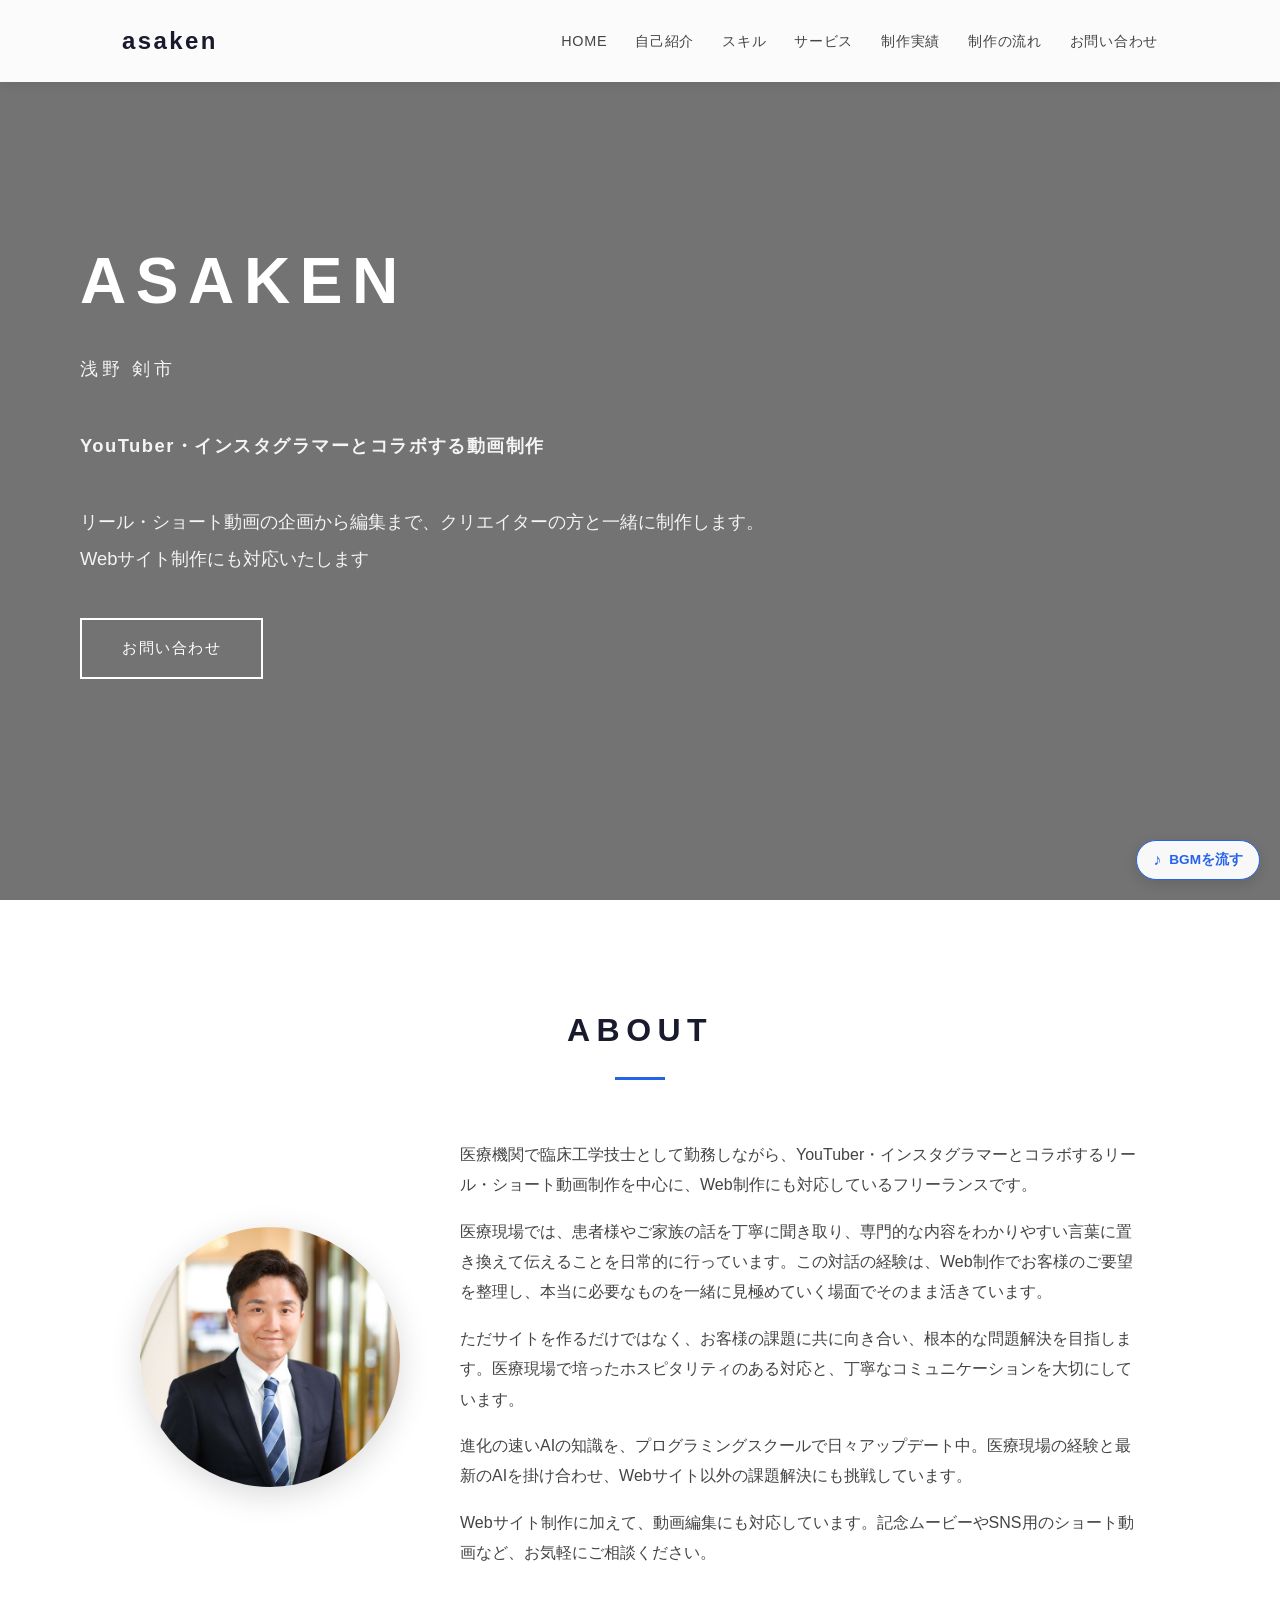
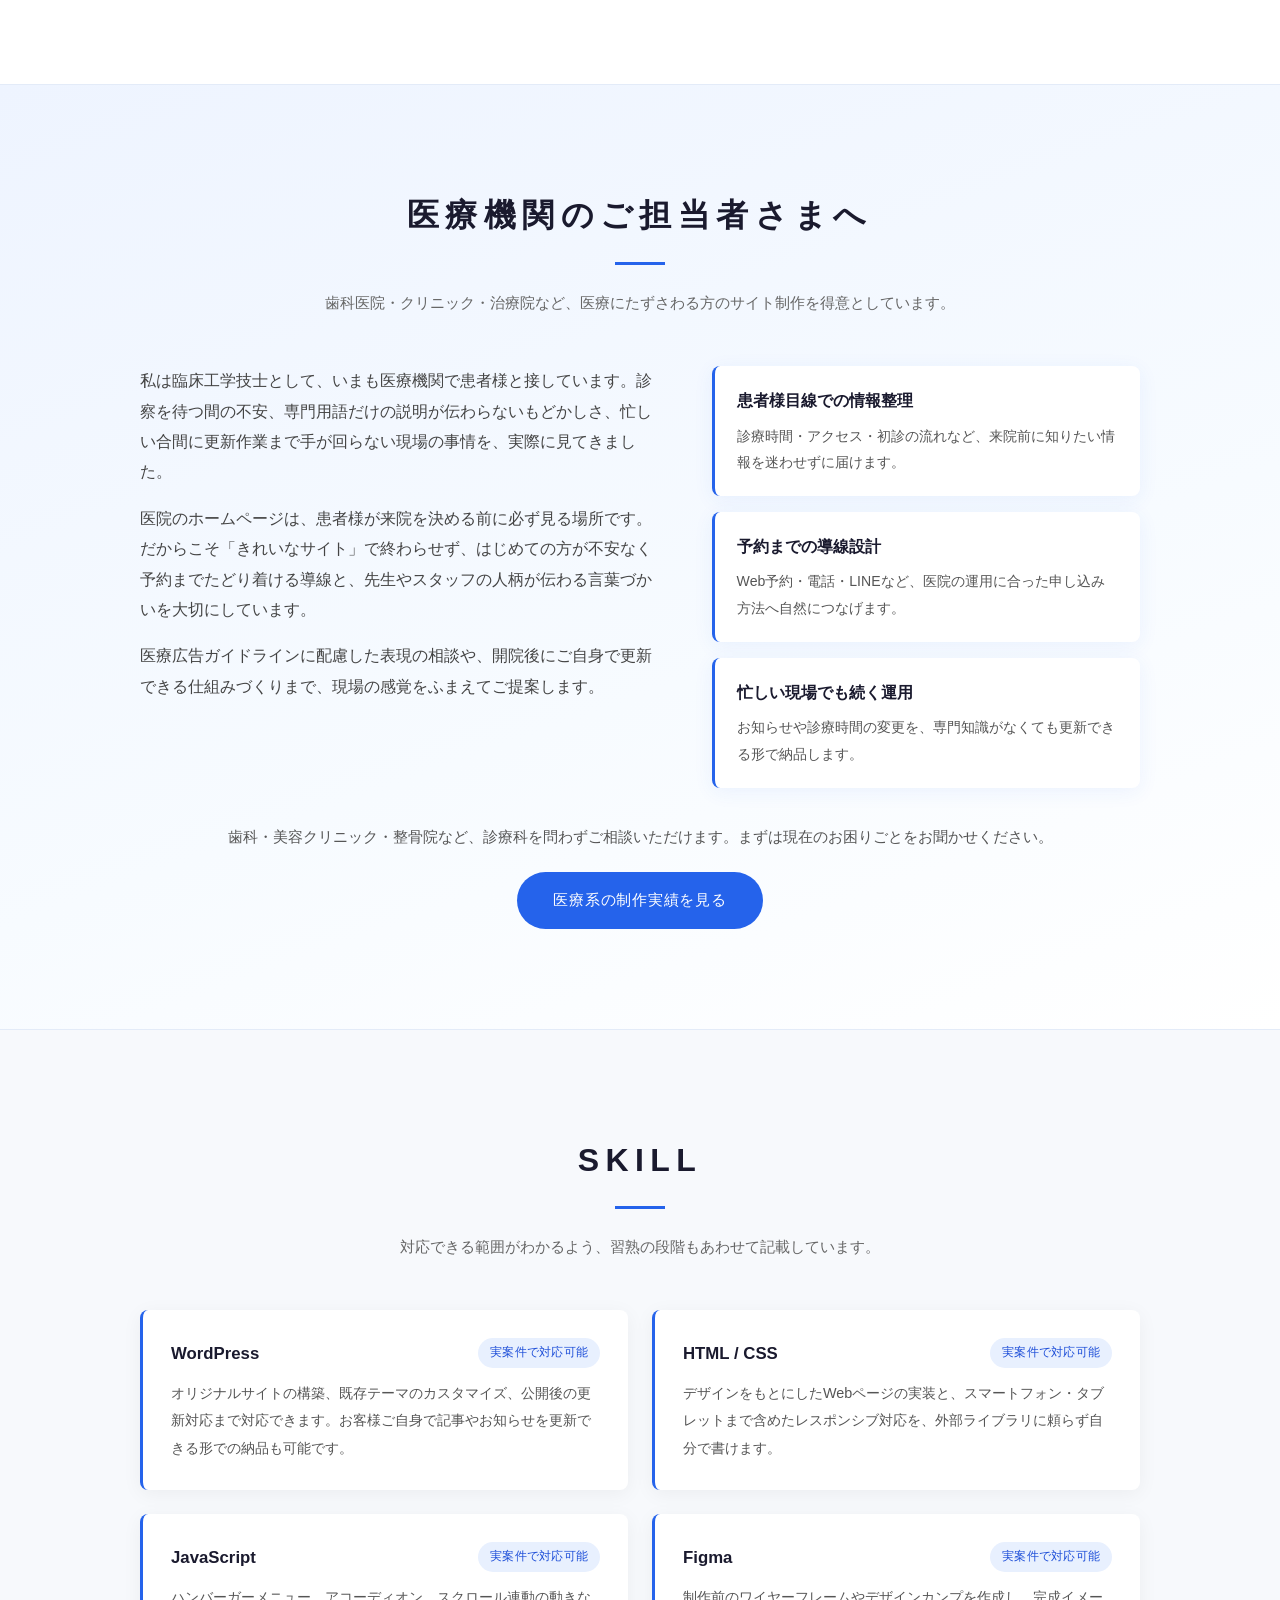
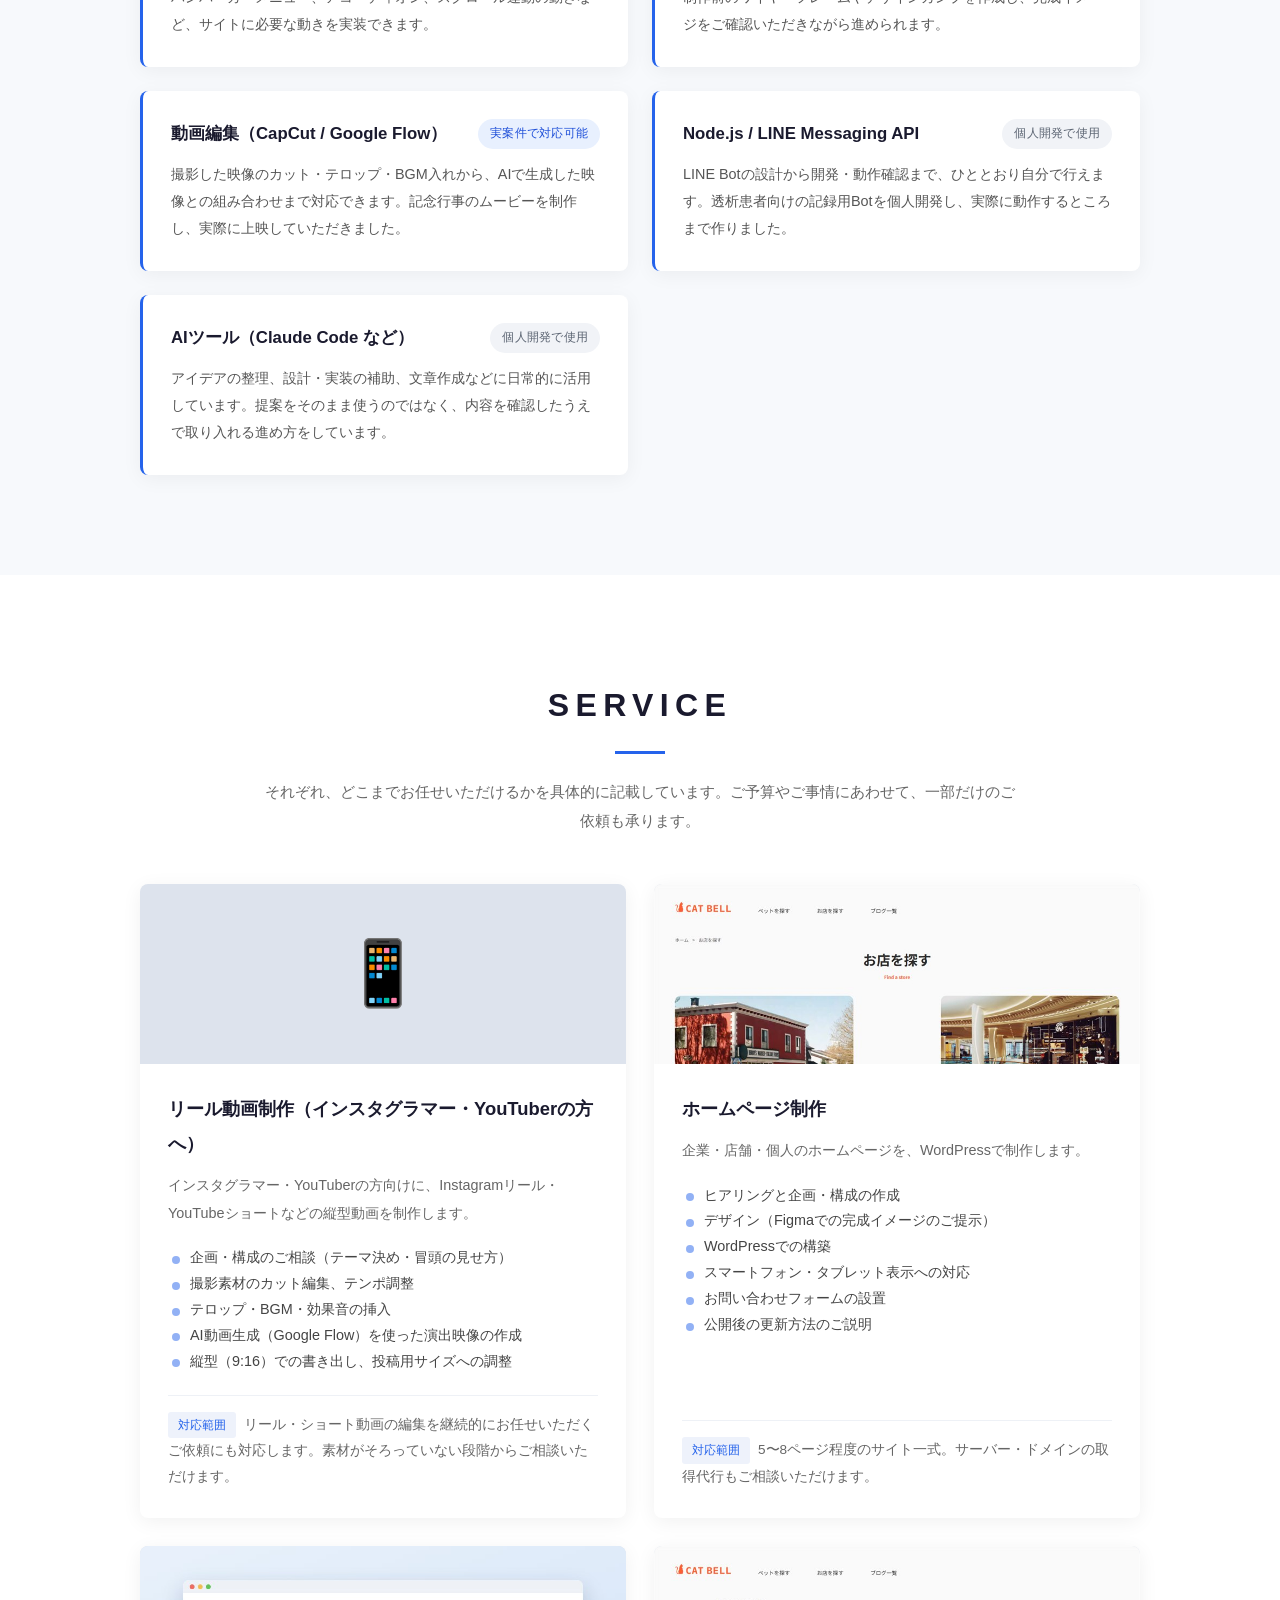
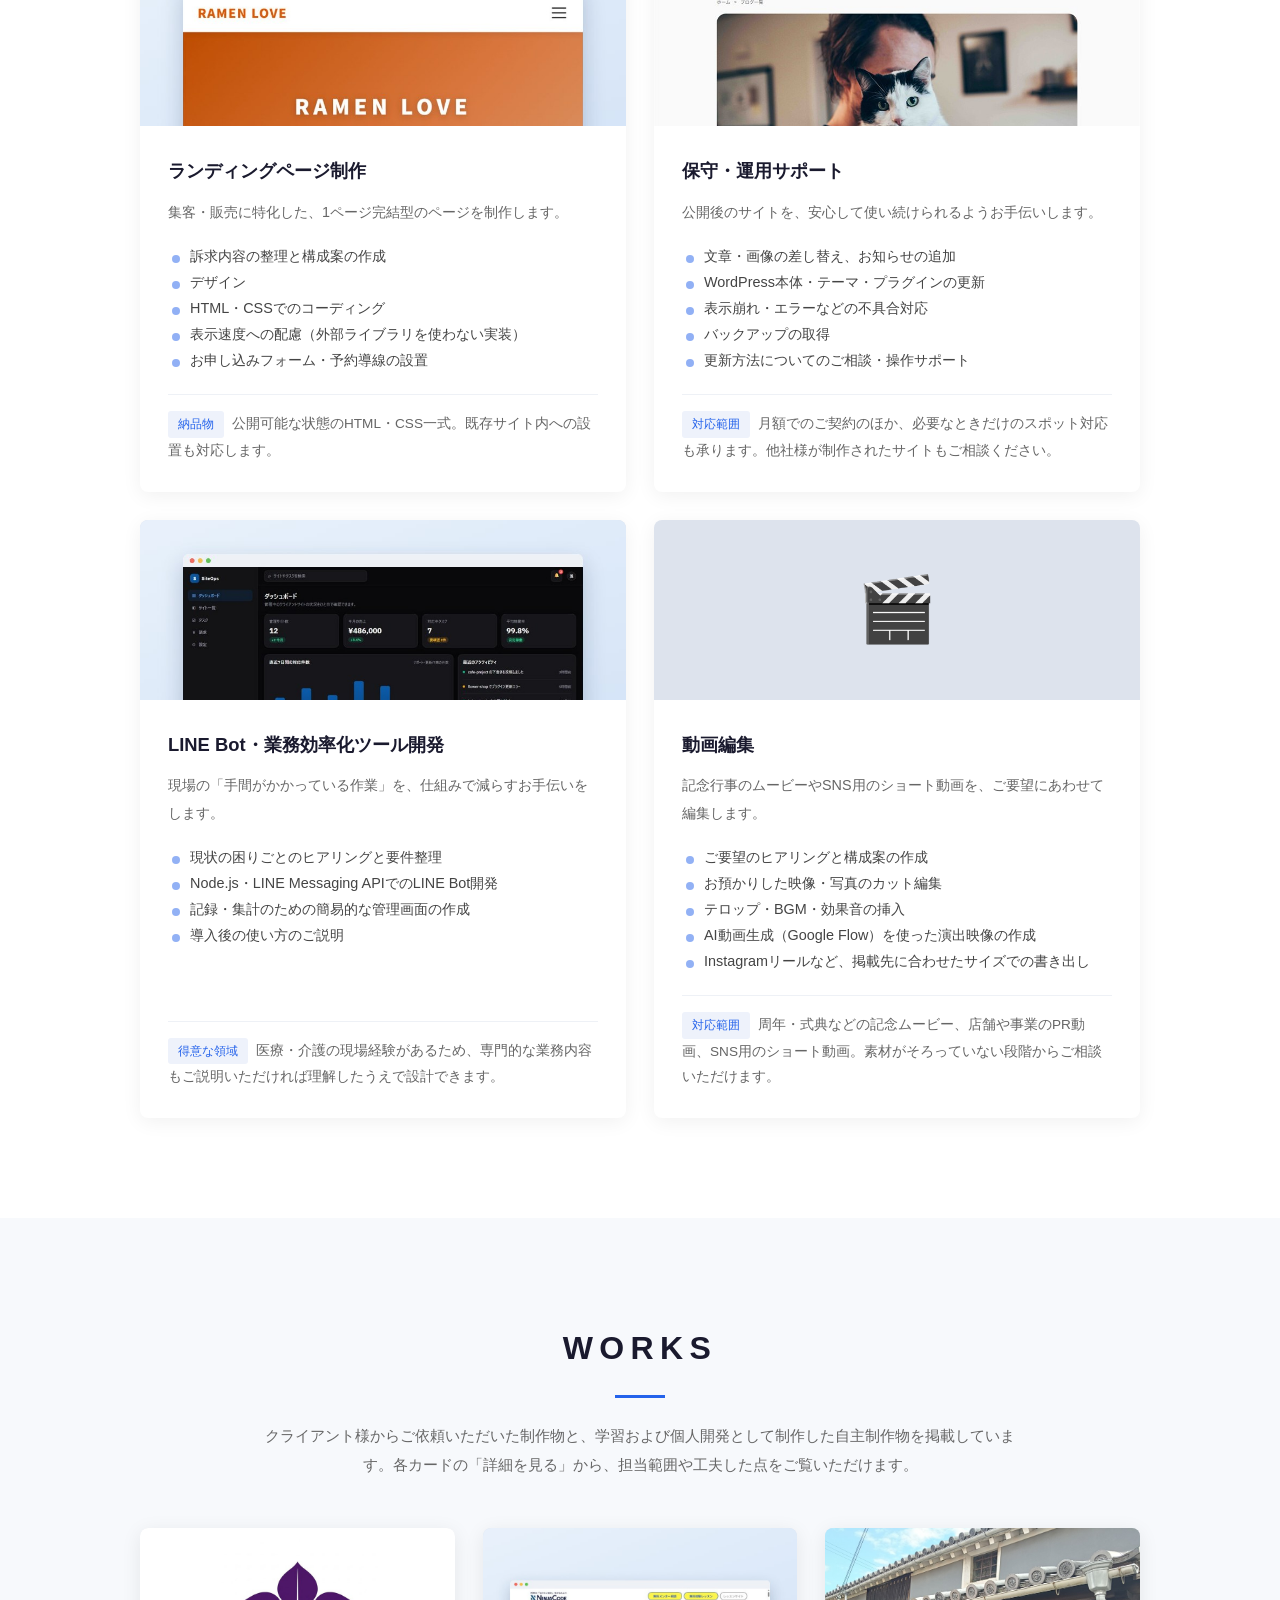
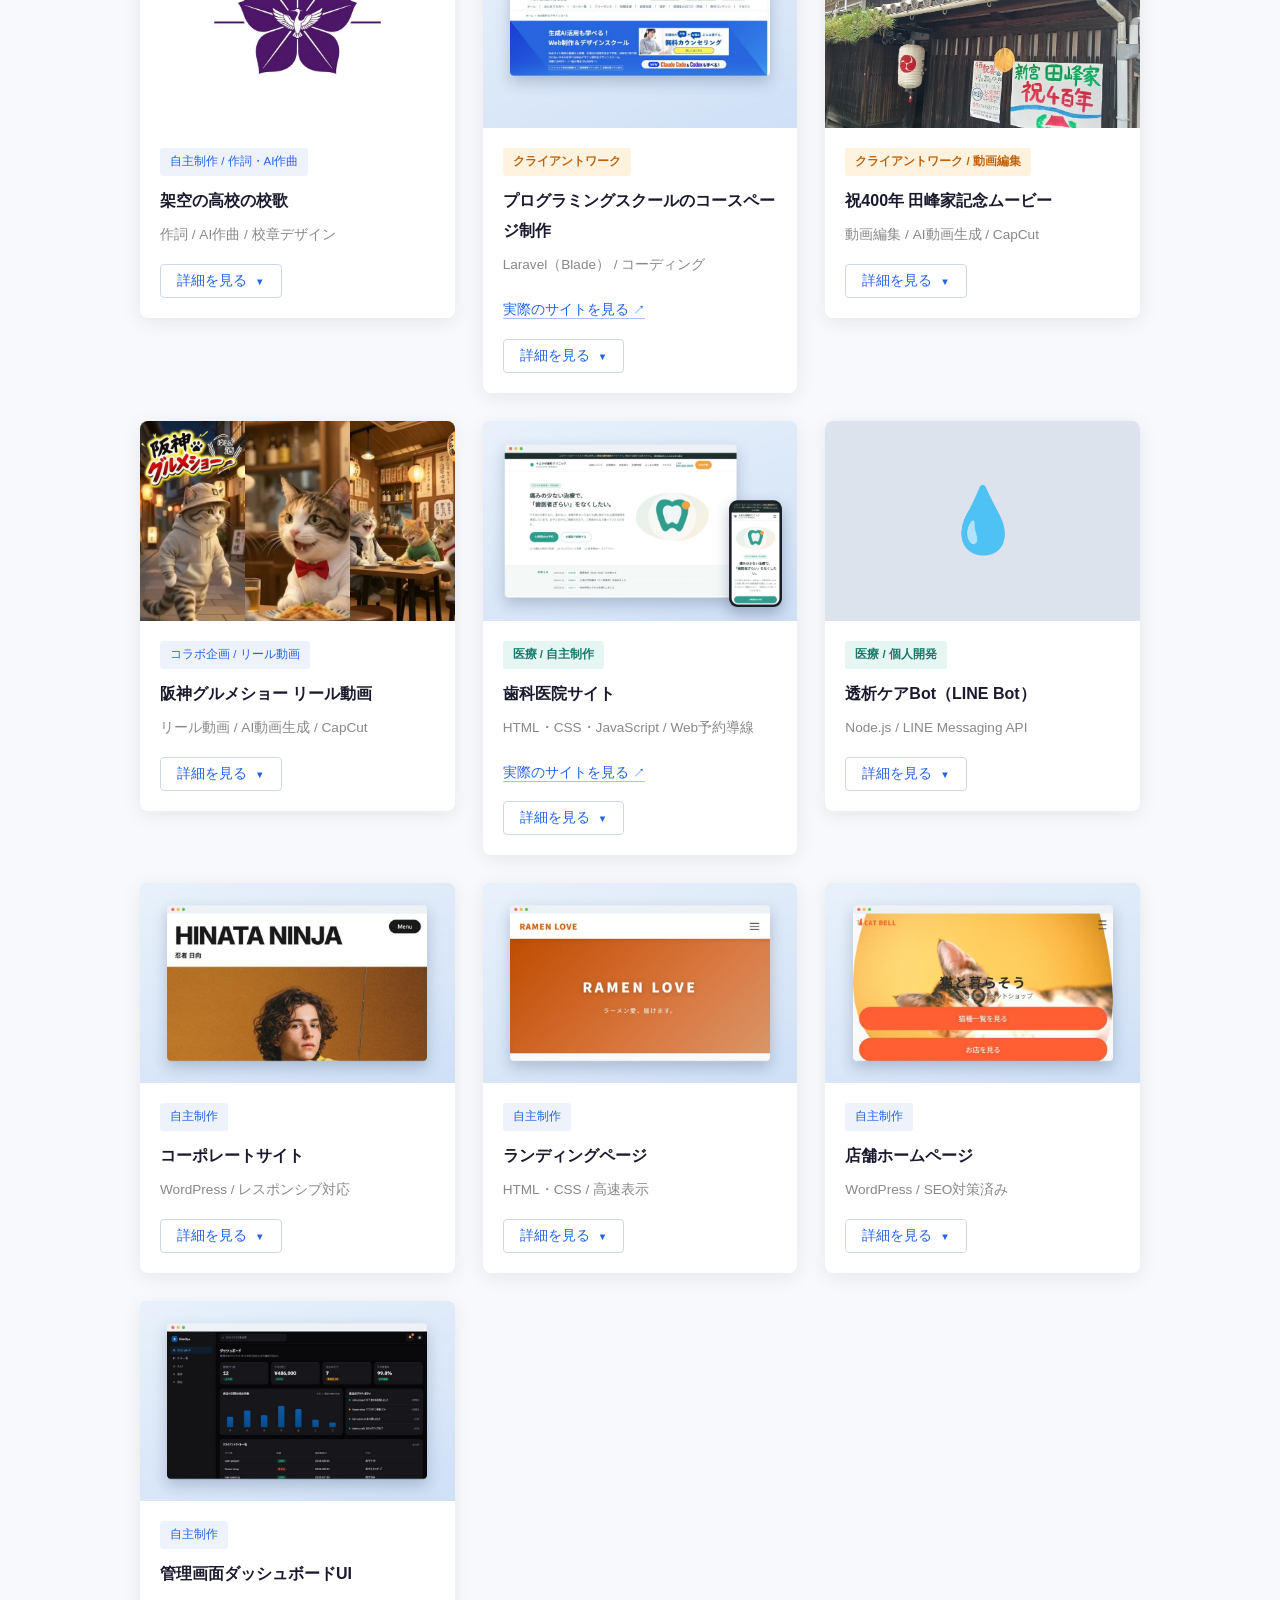
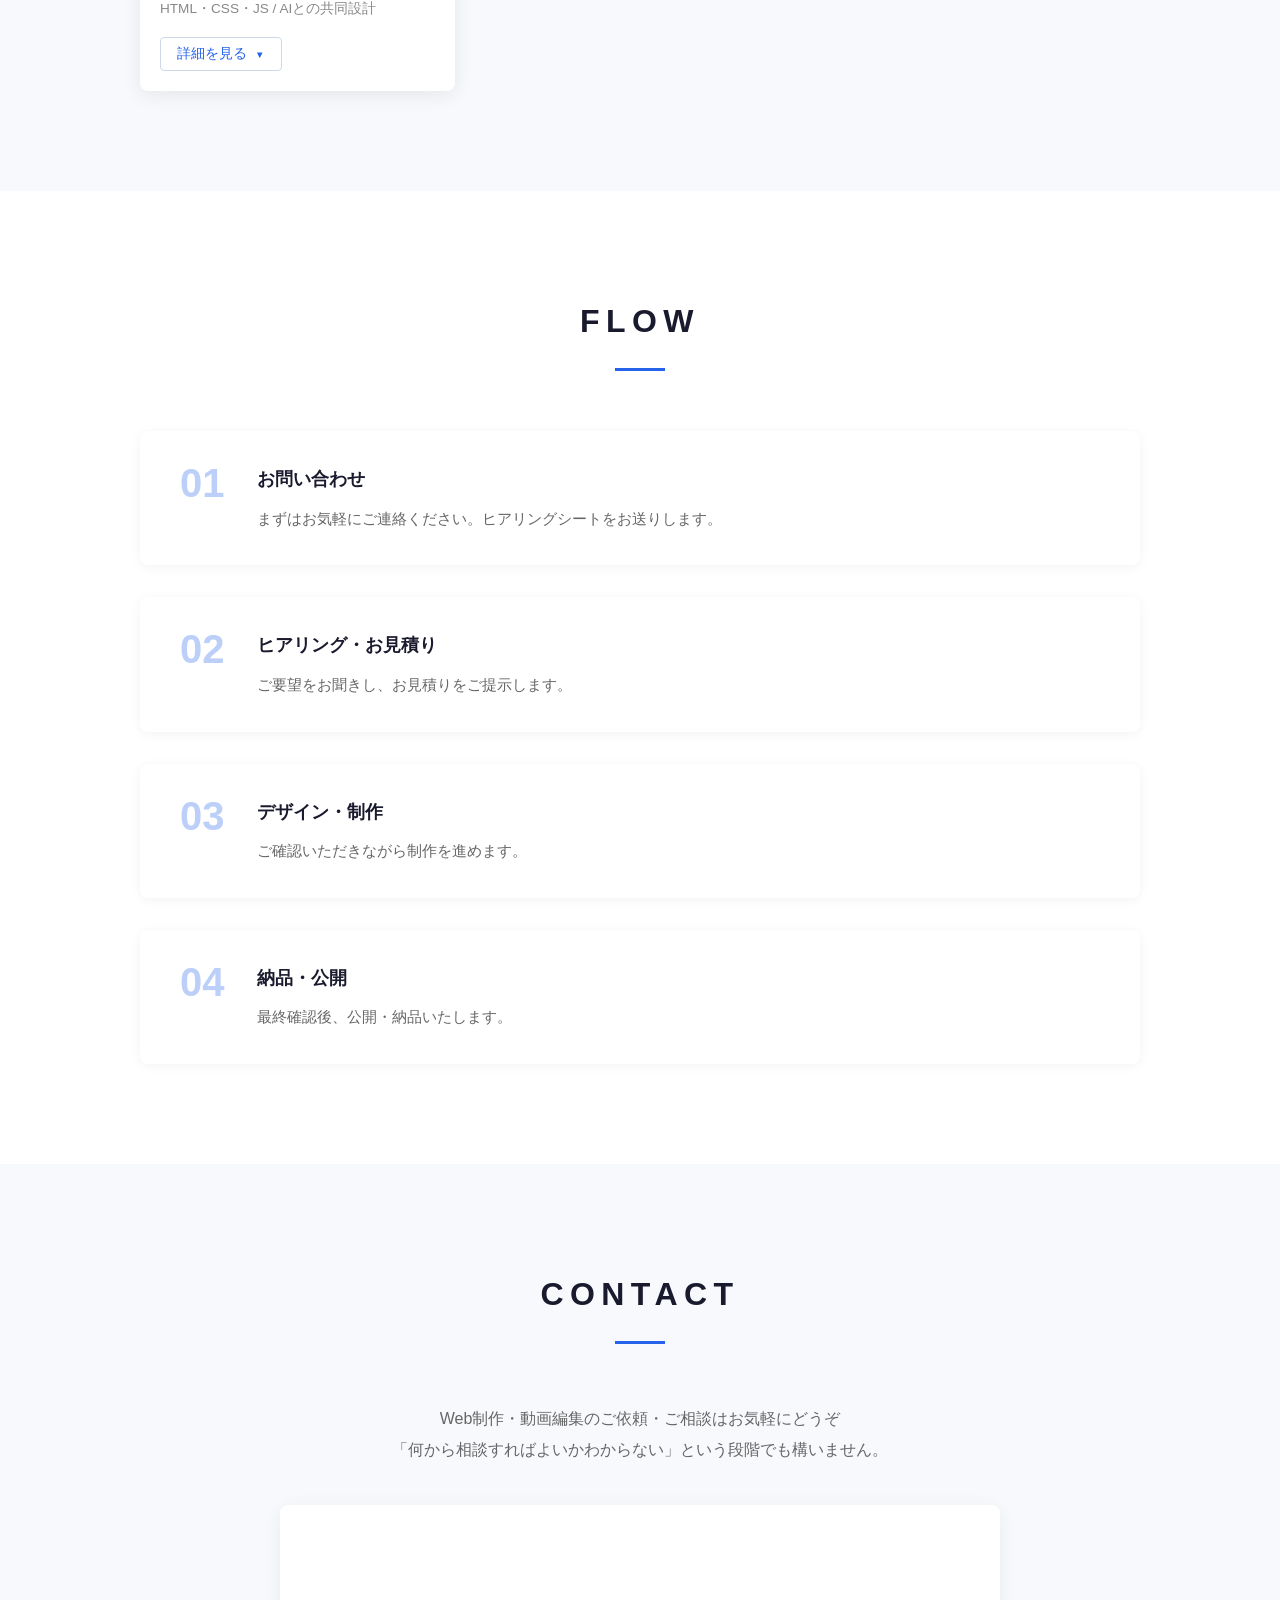
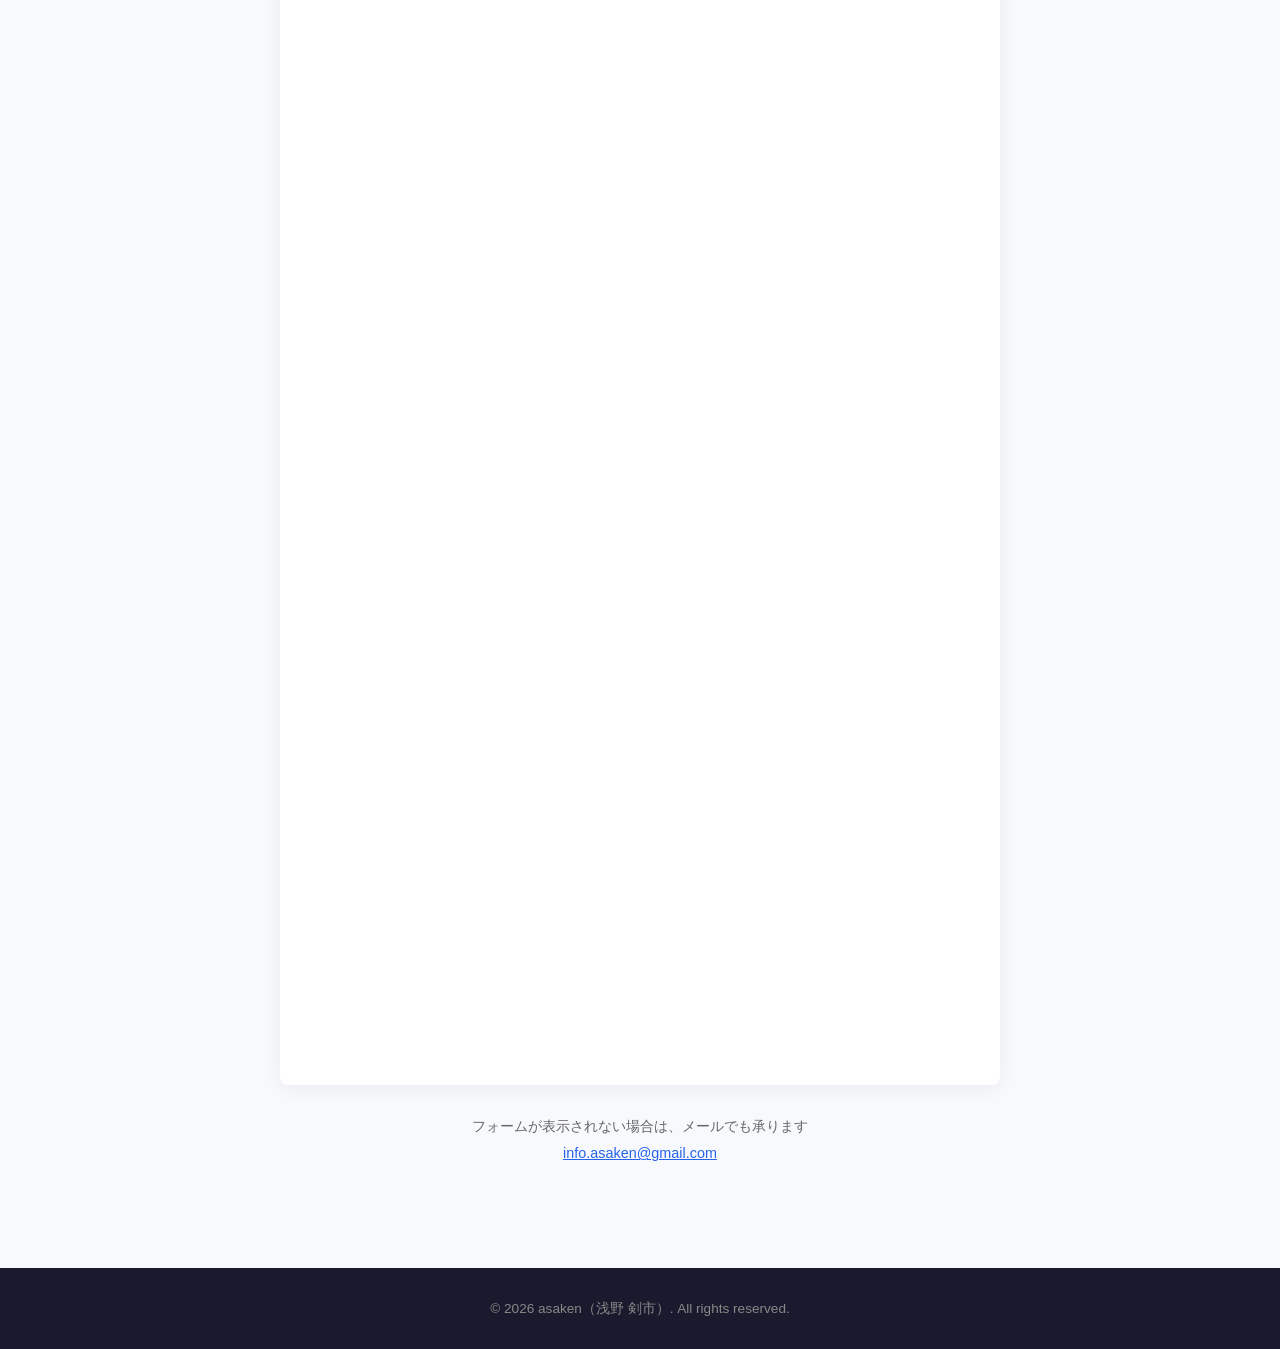
==== index.html @ fbce8a3a "画面右下に「BGMを流す」ボタンを追加(押した人にだけ校歌が流れる) - 音源は works/kiben/kouka.m4a(試合シミュレーターと共用) - もう一度押すと停止。実績の動画を再生すると" ====
<!DOCTYPE html>
<html lang="ja">
<head>
  <meta charset="UTF-8">
  <meta name="viewport" content="width=device-width, initial-scale=1.0">
  <title>asaken | Webサイト制作・動画編集（浅野 剣市）</title>
  <meta name="description" content="YouTuber・インスタグラマーの方とコラボして、リール・ショート動画を制作しています。企画から編集、AI動画生成まで対応します。臨床工学技士として働きながら活動するフリーランスで、Webサイト制作も承ります。">
  <meta name="theme-color" content="#2563eb">
  <link rel="canonical" href="https://kendoyasa-tech.github.io/portfolio/">
  <link rel="icon" href="data:image/svg+xml,<svg xmlns='http://www.w3.org/2000/svg' viewBox='0 0 64 64'><rect width='64' height='64' rx='12' fill='%232563eb'/><text x='50%25' y='52%25' dominant-baseline='middle' text-anchor='middle' font-family='sans-serif' font-size='38' font-weight='bold' fill='white'>A</text></svg>">
  <meta property="og:type" content="website">
  <meta property="og:title" content="asaken | Webサイト制作・動画編集（浅野 剣市）">
  <meta property="og:description" content="YouTuber・インスタグラマーとコラボするリール動画制作。企画から編集まで対応します。Webサイト制作も承ります。">
  <meta property="og:url" content="https://kendoyasa-tech.github.io/portfolio/">
  <meta property="og:image" content="https://kendoyasa-tech.github.io/portfolio/photo.jpg">
  <meta name="twitter:card" content="summary">
  <link rel="stylesheet" href="style.css">
</head>
<body>

  <!-- ナビゲーション -->
  <header id="header">
    <nav>
      <div class="logo">asaken</div>
      <button class="nav-toggle" id="navToggle" aria-label="メニュー">
        <span></span><span></span><span></span>
      </button>
      <ul class="nav-links" id="navLinks">
        <li><a href="#home">HOME</a></li>
        <li><a href="#about">自己紹介</a></li>
        <li><a href="#skill">スキル</a></li>
        <li><a href="#service">サービス</a></li>
        <li><a href="#works">制作実績</a></li>
        <li><a href="#flow">制作の流れ</a></li>
        <li><a href="#contact">お問い合わせ</a></li>
      </ul>
    </nav>
  </header>

  <!-- ヒーロー -->
  <section id="home" class="hero">
    <div class="hero-content">
      <h1>ASAKEN</h1>
      <p class="hero-sub">浅野 剣市</p>
      <p class="hero-catch">YouTuber・インスタグラマーとコラボする動画制作</p>
      <p>リール・ショート動画の企画から編集まで、クリエイターの方と一緒に制作します。<br>Webサイト制作にも対応いたします</p>
      <a href="#contact" class="btn-hero">お問い合わせ</a>
    </div>
  </section>

  <!-- 自己紹介 -->
  <section id="about" class="section">
    <div class="container">
      <h2 class="section-title">ABOUT</h2>
      <div class="about-inner">
        <div class="about-photo">
          <img src="photo.jpg" alt="浅野 剣市" class="photo-circle">
        </div>
        <div class="about-text">
          <p>
            医療機関で臨床工学技士として勤務しながら、YouTuber・インスタグラマーとコラボするリール・ショート動画制作を中心に、Web制作にも対応しているフリーランスです。
          </p>
          <p>
            医療現場では、患者様やご家族の話を丁寧に聞き取り、専門的な内容をわかりやすい言葉に置き換えて伝えることを日常的に行っています。この対話の経験は、Web制作でお客様のご要望を整理し、本当に必要なものを一緒に見極めていく場面でそのまま活きています。
          </p>
          <p>
            ただサイトを作るだけではなく、お客様の課題に共に向き合い、根本的な問題解決を目指します。医療現場で培ったホスピタリティのある対応と、丁寧なコミュニケーションを大切にしています。
          </p>
          <p>
            進化の速いAIの知識を、プログラミングスクールで日々アップデート中。医療現場の経験と最新のAIを掛け合わせ、Webサイト以外の課題解決にも挑戦しています。
          </p>
          <p>
            Webサイト制作に加えて、動画編集にも対応しています。記念ムービーやSNS用のショート動画など、お気軽にご相談ください。
          </p>
        </div>
      </div>
    </div>
  </section>

  <!-- 医療機関の方へ -->
  <section id="medical" class="section medical">
    <div class="container">
      <h2 class="section-title">医療機関のご担当者さまへ</h2>
      <p class="section-lead">歯科医院・クリニック・治療院など、医療にたずさわる方のサイト制作を得意としています。</p>
      <div class="medical-inner">
        <div class="medical-text">
          <p>
            私は臨床工学技士として、いまも医療機関で患者様と接しています。診察を待つ間の不安、専門用語だけの説明が伝わらないもどかしさ、忙しい合間に更新作業まで手が回らない現場の事情を、実際に見てきました。
          </p>
          <p>
            医院のホームページは、患者様が来院を決める前に必ず見る場所です。だからこそ「きれいなサイト」で終わらせず、はじめての方が不安なく予約までたどり着ける導線と、先生やスタッフの人柄が伝わる言葉づかいを大切にしています。
          </p>
          <p>
            医療広告ガイドラインに配慮した表現の相談や、開院後にご自身で更新できる仕組みづくりまで、現場の感覚をふまえてご提案します。
          </p>
        </div>
        <ul class="medical-points">
          <li>
            <h3>患者様目線での情報整理</h3>
            <p>診療時間・アクセス・初診の流れなど、来院前に知りたい情報を迷わせずに届けます。</p>
          </li>
          <li>
            <h3>予約までの導線設計</h3>
            <p>Web予約・電話・LINEなど、医院の運用に合った申し込み方法へ自然につなげます。</p>
          </li>
          <li>
            <h3>忙しい現場でも続く運用</h3>
            <p>お知らせや診療時間の変更を、専門知識がなくても更新できる形で納品します。</p>
          </li>
        </ul>
      </div>
      <p class="medical-note">歯科・美容クリニック・整骨院など、診療科を問わずご相談いただけます。まずは現在のお困りごとをお聞かせください。</p>
      <div class="medical-cta">
        <a href="#works" class="btn-medical">医療系の制作実績を見る</a>
      </div>
    </div>
  </section>

  <!-- スキル -->
  <section id="skill" class="section gray">
    <div class="container">
      <h2 class="section-title">SKILL</h2>
      <p class="section-lead">対応できる範囲がわかるよう、習熟の段階もあわせて記載しています。</p>
      <div class="skill-grid">

        <div class="skill-item">
          <div class="skill-head">
            <h3>WordPress</h3>
            <span class="skill-level level-work">実案件で対応可能</span>
          </div>
          <p>オリジナルサイトの構築、既存テーマのカスタマイズ、公開後の更新対応まで対応できます。お客様ご自身で記事やお知らせを更新できる形での納品も可能です。</p>
        </div>

        <div class="skill-item">
          <div class="skill-head">
            <h3>HTML / CSS</h3>
            <span class="skill-level level-work">実案件で対応可能</span>
          </div>
          <p>デザインをもとにしたWebページの実装と、スマートフォン・タブレットまで含めたレスポンシブ対応を、外部ライブラリに頼らず自分で書けます。</p>
        </div>

        <div class="skill-item">
          <div class="skill-head">
            <h3>JavaScript</h3>
            <span class="skill-level level-work">実案件で対応可能</span>
          </div>
          <p>ハンバーガーメニュー、アコーディオン、スクロール連動の動きなど、サイトに必要な動きを実装できます。</p>
        </div>

        <div class="skill-item">
          <div class="skill-head">
            <h3>Figma</h3>
            <span class="skill-level level-work">実案件で対応可能</span>
          </div>
          <p>制作前のワイヤーフレームやデザインカンプを作成し、完成イメージをご確認いただきながら進められます。</p>
        </div>

        <div class="skill-item">
          <div class="skill-head">
            <h3>動画編集（CapCut / Google Flow）</h3>
            <span class="skill-level level-work">実案件で対応可能</span>
          </div>
          <p>撮影した映像のカット・テロップ・BGM入れから、AIで生成した映像との組み合わせまで対応できます。記念行事のムービーを制作し、実際に上映していただきました。</p>
        </div>

        <div class="skill-item">
          <div class="skill-head">
            <h3>Node.js / LINE Messaging API</h3>
            <span class="skill-level level-personal">個人開発で使用</span>
          </div>
          <p>LINE Botの設計から開発・動作確認まで、ひととおり自分で行えます。透析患者向けの記録用Botを個人開発し、実際に動作するところまで作りました。</p>
        </div>

        <div class="skill-item">
          <div class="skill-head">
            <h3>AIツール（Claude Code など）</h3>
            <span class="skill-level level-personal">個人開発で使用</span>
          </div>
          <p>アイデアの整理、設計・実装の補助、文章作成などに日常的に活用しています。提案をそのまま使うのではなく、内容を確認したうえで取り入れる進め方をしています。</p>
        </div>

      </div>
      <div class="skill-dots" id="skillDots"></div>
      <p class="skill-swipe-hint">横にスワイプするとすべてのスキルをご覧いただけます</p>
    </div>
  </section>

  <!-- サービス -->
  <section id="service" class="section">
    <div class="container">
      <h2 class="section-title">SERVICE</h2>
      <p class="section-lead">それぞれ、どこまでお任せいただけるかを具体的に記載しています。ご予算やご事情にあわせて、一部だけのご依頼も承ります。</p>
      <div class="service-grid">

        <div class="service-card">
          <div class="service-img work-img-emoji">
            <span style="font-size:64px;" aria-hidden="true">📱</span>
          </div>
          <div class="service-body">
            <h3>リール動画制作（インスタグラマー・YouTuberの方へ）</h3>
            <p class="service-lead-text">インスタグラマー・YouTuberの方向けに、Instagramリール・YouTubeショートなどの縦型動画を制作します。</p>
            <ul class="service-list">
              <li>企画・構成のご相談（テーマ決め・冒頭の見せ方）</li>
              <li>撮影素材のカット編集、テンポ調整</li>
              <li>テロップ・BGM・効果音の挿入</li>
              <li>AI動画生成（Google Flow）を使った演出映像の作成</li>
              <li>縦型（9:16）での書き出し、投稿用サイズへの調整</li>
            </ul>
            <p class="service-scope"><span>対応範囲</span>リール・ショート動画の編集を継続的にお任せいただくご依頼にも対応します。素材がそろっていない段階からご相談いただけます。</p>
          </div>
        </div>

        <div class="service-card">
          <div class="service-img">
            <img src="service/svc-homepage.jpg" alt="制作した店舗情報ページの例">
          </div>
          <div class="service-body">
            <h3>ホームページ制作</h3>
            <p class="service-lead-text">企業・店舗・個人のホームページを、WordPressで制作します。</p>
            <ul class="service-list">
              <li>ヒアリングと企画・構成の作成</li>
              <li>デザイン（Figmaでの完成イメージのご提示）</li>
              <li>WordPressでの構築</li>
              <li>スマートフォン・タブレット表示への対応</li>
              <li>お問い合わせフォームの設置</li>
              <li>公開後の更新方法のご説明</li>
            </ul>
            <p class="service-scope"><span>対応範囲</span>5〜8ページ程度のサイト一式。サーバー・ドメインの取得代行もご相談いただけます。</p>
          </div>
        </div>

        <div class="service-card">
          <div class="service-img">
            <img src="works/work-ramen.jpg" alt="ランディングページ制作のイメージ">
          </div>
          <div class="service-body">
            <h3>ランディングページ制作</h3>
            <p class="service-lead-text">集客・販売に特化した、1ページ完結型のページを制作します。</p>
            <ul class="service-list">
              <li>訴求内容の整理と構成案の作成</li>
              <li>デザイン</li>
              <li>HTML・CSSでのコーディング</li>
              <li>表示速度への配慮（外部ライブラリを使わない実装）</li>
              <li>お申し込みフォーム・予約導線の設置</li>
            </ul>
            <p class="service-scope"><span>納品物</span>公開可能な状態のHTML・CSS一式。既存サイト内への設置も対応します。</p>
          </div>
        </div>

        <div class="service-card">
          <div class="service-img">
            <img src="service/svc-maintenance.jpg" alt="お知らせ・ブログ記事を更新する画面の例">
          </div>
          <div class="service-body">
            <h3>保守・運用サポート</h3>
            <p class="service-lead-text">公開後のサイトを、安心して使い続けられるようお手伝いします。</p>
            <ul class="service-list">
              <li>文章・画像の差し替え、お知らせの追加</li>
              <li>WordPress本体・テーマ・プラグインの更新</li>
              <li>表示崩れ・エラーなどの不具合対応</li>
              <li>バックアップの取得</li>
              <li>更新方法についてのご相談・操作サポート</li>
            </ul>
            <p class="service-scope"><span>対応範囲</span>月額でのご契約のほか、必要なときだけのスポット対応も承ります。他社様が制作されたサイトもご相談ください。</p>
          </div>
        </div>

        <div class="service-card">
          <div class="service-img">
            <img src="works/work-dashboard.jpg" alt="LINE Bot・業務効率化ツール開発のイメージ">
          </div>
          <div class="service-body">
            <h3>LINE Bot・業務効率化ツール開発</h3>
            <p class="service-lead-text">現場の「手間がかかっている作業」を、仕組みで減らすお手伝いをします。</p>
            <ul class="service-list">
              <li>現状の困りごとのヒアリングと要件整理</li>
              <li>Node.js・LINE Messaging APIでのLINE Bot開発</li>
              <li>記録・集計のための簡易的な管理画面の作成</li>
              <li>導入後の使い方のご説明</li>
            </ul>
            <p class="service-scope"><span>得意な領域</span>医療・介護の現場経験があるため、専門的な業務内容もご説明いただければ理解したうえで設計できます。</p>
          </div>
        </div>

        <div class="service-card">
          <div class="service-img work-img-emoji">
            <span style="font-size:64px;" aria-hidden="true">🎬</span>
          </div>
          <div class="service-body">
            <h3>動画編集</h3>
            <p class="service-lead-text">記念行事のムービーやSNS用のショート動画を、ご要望にあわせて編集します。</p>
            <ul class="service-list">
              <li>ご要望のヒアリングと構成案の作成</li>
              <li>お預かりした映像・写真のカット編集</li>
              <li>テロップ・BGM・効果音の挿入</li>
              <li>AI動画生成（Google Flow）を使った演出映像の作成</li>
              <li>Instagramリールなど、掲載先に合わせたサイズでの書き出し</li>
            </ul>
            <p class="service-scope"><span>対応範囲</span>周年・式典などの記念ムービー、店舗や事業のPR動画、SNS用のショート動画。素材がそろっていない段階からご相談いただけます。</p>
          </div>
        </div>

      </div>
    </div>
  </section>

  <!-- 制作実績 -->
  <section id="works" class="section gray">
    <div class="container">
      <h2 class="section-title">WORKS</h2>
      <p class="section-lead">クライアント様からご依頼いただいた制作物と、学習および個人開発として制作した自主制作物を掲載しています。各カードの「詳細を見る」から、担当範囲や工夫した点をご覧いただけます。</p>
      <div class="works-grid">

        <div class="work-card">
          <div class="work-img">
            <img src="works/work-kouka.jpg" alt="架空の高校「姫辯学園琴丘高校」の校章（紫の桔梗と白鷺）">
          </div>
          <div class="work-info">
            <span class="work-tag">自主制作 / 作詞・AI作曲</span>
            <h3>架空の高校の校歌</h3>
            <p class="work-meta">作詞 / AI作曲 / 校章デザイン</p>
            <button class="work-toggle" type="button" aria-expanded="false" aria-controls="detail-kouka">詳細を見る</button>
            <dl class="work-detail" id="detail-kouka" hidden>
              <dt>完成した動画</dt>
              <dd>
                <video class="work-video" src="works/kouka.mp4" poster="works/kouka-poster.jpg" controls playsinline preload="none" aria-label="姫辯学園琴丘高校 校歌（約67秒）"></video>
              </dd>
              <dt>制作の目的</dt>
              <dd>高校野球が好きなので、自主制作として架空の高校「姫辯学園琴丘高校」を設定し、校歌を作りました。甲子園で流れる校歌をイメージして、作詞と校章のデザイン、作曲AIでの音源づくりを行い、歌詞テロップ付きの縦型動画にまとめました。学校名・設定はすべて架空のもので、実在の学校とは関係ありません。</dd>
              <dt>歌詞（1番）</dt>
              <dd>書写の御山（みやま）に　陽は映えて<br>
                桔梗輝く　白鷺（はくろ）の麓<br>
                琴の音（ね）ひびく　丘の上<br>
                尊女の遺志（みおやのみぶね）　受け継ぎて<br>
                集える我ら　意気高し<br>
                我ら我ら琴丘　われらが学園</dd>
              <dt>担当範囲</dt>
              <dd>学校の設定づくり / 作詞 / 作曲AI・画像生成AIへの指示文の作成 / 歌詞テロップ付き縦型動画の制作</dd>
              <dt>課題と工夫した点</dt>
              <dd>地元・姫路の書写山や白鷺城、母校の校訓の要素を歌詞に取り入れました。作曲AIが歌詞を勝手に変えたり崩したりしたため、歌詞をひらがなにして1行ずつ区切るなど、指示文の書き方を何度も改善しています。</dd>
              <dt>使用ツール</dt>
              <dd>Gemini（作曲・校章の画像生成） / Claude Code（動画の書き出し・サイト掲載）</dd>
              <dt>野球部の試合シミュレーター</dt>
              <dd>同じ設定で、野球部の試合をシミュレーションして新聞記事風の戦評を自動で書くページも作りました（JavaScript。Python 版は Discord ボットとして動かしています）。<br><a href="works/kiben/index.html">試合シミュレーターを開く</a></dd>
            </dl>
          </div>
        </div>

        <div class="work-card">
          <div class="work-img">
            <img src="works/work-ninjacode.jpg" alt="プログラミングスクール NINJA CODE Web制作&デザインコースページ">
          </div>
          <div class="work-info">
            <span class="work-tag tag-client">クライアントワーク</span>
            <h3>プログラミングスクールのコースページ制作</h3>
            <p class="work-meta">Laravel（Blade） / コーディング</p>
            <p class="work-links">
              <a href="https://ninjacode.work/courses/web_design" target="_blank" rel="noopener">実際のサイトを見る</a>
            </p>
            <button class="work-toggle" type="button" aria-expanded="false" aria-controls="detail-ninjacode">詳細を見る</button>
            <dl class="work-detail" id="detail-ninjacode" hidden>
              <dt>制作の目的</dt>
              <dd>プログラミングスクール「NINJA CODE」様の本サイトに、生成AI関連コンテンツを追加する案件をクラウドソーシング経由で受注し、コーディングを担当しました。</dd>
              <dt>担当範囲</dt>
              <dd>コースページ6件・プランTOP3件のテキスト差し替え / Laravel（Bladeテンプレート）でのコーディング / 追加画像の適用 / PC・SP表示確認</dd>
              <dt>制作期間</dt>
              <dd>約1週間</dd>
              <dt>課題と工夫した点</dt>
              <dd>既存デザインとの統一感を保ったまま、生成AI活用を訴求する文言と見出しを各ページへ違和感なく追加しました。見出しの改行位置や余白は、修正のたびに実機で確認しながら既存レイアウトに合わせて微調整しています。</dd>
              <dt>使用技術</dt>
              <dd>Laravel（Blade） / HTML / CSS</dd>
            </dl>
          </div>
        </div>

        <div class="work-card">
          <div class="work-img">
            <img src="works/work-movie400.jpg" alt="「祝4百年」の看板が掛かる田峰家の玄関">
          </div>
          <div class="work-info">
            <span class="work-tag tag-client">クライアントワーク / 動画編集</span>
            <h3>祝400年 田峰家記念ムービー</h3>
            <p class="work-meta">動画編集 / AI動画生成 / CapCut</p>
            <button class="work-toggle" type="button" aria-expanded="false" aria-controls="detail-movie400">詳細を見る</button>
            <dl class="work-detail" id="detail-movie400" hidden>
              <dt>制作の目的</dt>
              <dd>田峰家の400年を祝う記念行事で上映するため、ご依頼をいただいて記念ムービーを制作しました。</dd>
              <dt>担当範囲</dt>
              <dd>構成案の作成 / AI動画生成（Google Flow） / 当日の実写映像の編集 / テロップ・BGMの挿入 / CapCutでの仕上げ</dd>
              <dt>課題と工夫した点</dt>
              <dd>歴史を振り返る場面はAIで生成した映像、行事の様子は実際に撮影した映像と使い分け、両者が違和感なくつながるよう構成と色味を整えました。ご家族の節目にふさわしい、落ち着いたテンポの仕上がりを意識しています。</dd>
              <dt>使用ツール</dt>
              <dd>Google Flow / CapCut</dd>
            </dl>
          </div>
        </div>

        <div class="work-card">
          <div class="work-img">
            <img src="works/work-reel.jpg" alt="阪神グルメショーのリール動画の場面（タイトル画面と、居酒屋で乾杯する猫たち）">
          </div>
          <div class="work-info">
            <span class="work-tag">コラボ企画 / リール動画</span>
            <h3>阪神グルメショー リール動画</h3>
            <p class="work-meta">リール動画 / AI動画生成 / CapCut</p>
            <button class="work-toggle" type="button" aria-expanded="false" aria-controls="detail-reel">詳細を見る</button>
            <dl class="work-detail" id="detail-reel" hidden>
              <dt>完成した動画</dt>
              <dd>
                <video class="work-video" src="works/reel-hanshin.mp4" poster="works/reel-hanshin-poster.jpg" controls playsinline preload="none" aria-label="阪神グルメショー リール動画（約10秒）"></video>
              </dd>
              <dt>制作の目的</dt>
              <dd>阪神グルメショーの企画で、クリエイターとのコラボとして、Instagramリールなどで見てもらうための縦型のショート動画を制作しました。</dd>
              <dt>担当範囲</dt>
              <dd>構成案の作成 / AI動画生成（Google Flow） / タイトル・テロップの挿入 / CapCutでの仕上げ / 縦型（9:16）での書き出し</dd>
              <dt>課題と工夫した点</dt>
              <dd>約10秒の短い尺の中で、冒頭のタイトル画面でテーマを伝え、最後まで飽きずに見てもらえるよう、場面の切り替えとテンポを整えました。</dd>
              <dt>使用ツール</dt>
              <dd>Google Flow / CapCut</dd>
            </dl>
          </div>
        </div>

        <div class="work-card">
          <div class="work-img">
            <img src="works/work-dental.jpg" alt="そよかぜ歯科クリニック（架空）のウェブサイト">
          </div>
          <div class="work-info">
            <span class="work-tag tag-medical">医療 / 自主制作</span>
            <h3>歯科医院サイト</h3>
            <p class="work-meta">HTML・CSS・JavaScript / Web予約導線</p>
            <p class="work-links">
              <a href="works/dental/index.html" target="_blank" rel="noopener">実際のサイトを見る</a>
            </p>
            <button class="work-toggle" type="button" aria-expanded="false" aria-controls="detail-dental">詳細を見る</button>
            <dl class="work-detail" id="detail-dental" hidden>
              <dt>制作の目的</dt>
              <dd>架空の歯科医院「そよかぜ歯科クリニック」を題材に、患者様が来院を決めるまでに必要な情報と、予約までの導線を設計する目的で制作しました。医院名・住所・電話番号はすべて架空のものです。</dd>
              <dt>担当範囲</dt>
              <dd>構成案の作成 / デザイン / HTML・CSS・JavaScriptコーディング / レスポンシブ対応</dd>
              <dt>制作期間</dt>
              <dd>約1週間</dd>
              <dt>課題と工夫した点</dt>
              <dd>はじめて受診する方が不安に感じる「痛みへの配慮」「費用」「予約方法」を早い段階で示し、どの位置まで読み進めても予約ボタンが目に入る配置にしました。診療時間表はスマートフォンでも崩れないよう横スクロールに切り替え、電話番号はタップでそのまま発信できるようにしています。医療広告ガイドラインを意識し、効果を断定する表現は使っていません。</dd>
              <dt>使用技術</dt>
              <dd>HTML / CSS / JavaScript</dd>
            </dl>
          </div>
        </div>

        <div class="work-card">
          <div class="work-img work-img-emoji">
            <span style="font-size:64px;">💧</span>
          </div>
          <div class="work-info">
            <span class="work-tag tag-medical">医療 / 個人開発</span>
            <h3>透析ケアBot（LINE Bot）</h3>
            <p class="work-meta">Node.js / LINE Messaging API</p>
            <button class="work-toggle" type="button" aria-expanded="false" aria-controls="detail-bot">詳細を見る</button>
            <dl class="work-detail" id="detail-bot" hidden>
              <dt>制作の目的</dt>
              <dd>臨床工学技士として透析患者様と接するなかで、日々の水分摂取量を記録し続けることの難しさを感じ、無理なく続けられる仕組みを作りたいと考えて開発しました。</dd>
              <dt>担当範囲</dt>
              <dd>企画 / 要件整理 / Node.jsでの開発 / LINE Messaging APIの連携</dd>
              <dt>制作期間</dt>
              <dd>約1か月</dd>
              <dt>課題と工夫した点</dt>
              <dd>ご高齢の方にも使っていただけるよう、新しいアプリを入れてもらうのではなく、普段お使いのLINE上で完結する形にしました。記録はメッセージを1通送るだけにして、操作の手間を最小限にしています。</dd>
              <dt>使用技術</dt>
              <dd>Node.js / LINE Messaging API</dd>
            </dl>
          </div>
        </div>

        <div class="work-card">
          <div class="work-img">
            <img src="works/work-hinata.jpg" alt="HINATA NINJA コーポレートサイト">
          </div>
          <div class="work-info">
            <span class="work-tag">自主制作</span>
            <h3>コーポレートサイト</h3>
            <p class="work-meta">WordPress / レスポンシブ対応</p>
            <button class="work-toggle" type="button" aria-expanded="false" aria-controls="detail-hinata">詳細を見る</button>
            <dl class="work-detail" id="detail-hinata" hidden>
              <dt>制作の目的</dt>
              <dd>架空の企業サイトを題材に、コーポレートサイトに必要な情報設計とWordPressでの構築を一通り経験するために制作しました。</dd>
              <dt>担当範囲</dt>
              <dd>構成案の作成 / デザイン / WordPress構築 / レスポンシブ対応</dd>
              <dt>制作期間</dt>
              <dd>約2週間</dd>
              <dt>課題と工夫した点</dt>
              <dd>会社概要・サービス・お問い合わせと情報量が多くなるため、トップページでは各セクションの要点だけを見せ、詳しい内容は下層ページへ誘導する構成にしました。スマートフォンでは1カラムに切り替え、指で押しやすいボタンサイズを確保しています。</dd>
              <dt>使用技術</dt>
              <dd>WordPress / HTML / CSS</dd>
            </dl>
          </div>
        </div>

        <div class="work-card">
          <div class="work-img">
            <img src="works/work-ramen.jpg" alt="RAMEN LOVE ランディングページ">
          </div>
          <div class="work-info">
            <span class="work-tag">自主制作</span>
            <h3>ランディングページ</h3>
            <p class="work-meta">HTML・CSS / 高速表示</p>
            <button class="work-toggle" type="button" aria-expanded="false" aria-controls="detail-ramen">詳細を見る</button>
            <dl class="work-detail" id="detail-ramen" hidden>
              <dt>制作の目的</dt>
              <dd>飲食店の集客を想定し、1ページで魅力を伝えきるランディングページの構成を学ぶために制作しました。</dd>
              <dt>担当範囲</dt>
              <dd>構成案の作成 / デザイン / HTML・CSSコーディング</dd>
              <dt>制作期間</dt>
              <dd>約2週間</dd>
              <dt>課題と工夫した点</dt>
              <dd>「料理写真で惹きつける → メニュー → 店舗情報 → 来店の導線」の順に並べ、ページのどこまで読み進めても来店ボタンに戻れるようにしました。外部ライブラリを使わずCSSだけで動きを付けることで、表示速度を落とさない実装にしています。</dd>
              <dt>使用技術</dt>
              <dd>HTML / CSS</dd>
            </dl>
          </div>
        </div>

        <div class="work-card">
          <div class="work-img">
            <img src="works/work-catbell.jpg" alt="catbell 店舗ホームページ">
          </div>
          <div class="work-info">
            <span class="work-tag">自主制作</span>
            <h3>店舗ホームページ</h3>
            <p class="work-meta">WordPress / SEO対策済み</p>
            <button class="work-toggle" type="button" aria-expanded="false" aria-controls="detail-catbell">詳細を見る</button>
            <dl class="work-detail" id="detail-catbell" hidden>
              <dt>制作の目的</dt>
              <dd>小規模店舗のサイトを想定し、店主様ご自身で更新していけるWordPressサイトを作るために制作しました。</dd>
              <dt>担当範囲</dt>
              <dd>デザイン / WordPress構築 / SEOの基本設定</dd>
              <dt>制作期間</dt>
              <dd>約2週間</dd>
              <dt>課題と工夫した点</dt>
              <dd>更新頻度の高いお知らせやメニューは投稿機能から編集できるようにし、専門知識がなくても運用を続けられる構成にしました。ページタイトルや見出しの階層を整理し、検索結果でどんなお店かが伝わるようにしています。</dd>
              <dt>使用技術</dt>
              <dd>WordPress / HTML / CSS</dd>
            </dl>
          </div>
        </div>

        <div class="work-card">
          <div class="work-img">
            <img src="works/work-dashboard.jpg" alt="クライアントサイト管理ダッシュボードUI">
          </div>
          <div class="work-info">
            <span class="work-tag">自主制作</span>
            <h3>管理画面ダッシュボードUI</h3>
            <p class="work-meta">HTML・CSS・JS / AIとの共同設計</p>
            <button class="work-toggle" type="button" aria-expanded="false" aria-controls="detail-dashboard">詳細を見る</button>
            <dl class="work-detail" id="detail-dashboard" hidden>
              <dt>制作の目的</dt>
              <dd>お客様のサイトの状況を一目で把握できる管理画面を想定し、デザインのルールを決めたうえで一貫性のあるUIを構築する練習として制作しました。</dd>
              <dt>担当範囲</dt>
              <dd>画面設計 / デザインルールの策定 / HTML・CSS・JavaScriptでの実装</dd>
              <dt>制作期間</dt>
              <dd>約1週間</dd>
              <dt>課題と工夫した点</dt>
              <dd>色・余白・文字サイズのルールを先に決め、それをAI（Claude Code）に共有しながら実装することで、画面全体の見た目を揃えました。AIの提案をそのまま採用するのではなく、決めたルールに合っているかを確認したうえで取り込む進め方をしています。</dd>
              <dt>使用技術</dt>
              <dd>HTML / CSS / JavaScript</dd>
            </dl>
          </div>
        </div>

      </div>
    </div>
  </section>

  <!-- 制作の流れ -->
  <section id="flow" class="section">
    <div class="container">
      <h2 class="section-title">FLOW</h2>
      <div class="flow-list">
        <div class="flow-item">
          <div class="flow-num">01</div>
          <div class="flow-text">
            <h3>お問い合わせ</h3>
            <p>まずはお気軽にご連絡ください。ヒアリングシートをお送りします。</p>
          </div>
        </div>
        <div class="flow-item">
          <div class="flow-num">02</div>
          <div class="flow-text">
            <h3>ヒアリング・お見積り</h3>
            <p>ご要望をお聞きし、お見積りをご提示します。</p>
          </div>
        </div>
        <div class="flow-item">
          <div class="flow-num">03</div>
          <div class="flow-text">
            <h3>デザイン・制作</h3>
            <p>ご確認いただきながら制作を進めます。</p>
          </div>
        </div>
        <div class="flow-item">
          <div class="flow-num">04</div>
          <div class="flow-text">
            <h3>納品・公開</h3>
            <p>最終確認後、公開・納品いたします。</p>
          </div>
        </div>
      </div>
    </div>
  </section>

  <!-- お問い合わせ -->
  <section id="contact" class="section gray">
    <div class="container text-center">
      <h2 class="section-title">CONTACT</h2>
      <p class="contact-lead">Web制作・動画編集のご依頼・ご相談はお気軽にどうぞ<br>「何から相談すればよいかわからない」という段階でも構いません。</p>
      <div class="contact-form">
        <iframe src="https://docs.google.com/forms/d/e/1FAIpQLScfeb2VVBZGwrjGsi_fsmr_VDIG-hz3zv8ZVnlFXctbycSkBA/viewform?embedded=true" title="お問い合わせフォーム" loading="lazy">読み込んでいます…</iframe>
      </div>
      <p class="contact-mail">フォームが表示されない場合は、メールでも承ります<br><a href="mailto:info.asaken@gmail.com">info.asaken@gmail.com</a></p>
    </div>
  </section>

  <footer>
    <p>&copy; 2026 asaken（浅野 剣市）. All rights reserved.</p>
  </footer>

  <!-- BGM（押した人にだけ流れる） -->
  <button class="bgm-toggle" id="bgmToggle" type="button" aria-pressed="false" aria-label="BGM（姫辯学園琴丘高校 校歌）を流す">
    <span class="bgm-icon" aria-hidden="true">♪</span><span class="bgm-label">BGMを流す</span>
  </button>
  <audio id="bgmAudio" src="works/kiben/kouka.m4a" preload="none"></audio>

  <script>
    const toggle = document.getElementById('navToggle');
    const links  = document.getElementById('navLinks');
    toggle.addEventListener('click', () => {
      links.classList.toggle('open');
      toggle.classList.toggle('active');
    });
    links.querySelectorAll('a').forEach(a => {
      a.addEventListener('click', () => {
        links.classList.remove('open');
        toggle.classList.remove('active');
      });
    });

    document.querySelectorAll('.work-toggle').forEach(btn => {
      btn.addEventListener('click', () => {
        const detail = document.getElementById(btn.getAttribute('aria-controls'));
        const isOpen = btn.getAttribute('aria-expanded') === 'true';
        btn.setAttribute('aria-expanded', String(!isOpen));
        detail.hidden = isOpen;
        btn.textContent = isOpen ? '詳細を見る' : '閉じる';
      });
    });

    const skillGrid = document.querySelector('.skill-grid');
    const skillDots = document.getElementById('skillDots');
    const isSlider = () => window.matchMedia('(max-width: 768px)').matches;

    const buildDots = () => {
      skillDots.innerHTML = '';
      if (!isSlider()) return;
      Array.from(skillGrid.children).forEach((item, i) => {
        const dot = document.createElement('button');
        dot.type = 'button';
        dot.className = 'skill-dot' + (i === 0 ? ' active' : '');
        dot.setAttribute('aria-label', (i + 1) + '番目のスキルを表示');
        dot.addEventListener('click', () => {
          skillGrid.scrollTo({ left: item.offsetLeft - skillGrid.offsetLeft, behavior: 'smooth' });
        });
        skillDots.appendChild(dot);
      });
    };

    const syncDots = () => {
      const dots = Array.from(skillDots.children);
      if (!dots.length) return;
      const center = skillGrid.scrollLeft + skillGrid.clientWidth / 2;
      let current = 0;
      Array.from(skillGrid.children).forEach((item, i) => {
        if (item.offsetLeft - skillGrid.offsetLeft <= center) current = i;
      });
      dots.forEach((d, i) => d.classList.toggle('active', i === current));
    };

    buildDots();
    skillGrid.addEventListener('scroll', syncDots, { passive: true });
    window.addEventListener('resize', buildDots);

    const bgmBtn = document.getElementById('bgmToggle');
    const bgm = document.getElementById('bgmAudio');
    const setBgmState = (playing) => {
      bgmBtn.classList.toggle('playing', playing);
      bgmBtn.setAttribute('aria-pressed', String(playing));
      bgmBtn.querySelector('.bgm-label').textContent = playing ? '止める' : 'BGMを流す';
    };
    bgmBtn.addEventListener('click', () => {
      if (bgm.paused) {
        bgm.play().then(() => setBgmState(true)).catch(() => setBgmState(false));
      } else {
        bgm.pause();
        setBgmState(false);
      }
    });
    bgm.addEventListener('ended', () => { bgm.currentTime = 0; setBgmState(false); });
    // 実績の動画を再生したらBGMは止める
    document.querySelectorAll('.work-video').forEach(v => {
      v.addEventListener('play', () => { if (!bgm.paused) { bgm.pause(); setBgmState(false); } });
    });
  </script>

</body>
</html>
---- style.css ----
* {
  margin: 0;
  padding: 0;
  box-sizing: border-box;
}

html {
  scroll-behavior: smooth;
}

body {
  font-family: 'Hiragino Sans', 'Meiryo', sans-serif;
  color: #333;
  line-height: 1.9;
}

/* ===== ナビゲーション ===== */
#header {
  position: fixed;
  top: 0;
  width: 100%;
  background: rgba(255, 255, 255, 0.97);
  box-shadow: 0 2px 12px rgba(0,0,0,0.08);
  z-index: 1000;
}

nav {
  max-width: 1100px;
  margin: 0 auto;
  padding: 18px 32px;
  display: flex;
  justify-content: space-between;
  align-items: center;
}

.logo {
  font-size: 1.5rem;
  font-weight: bold;
  letter-spacing: 0.1em;
  color: #1a1a2e;
}

.nav-links {
  list-style: none;
  display: flex;
  gap: 28px;
}

.nav-links a {
  text-decoration: none;
  color: #444;
  font-size: 0.9rem;
  letter-spacing: 0.05em;
  transition: color 0.2s;
}

.nav-links a:hover {
  color: #2563eb;
}

/* ===== ヒーロー ===== */
.hero {
  min-height: 100vh;
  background: linear-gradient(rgba(0,0,0,0.55), rgba(0,0,0,0.55)),
              url('https://images.unsplash.com/photo-1499951360447-b19be8fe80f5?w=1600') center/cover no-repeat;
  display: flex;
  align-items: center;
  justify-content: flex-start;
  padding: 0 80px;
}

.hero-content {
  color: #fff;
}

.hero-sub {
  font-size: 1rem;
  letter-spacing: 0.2em;
  opacity: 0.7;
  margin-top: -12px;
  margin-bottom: 20px;
}

.hero-content h1 {
  font-size: 4rem;
  font-weight: bold;
  letter-spacing: 0.15em;
  margin-bottom: 20px;
}

.hero-content p {
  font-size: 1.15rem;
  line-height: 2;
  margin-bottom: 40px;
  opacity: 0.92;
}

.btn-hero {
  display: inline-block;
  border: 2px solid #fff;
  color: #fff;
  padding: 14px 40px;
  text-decoration: none;
  letter-spacing: 0.1em;
  font-size: 0.95rem;
  transition: all 0.3s;
}

.btn-hero:hover {
  background: #fff;
  color: #333;
}

/* ===== セクション共通 ===== */
.section {
  padding: 100px 24px;
}

.gray {
  background: #f7f9fc;
}

.container {
  max-width: 1000px;
  margin: 0 auto;
}

.text-center {
  text-align: center;
}

.section-title {
  font-size: 2rem;
  letter-spacing: 0.2em;
  text-align: center;
  margin-bottom: 60px;
  color: #1a1a2e;
  position: relative;
}

.section-title::after {
  content: '';
  display: block;
  width: 50px;
  height: 3px;
  background: #2563eb;
  margin: 16px auto 0;
}

.section-lead {
  max-width: 760px;
  margin: -36px auto 48px;
  text-align: center;
  font-size: 0.95rem;
  color: #666;
}

/* ===== 自己紹介 ===== */
.about-inner {
  display: flex;
  align-items: center;
  gap: 60px;
}

.about-photo {
  flex-shrink: 0;
}

.photo-circle {
  width: 260px;
  height: 260px;
  border-radius: 50%;
  object-fit: cover;
  object-position: center top;
  box-shadow: 0 8px 32px rgba(0,0,0,0.15);
}

.about-text p {
  margin-bottom: 16px;
  font-size: 1rem;
  color: #444;
}

/* ===== スキル ===== */
.skill-grid {
  display: grid;
  grid-template-columns: repeat(2, 1fr);
  gap: 24px;
}

.skill-item {
  background: #fff;
  padding: 28px;
  border-radius: 8px;
  border-left: 3px solid #2563eb;
  box-shadow: 0 4px 20px rgba(0,0,0,0.05);
}

.skill-head {
  display: flex;
  align-items: center;
  justify-content: space-between;
  gap: 12px;
  margin-bottom: 12px;
}

.skill-head h3 {
  font-size: 1.05rem;
  color: #1a1a2e;
  line-height: 1.5;
}

.skill-level {
  flex-shrink: 0;
  font-size: 0.72rem;
  letter-spacing: 0.02em;
  padding: 4px 12px;
  border-radius: 999px;
  white-space: nowrap;
}

.level-work {
  background: #e8f0fe;
  color: #1d4ed8;
}

.level-personal {
  background: #f1f3f7;
  color: #5b6472;
}

.level-learning {
  background: #fdf3e7;
  color: #a1620c;
}

.skill-item p {
  font-size: 0.9rem;
  color: #555;
}

/* ===== サービス ===== */
.service-grid {
  display: grid;
  grid-template-columns: repeat(2, 1fr);
  gap: 28px;
}

.service-card {
  background: #fff;
  border-radius: 8px;
  overflow: hidden;
  box-shadow: 0 4px 20px rgba(0,0,0,0.06);
  display: flex;
  flex-direction: column;
}

.service-img {
  height: 180px;
  background: #dde3ed;
  overflow: hidden;
}

.service-img img {
  width: 100%;
  height: 100%;
  object-fit: cover;
  object-position: top;
}

.service-body {
  padding: 28px;
  display: flex;
  flex-direction: column;
  flex-grow: 1;
}

.service-card h3 {
  font-size: 1.15rem;
  margin-bottom: 10px;
  color: #1a1a2e;
}

.service-lead-text {
  font-size: 0.9rem;
  color: #666;
  margin-bottom: 18px;
}

.service-list {
  list-style: none;
  margin-bottom: 20px;
}

.service-list li {
  position: relative;
  padding-left: 22px;
  font-size: 0.9rem;
  color: #444;
  line-height: 1.8;
}

.service-list li::before {
  content: '';
  position: absolute;
  left: 4px;
  top: 0.75em;
  width: 8px;
  height: 8px;
  border-radius: 50%;
  background: #2563eb;
  opacity: 0.5;
}

.service-scope {
  margin-top: auto;
  padding-top: 16px;
  border-top: 1px solid #eef1f6;
  font-size: 0.85rem;
  color: #666;
}

.service-scope span {
  display: inline-block;
  background: #eef2fb;
  color: #2563eb;
  font-size: 0.75rem;
  padding: 2px 10px;
  border-radius: 3px;
  margin-right: 8px;
}

/* ===== 制作実績 ===== */
.works-grid {
  display: grid;
  grid-template-columns: repeat(3, 1fr);
  gap: 28px;
  align-items: start;
}

.work-card {
  border-radius: 8px;
  overflow: hidden;
  box-shadow: 0 4px 20px rgba(0,0,0,0.08);
  background: #fff;
  display: flex;
  flex-direction: column;
}

.work-img {
  height: 200px;
  flex-shrink: 0;
  background: #dde3ed;
  overflow: hidden;
}

.work-img img {
  width: 100%;
  height: 100%;
  object-fit: cover;
  object-position: top;
  transition: transform 0.4s ease;
}

.work-card:hover .work-img img {
  transform: scale(1.04);
}

.work-img-emoji {
  display: flex;
  align-items: center;
  justify-content: center;
}

.work-info {
  padding: 20px;
  display: flex;
  flex-direction: column;
  flex-grow: 1;
}

.work-tag {
  align-self: flex-start;
  background: #eef2fb;
  color: #2563eb;
  font-size: 0.72rem;
  padding: 3px 10px;
  border-radius: 3px;
  margin-bottom: 10px;
}

.work-info h3 {
  font-size: 1rem;
  margin-bottom: 6px;
  color: #1a1a2e;
}

.work-meta {
  font-size: 0.85rem;
  color: #888;
  margin-bottom: 16px;
}

.work-toggle {
  margin-top: auto;
  align-self: flex-start;
  background: none;
  border: 1px solid #cfd8e6;
  border-radius: 4px;
  color: #2563eb;
  font-family: inherit;
  font-size: 0.85rem;
  padding: 7px 16px;
  cursor: pointer;
  transition: background 0.2s, border-color 0.2s;
}

.work-toggle:hover {
  background: #f2f6fd;
  border-color: #2563eb;
}

.work-toggle::after {
  content: '▼';
  font-size: 0.6rem;
  margin-left: 8px;
  display: inline-block;
  transition: transform 0.2s;
}

.work-toggle[aria-expanded="true"]::after {
  transform: rotate(180deg);
}

.work-detail {
  margin-top: 18px;
  padding-top: 16px;
  border-top: 1px solid #eef1f6;
}

.work-detail dt {
  font-size: 0.78rem;
  font-weight: bold;
  color: #2563eb;
  letter-spacing: 0.04em;
  margin-bottom: 4px;
}

.work-detail dd {
  font-size: 0.88rem;
  color: #555;
  margin-bottom: 14px;
  line-height: 1.8;
}

.work-detail dd:last-child {
  margin-bottom: 0;
}

/* ===== 制作の流れ ===== */
.flow-list {
  display: flex;
  flex-direction: column;
  gap: 32px;
}

.flow-item {
  display: flex;
  align-items: flex-start;
  gap: 32px;
  background: #fff;
  padding: 32px 40px;
  border-radius: 8px;
  box-shadow: 0 2px 12px rgba(0,0,0,0.05);
}

.flow-num {
  font-size: 2.5rem;
  font-weight: bold;
  color: #2563eb;
  opacity: 0.3;
  line-height: 1;
  flex-shrink: 0;
}

.flow-text h3 {
  font-size: 1.1rem;
  margin-bottom: 8px;
  color: #1a1a2e;
}

.flow-text p {
  font-size: 0.95rem;
  color: #666;
}

/* ===== お問い合わせ ===== */
.contact-lead {
  font-size: 1rem;
  color: #666;
  margin-bottom: 40px;
}

.contact-form {
  max-width: 720px;
  margin: 0 auto;
  background: #fff;
  border-radius: 8px;
  overflow: hidden;
  box-shadow: 0 4px 20px rgba(0,0,0,0.06);
}

.contact-form iframe {
  display: block;
  width: 100%;
  height: 1180px;
  border: 0;
}

.contact-mail {
  margin-top: 28px;
  font-size: 0.9rem;
  color: #666;
}

.contact-mail a {
  color: #2563eb;
}

.btn-contact {
  display: inline-block;
  background: #2563eb;
  color: #fff;
  padding: 16px 56px;
  text-decoration: none;
  border-radius: 4px;
  letter-spacing: 0.1em;
  font-size: 1rem;
  transition: background 0.3s;
}

.btn-contact:hover {
  background: #1d4ed8;
}

/* ===== フッター ===== */
/* ===== BGMボタン ===== */
.bgm-toggle {
  position: fixed;
  right: 20px;
  bottom: 20px;
  z-index: 900;
  display: inline-flex;
  align-items: center;
  gap: 8px;
  padding: 10px 16px;
  border: 1px solid #2563eb;
  border-radius: 999px;
  background: rgba(255, 255, 255, 0.95);
  color: #2563eb;
  font-family: inherit;
  font-size: 0.85rem;
  font-weight: bold;
  cursor: pointer;
  box-shadow: 0 4px 14px rgba(0,0,0,0.12);
  transition: background 0.2s, color 0.2s;
}

.bgm-toggle:hover,
.bgm-toggle.playing {
  background: #2563eb;
  color: #fff;
}

.bgm-icon {
  font-size: 1rem;
  line-height: 1;
}

.bgm-toggle.playing .bgm-icon {
  animation: bgm-bounce 0.8s ease-in-out infinite alternate;
}

@keyframes bgm-bounce {
  from { transform: translateY(0); }
  to   { transform: translateY(-3px); }
}

@media (max-width: 768px) {
  .bgm-toggle {
    right: 14px;
    bottom: 14px;
    padding: 12px 16px;
  }
}

footer {
  background: #1a1a2e;
  color: #888;
  text-align: center;
  padding: 28px;
  font-size: 0.85rem;
}

/* ===== ハンバーガーボタン（PC では非表示） ===== */
.nav-toggle {
  display: none;
  flex-direction: column;
  justify-content: center;
  gap: 5px;
  background: none;
  border: none;
  cursor: pointer;
  padding: 6px;
}

.nav-toggle span {
  display: block;
  width: 24px;
  height: 2px;
  background: #333;
  border-radius: 2px;
  transition: all 0.3s;
}

.nav-toggle.active span:nth-child(1) {
  transform: translateY(7px) rotate(45deg);
}
.nav-toggle.active span:nth-child(2) {
  opacity: 0;
}
.nav-toggle.active span:nth-child(3) {
  transform: translateY(-7px) rotate(-45deg);
}

/* ===== レスポンシブ（768px以下） ===== */
/* ===== 医療機関の方へ ===== */
.hero-catch {
  font-size: 1.15rem;
  letter-spacing: 0.08em;
  font-weight: bold;
  margin-bottom: 14px;
}

.medical {
  background: linear-gradient(160deg, #eef4ff 0%, #f7fbff 60%, #ffffff 100%);
  border-top: 1px solid #e3ebf8;
  border-bottom: 1px solid #e3ebf8;
}

.medical-inner {
  display: grid;
  grid-template-columns: 1.1fr 0.9fr;
  gap: 48px;
  align-items: start;
}

.medical-text p {
  margin-bottom: 16px;
  font-size: 1rem;
  color: #444;
}

.medical-points {
  list-style: none;
  display: grid;
  gap: 16px;
}

.medical-points li {
  background: #fff;
  border-radius: 8px;
  border-left: 3px solid #2563eb;
  padding: 20px 22px;
  box-shadow: 0 4px 20px rgba(37,99,235,0.07);
}

.medical-points h3 {
  font-size: 1rem;
  color: #1a1a2e;
  margin-bottom: 6px;
}

.medical-points p {
  font-size: 0.88rem;
  color: #555;
}

.medical-note {
  margin-top: 36px;
  text-align: center;
  font-size: 0.92rem;
  color: #555;
}

.medical-cta {
  margin-top: 20px;
  text-align: center;
}

.btn-medical {
  display: inline-block;
  background: #2563eb;
  color: #fff;
  text-decoration: none;
  font-size: 0.95rem;
  letter-spacing: 0.05em;
  padding: 14px 36px;
  border-radius: 999px;
  transition: background 0.2s, transform 0.2s;
}

.btn-medical:hover {
  background: #1d4ed8;
  transform: translateY(-2px);
}

/* ===== 実績カードの追加要素 ===== */
.work-tag.tag-medical {
  background: #e6f6f2;
  color: #17796a;
  font-weight: bold;
}

.work-tag.tag-client {
  background: #fff3e0;
  color: #c2620a;
  font-weight: bold;
}

.work-links {
  margin-bottom: 14px;
}

.work-links a {
  font-size: 0.85rem;
  color: #2563eb;
  text-decoration: none;
  border-bottom: 1px solid rgba(37,99,235,0.4);
  padding-bottom: 1px;
}

.work-links a::after {
  content: "↗";
  font-size: 0.75rem;
  margin-left: 4px;
}

.work-links a:hover {
  border-bottom-color: #2563eb;
}

/* ===== スキルのスライダー（スマートフォンのみ有効） ===== */
.skill-dots,
.skill-swipe-hint {
  display: none;
}

@media (max-width: 768px) {

  /* ナビゲーション */
  nav {
    padding: 14px 20px;
    position: relative;
  }

  .nav-toggle {
    display: flex;
  }

  .nav-links {
    display: none;
    position: absolute;
    top: 100%;
    left: 0;
    width: 100%;
    flex-direction: column;
    gap: 0;
    background: rgba(255, 255, 255, 0.98);
    box-shadow: 0 4px 16px rgba(0, 0, 0, 0.1);
    padding: 8px 0;
    z-index: 999;
  }

  .nav-links.open {
    display: flex;
  }

  .nav-links li {
    width: 100%;
  }

  .nav-links a {
    display: block;
    padding: 13px 28px;
    font-size: 0.95rem;
    border-bottom: 1px solid #f0f0f0;
  }

  /* ヒーロー */
  .hero {
    padding: 0 28px;
    justify-content: center;
    text-align: center;
  }

  .hero-content h1 {
    font-size: 2.6rem;
  }

  .hero-content p {
    font-size: 1rem;
  }

  /* セクション共通 */
  .section {
    padding: 64px 20px;
  }

  .section-title {
    font-size: 1.5rem;
    margin-bottom: 40px;
  }

  .section-lead {
    margin: -24px auto 32px;
    text-align: left;
    font-size: 0.9rem;
  }

  /* 自己紹介 */
  .about-inner {
    flex-direction: column;
    align-items: center;
    gap: 28px;
    text-align: center;
  }

  .photo-circle {
    width: 180px;
    height: 180px;
  }

  /* 医療機関の方へ */
  .medical-inner {
    grid-template-columns: 1fr;
    gap: 28px;
  }

  .medical-text p {
    font-size: 0.95rem;
  }

  .medical-note {
    text-align: left;
    font-size: 0.88rem;
  }

  .btn-medical {
    display: block;
    padding: 15px 20px;
    text-align: center;
  }

  /* スキル（横スワイプのスライダー） */
  .skill-grid {
    display: flex;
    grid-template-columns: none;
    gap: 14px;
    overflow-x: auto;
    scroll-snap-type: x mandatory;
    -webkit-overflow-scrolling: touch;
    scrollbar-width: none;
    margin: 0 -20px;
    padding: 4px 20px 8px;
    scroll-padding-left: 20px;
  }

  .skill-grid::-webkit-scrollbar {
    display: none;
  }

  .skill-item {
    flex: 0 0 84%;
    scroll-snap-align: start;
    padding: 24px 20px;
  }

  .skill-head {
    flex-direction: column;
    align-items: flex-start;
    gap: 8px;
  }

  .skill-dots {
    display: flex;
    justify-content: center;
    gap: 4px;
    margin-top: 14px;
  }

  .skill-dot {
    position: relative;
    width: 22px;
    height: 22px;
    padding: 0;
    border: none;
    background: none;
    cursor: pointer;
  }

  .skill-dot::before {
    content: '';
    position: absolute;
    inset: 7px;
    border-radius: 50%;
    background: #cfd8e6;
    transition: background 0.2s, inset 0.2s;
  }

  .skill-dot.active::before {
    inset: 5px;
    background: #2563eb;
  }

  .skill-swipe-hint {
    display: block;
    text-align: center;
    font-size: 0.78rem;
    color: #8894a5;
    margin-top: 8px;
  }

  /* 実績カード */
  .work-links a {
    font-size: 0.88rem;
  }

  /* サービス */
  .service-grid {
    grid-template-columns: 1fr;
    gap: 20px;
  }

  .service-img {
    height: 150px;
  }

  .service-body {
    padding: 22px 20px;
  }

  /* 制作実績 */
  .works-grid {
    grid-template-columns: 1fr;
    gap: 20px;
  }

  /* 制作の流れ */
  .flow-item {
    flex-direction: column;
    padding: 24px 20px;
    gap: 12px;
  }

  .flow-num {
    font-size: 2rem;
  }

  /* お問い合わせ */
  .contact-form iframe {
    height: 1290px;
  }

  .btn-contact {
    padding: 14px 36px;
    font-size: 0.95rem;
  }
}

/* 見出しの不自然な改行を防ぐ（語句のまとまりで折り返す） */
.nobreak {
  display: inline-block;
}

/* 制作実績の動画（縦型リール） */
.work-video {
  display: block;
  width: 100%;
  max-width: 240px;
  aspect-ratio: 9 / 16;
  margin: 4px auto 0;
  border-radius: 8px;
  background: #000;
}
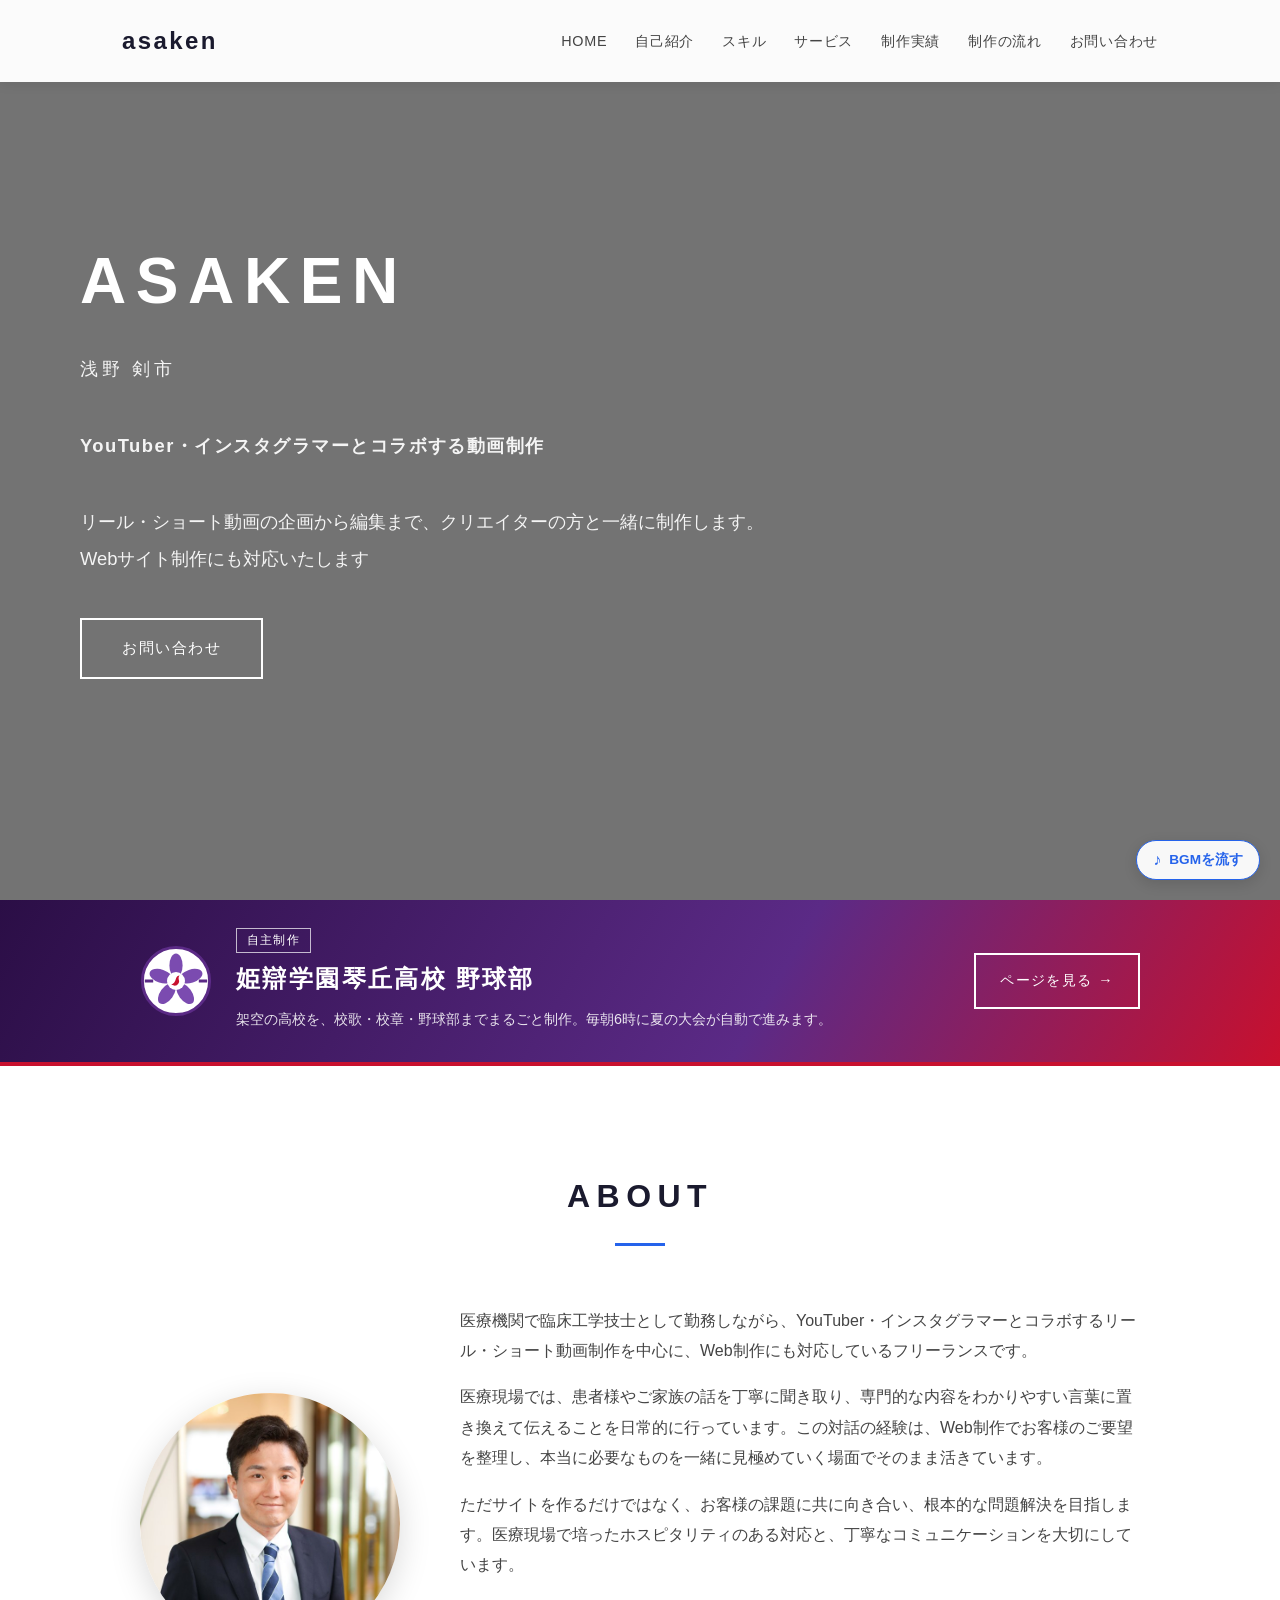
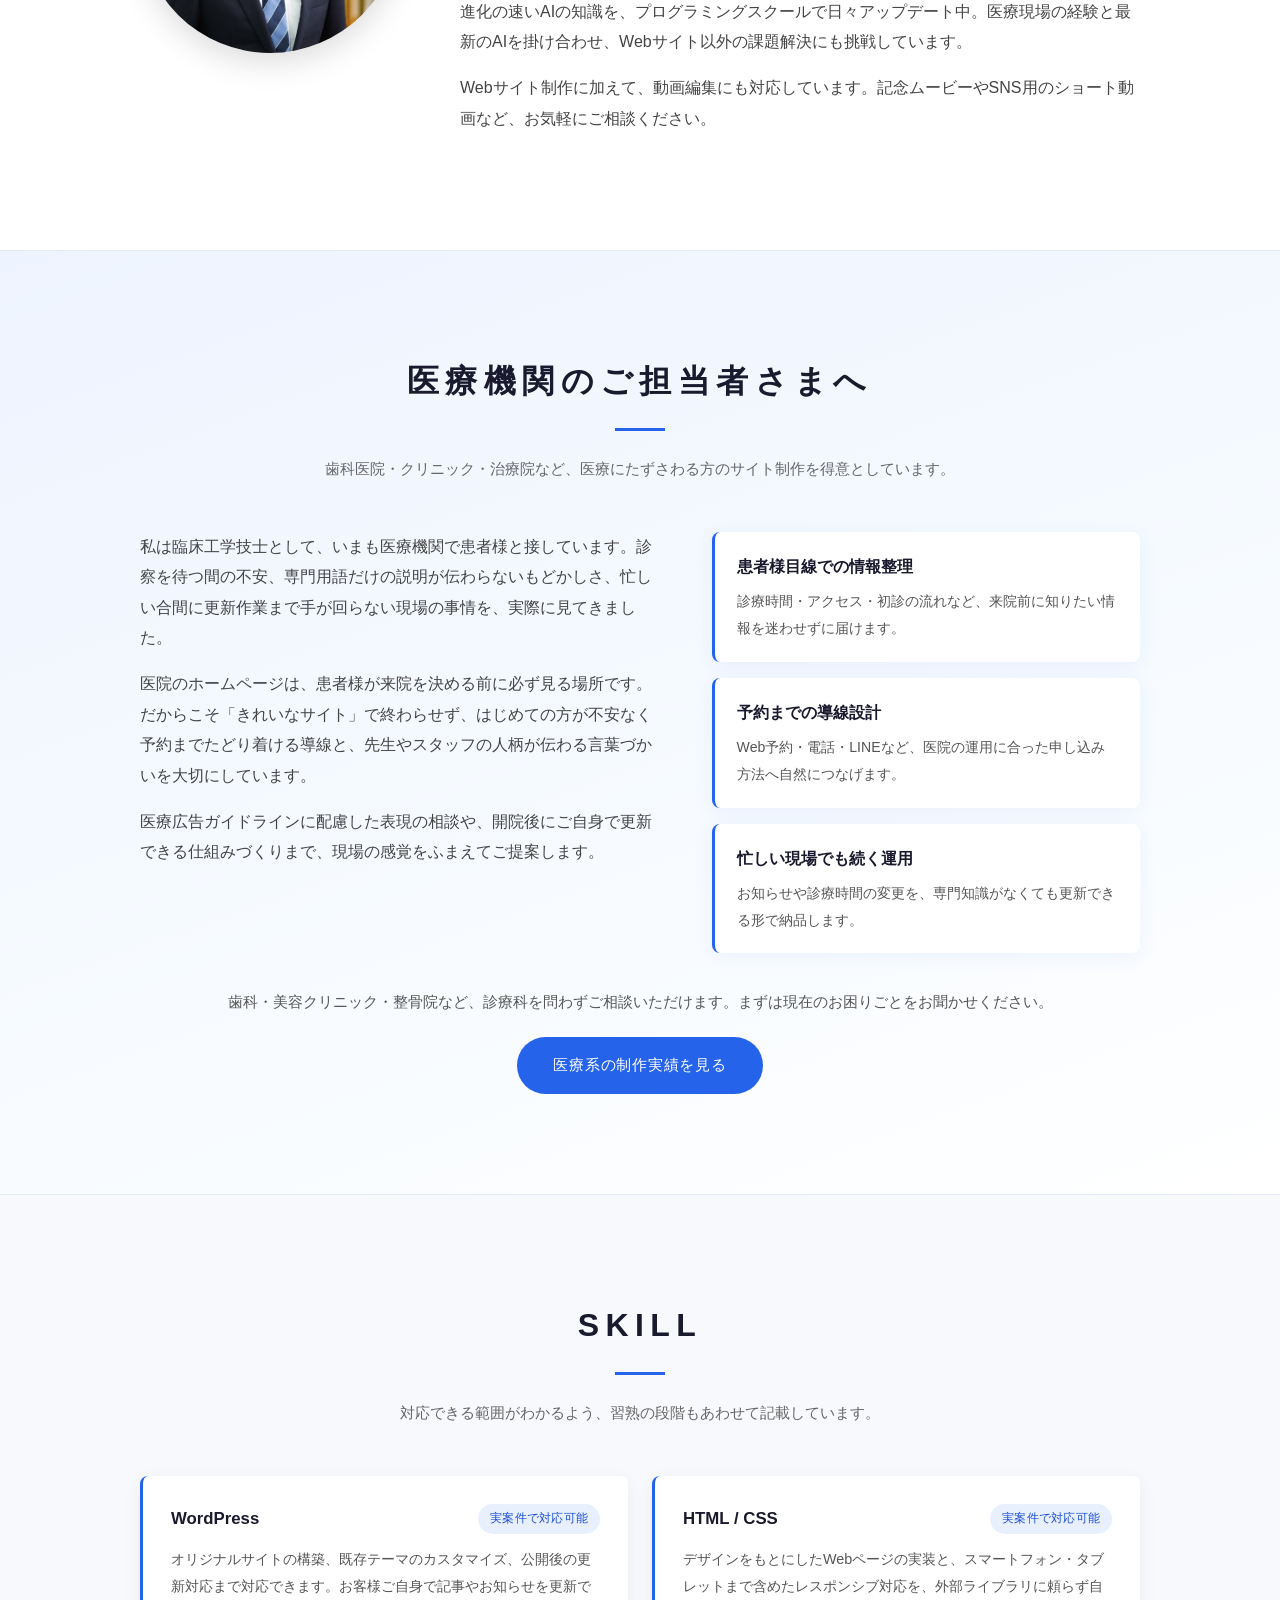
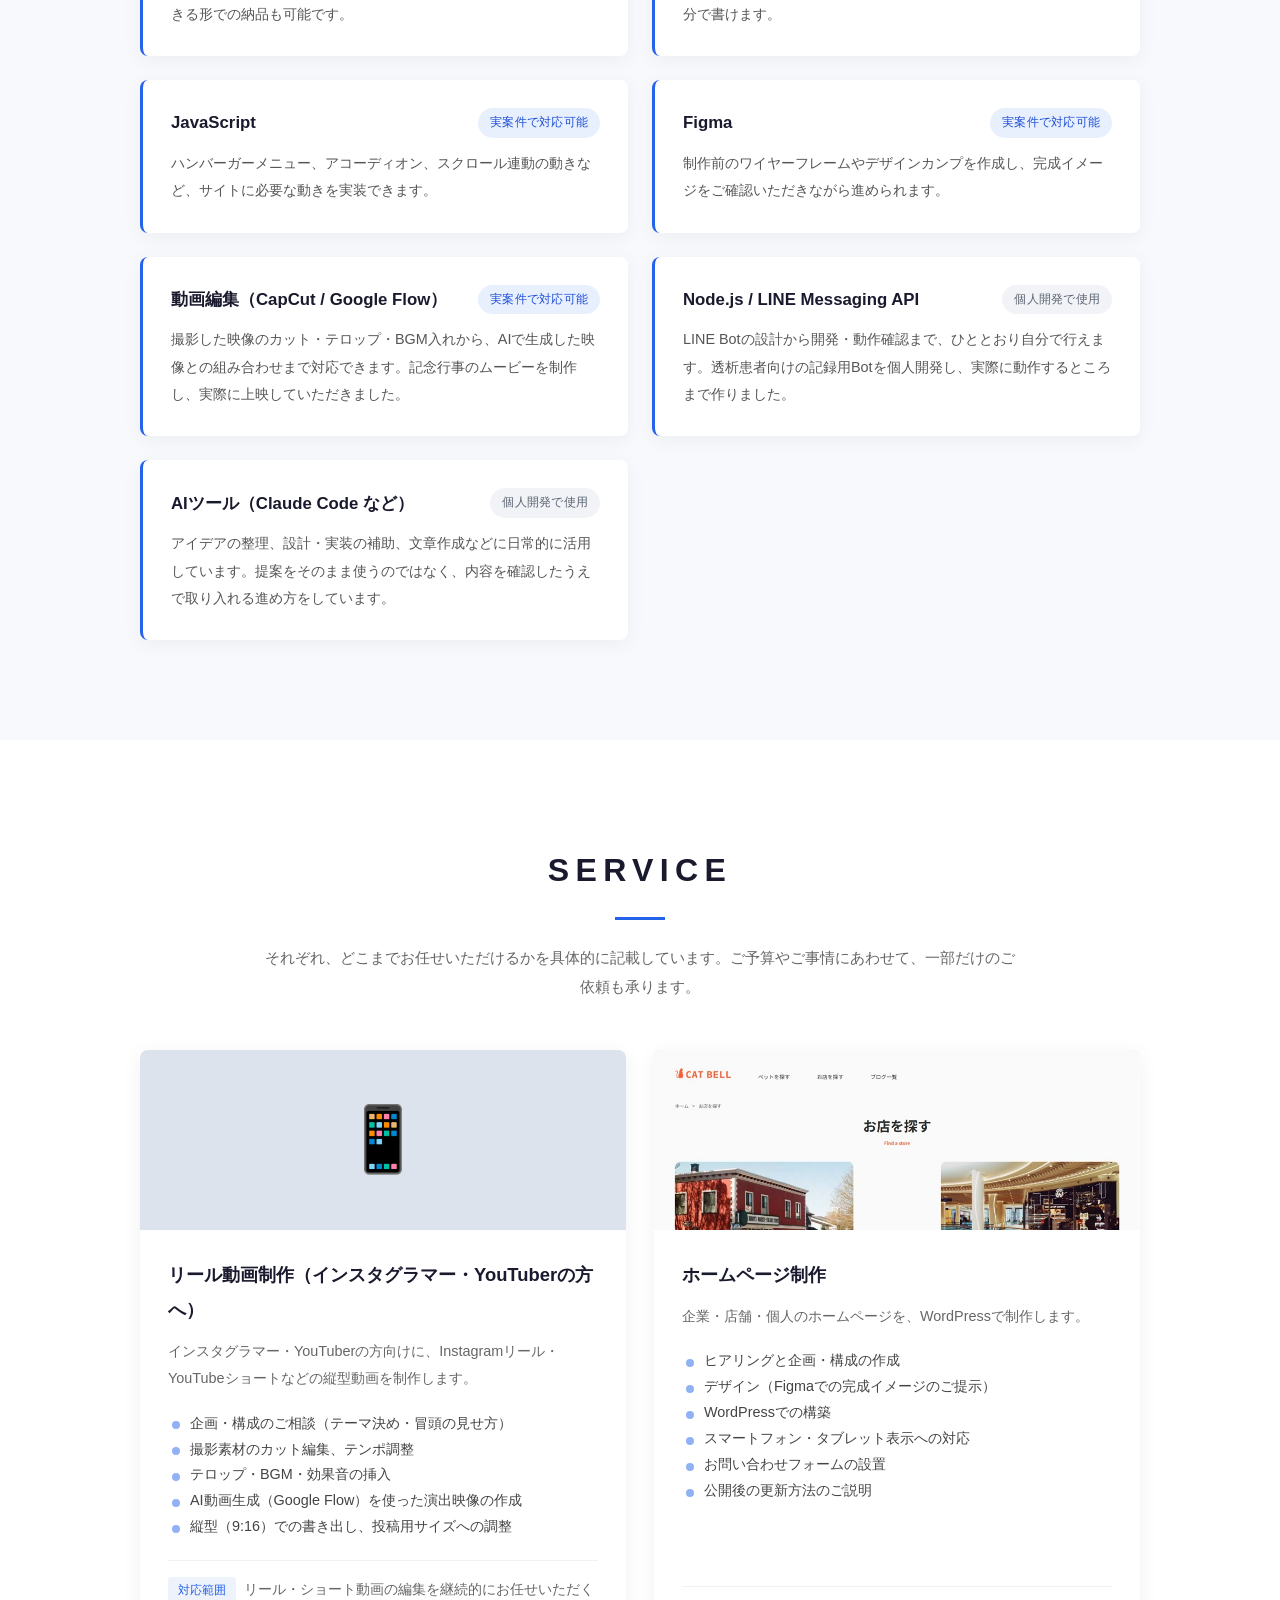
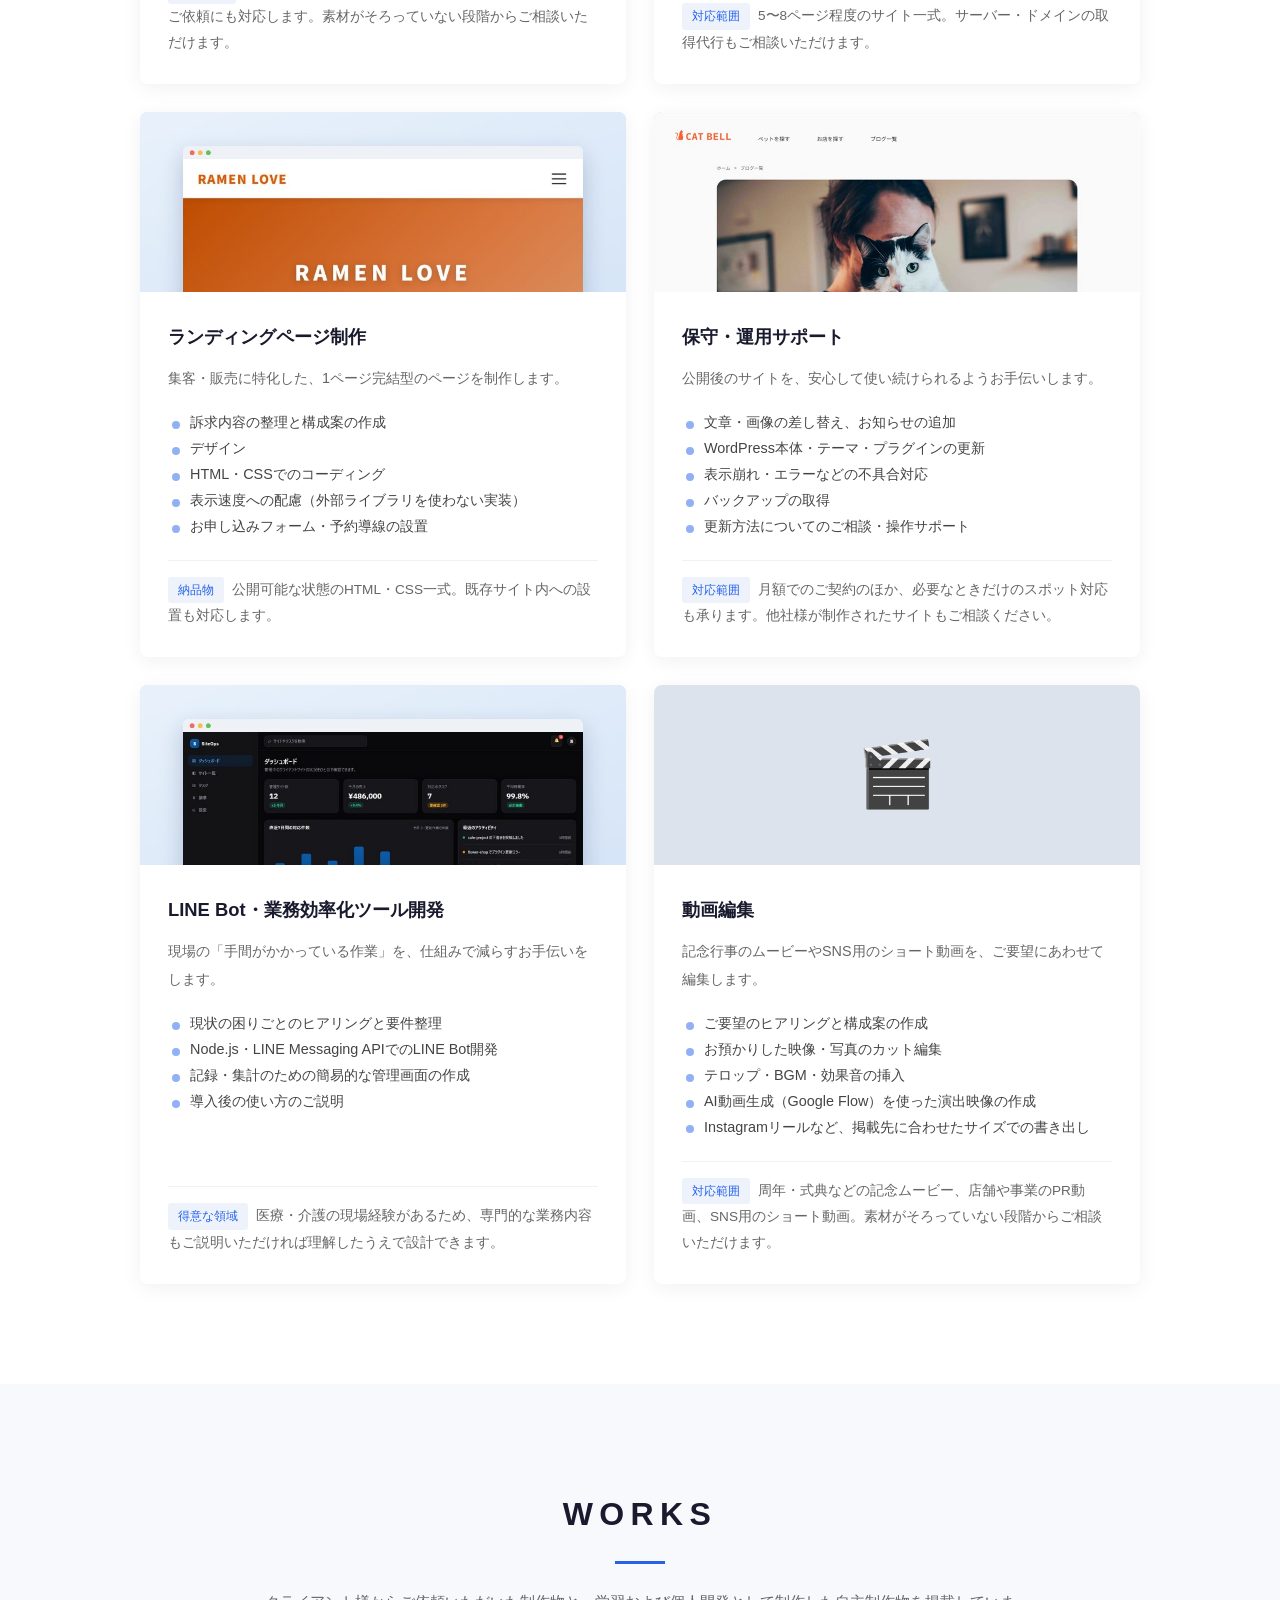
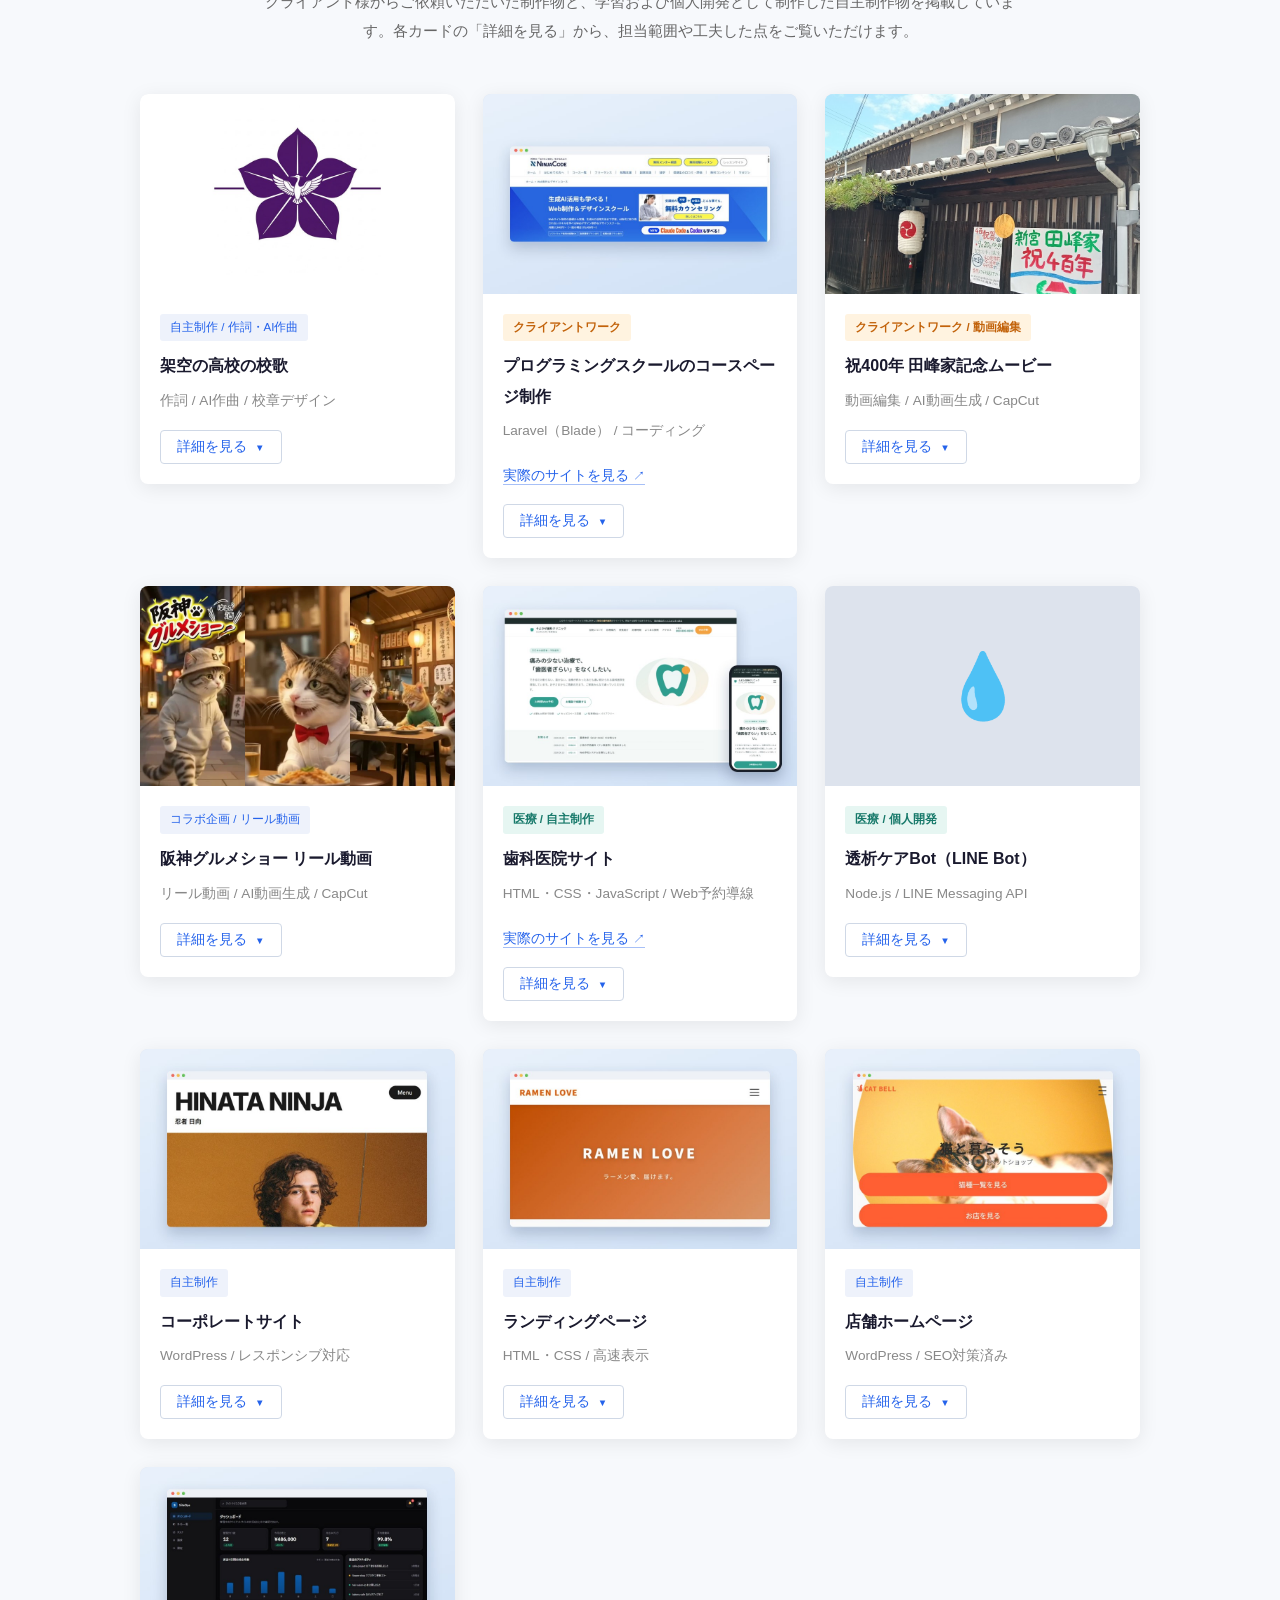
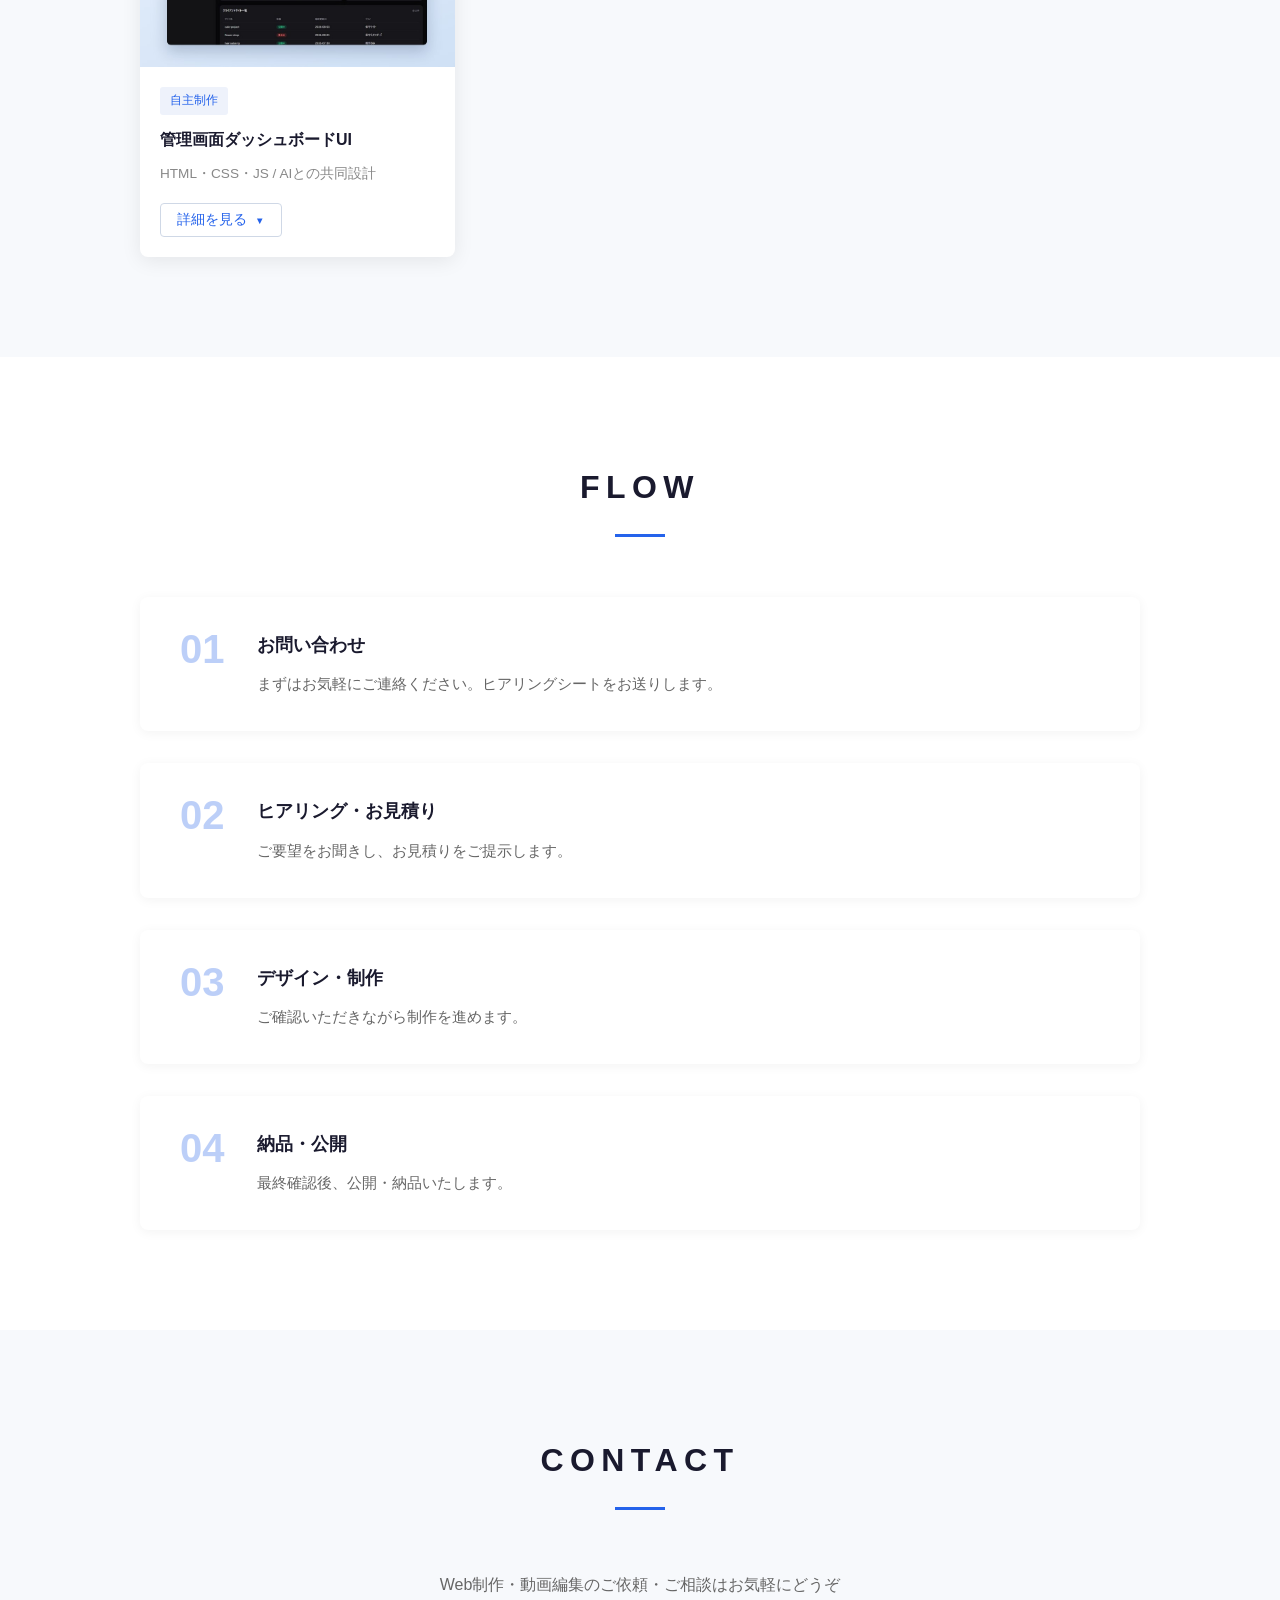
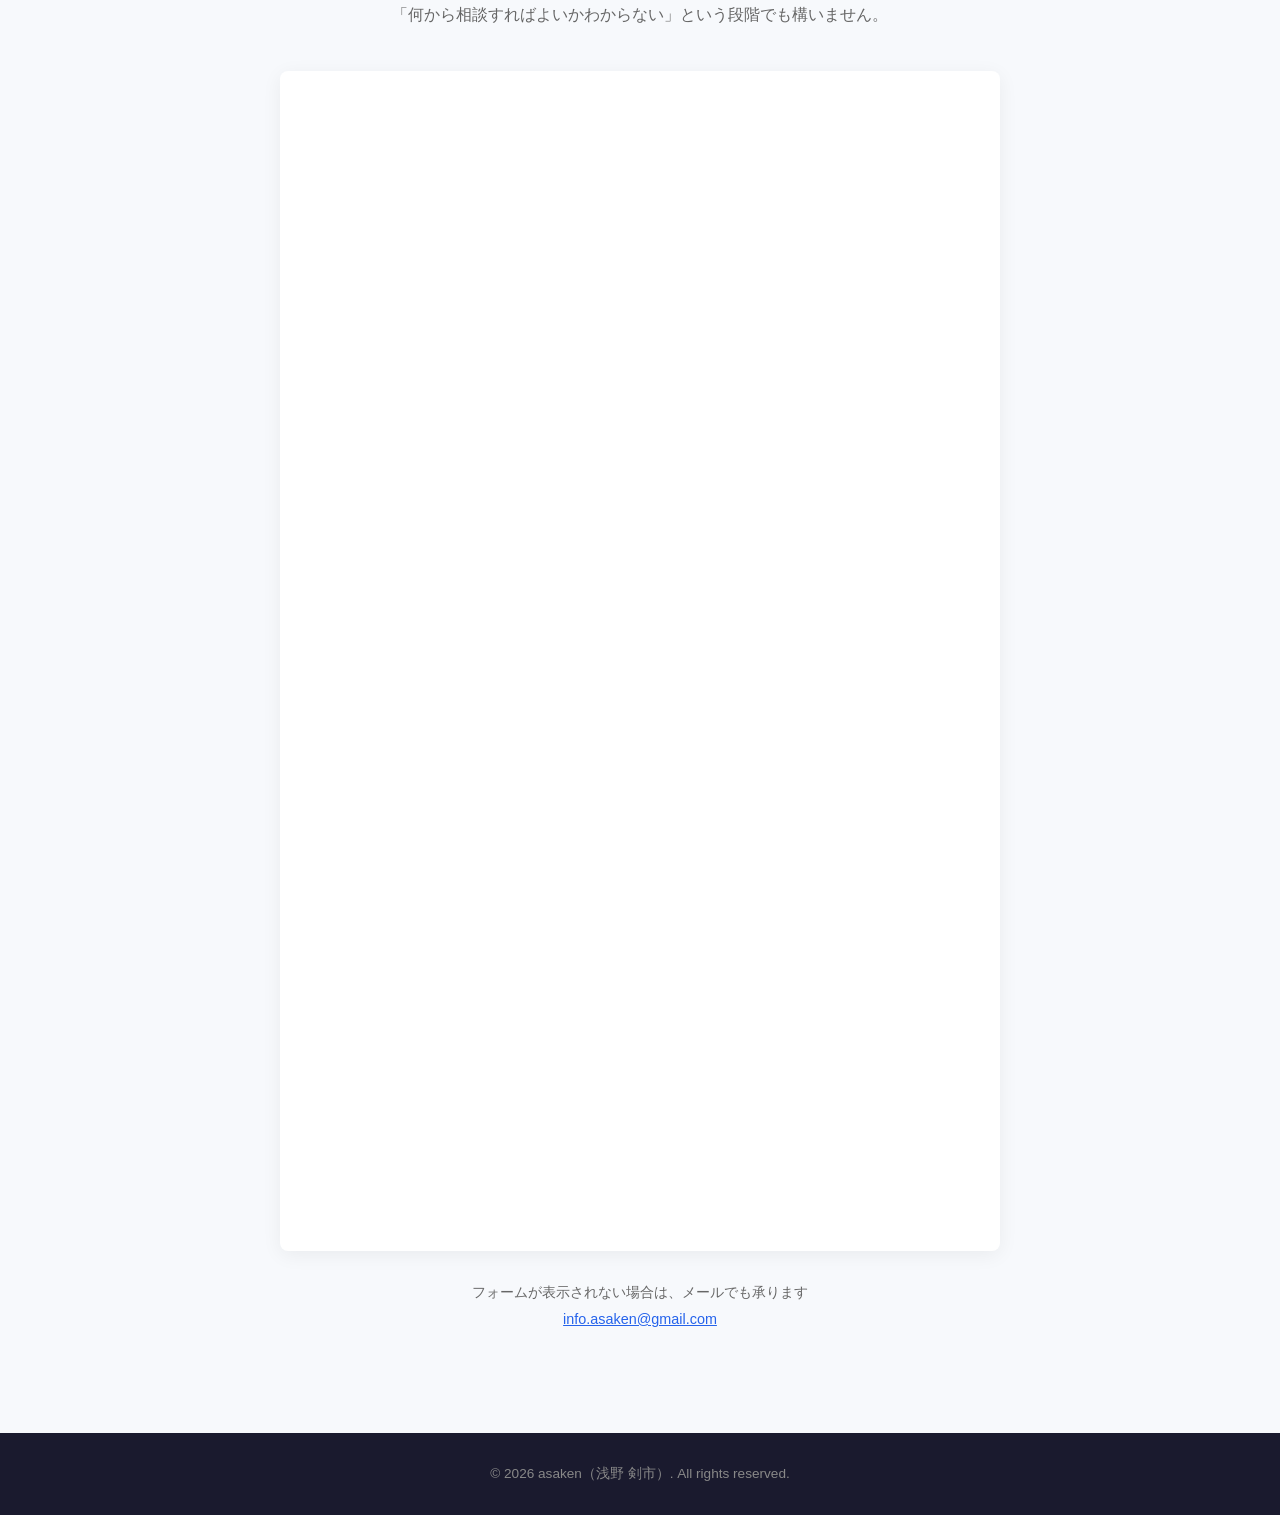
==== commit 3c4c5e8f: "姫辯ページの一番上をトップと同じ見せ方に変更し、トップに姫辯バナーを追加 Co-Authored-By: Claude Opus 5.5 <noreply@anthropic.com> Claude-" ====
--- a/index.html
+++ b/index.html
@@ -47,6 +47,29 @@
       <a href="#contact" class="btn-hero">お問い合わせ</a>
     </div>
   </section>
+
+  <!-- 自主制作:姫辯学園への入口 -->
+  <a href="works/kiben/index.html" class="kiben-banner">
+    <span class="kiben-banner-emblem" aria-hidden="true"><svg width="72" height="72" viewBox="0 0 120 120" >
+      <circle cx="60" cy="60" r="56" fill="#fff" stroke="#5b2a86" stroke-width="5"/>
+      <g fill="#7b4bb0">
+        <ellipse cx="60" cy="34" rx="11" ry="20"/>
+        <ellipse cx="60" cy="34" rx="11" ry="20" transform="rotate(72 60 60)"/>
+        <ellipse cx="60" cy="34" rx="11" ry="20" transform="rotate(144 60 60)"/>
+        <ellipse cx="60" cy="34" rx="11" ry="20" transform="rotate(216 60 60)"/>
+        <ellipse cx="60" cy="34" rx="11" ry="20" transform="rotate(288 60 60)"/>
+      </g>
+      <circle cx="60" cy="60" r="15" fill="#fff"/>
+      <path d="M52 66c4-1 7-5 8-10 1-3 3-5 6-5-2 2-2 5-1 8 1 4-2 8-7 9z" fill="#c8102e"/>
+      <path d="M8 60h14M98 60h14" stroke="#5b2a86" stroke-width="5"/>
+    </svg></span>
+    <span class="kiben-banner-text">
+      <span class="kiben-banner-tag">自主制作</span>
+      <span class="kiben-banner-title">姫辯学園琴丘高校 野球部</span>
+      <span class="kiben-banner-lead">架空の高校を、校歌・校章・野球部までまるごと制作。毎朝6時に夏の大会が自動で進みます。</span>
+    </span>
+    <span class="kiben-banner-more">ページを見る <span aria-hidden="true">→</span></span>
+  </a>
 
   <!-- 自己紹介 -->
   <section id="about" class="section">
@@ -341,7 +364,7 @@
               <dt>使用ツール</dt>
               <dd>Gemini（作曲・校章の画像生成） / Claude Code（動画の書き出し・サイト掲載）</dd>
               <dt>野球部の試合シミュレーター</dt>
-              <dd>同じ設定で、野球部の試合をシミュレーションして新聞記事風の戦評を自動で書くページも作りました（JavaScript。Python 版は Discord ボットとして動かしています）。<br><a href="works/kiben/index.html">試合シミュレーターを開く</a></dd>
+              <dd>同じ設定で、野球部の試合をシミュレーションして新聞記事風の戦評を自動で書くページも作りました（JavaScript。Python 版は Discord ボットとして動かしています）。さらに毎朝6時、GitHub Actions が1試合ずつ大会を自動で進め、Discord への投稿とページの「朝刊」を更新しています（サーバー不要）。今後も、試合のダイジェスト動画の制作などで随時更新していきます。<br><a href="works/kiben/index.html#daily">今朝の試合結果を見る</a> / <a href="works/kiben/index.html">試合シミュレーターを開く</a></dd>
             </dl>
           </div>
         </div>
--- a/style.css
+++ b/style.css
@@ -993,3 +993,49 @@
   border-radius: 8px;
   background: #000;
 }
+
+/* ===== 姫辯学園バナー(ヒーロー直下) ===== */
+.kiben-banner {
+  display: flex;
+  align-items: center;
+  gap: 24px;
+  padding: 28px max(24px, calc((100% - 1000px) / 2));
+  color: #fff;
+  text-decoration: none;
+  background: linear-gradient(120deg, #2b0e46 0%, #5b2a86 60%, #c8102e 100%);
+  border-bottom: 4px solid #c8102e;
+  transition: filter 0.3s;
+}
+.kiben-banner:hover { filter: brightness(1.12); }
+.kiben-banner-emblem { flex: 0 0 72px; }
+.kiben-banner-emblem svg { display: block; }
+.kiben-banner-text { flex: 1; display: flex; flex-direction: column; gap: 4px; }
+.kiben-banner-tag {
+  align-self: flex-start;
+  padding: 0 10px;
+  font-size: 0.75rem;
+  letter-spacing: 0.1em;
+  border: 1px solid rgba(255, 255, 255, 0.7);
+}
+.kiben-banner-title {
+  font-family: "Hiragino Mincho ProN", "Yu Mincho", serif;
+  font-size: 1.5rem;
+  font-weight: bold;
+  letter-spacing: 0.1em;
+}
+.kiben-banner-lead { font-size: 0.9rem; opacity: 0.88; }
+.kiben-banner-more {
+  flex: 0 0 auto;
+  padding: 12px 24px;
+  border: 2px solid #fff;
+  font-size: 0.9rem;
+  letter-spacing: 0.1em;
+  white-space: nowrap;
+}
+.kiben-banner:hover .kiben-banner-more { background: #fff; color: #5b2a86; }
+@media (max-width: 768px) {
+  .kiben-banner { flex-direction: column; text-align: center; gap: 14px; padding: 28px 20px; }
+  .kiben-banner-tag { align-self: center; }
+  .kiben-banner-title { font-size: 1.25rem; }
+  .kiben-banner-more { width: 100%; }
+}
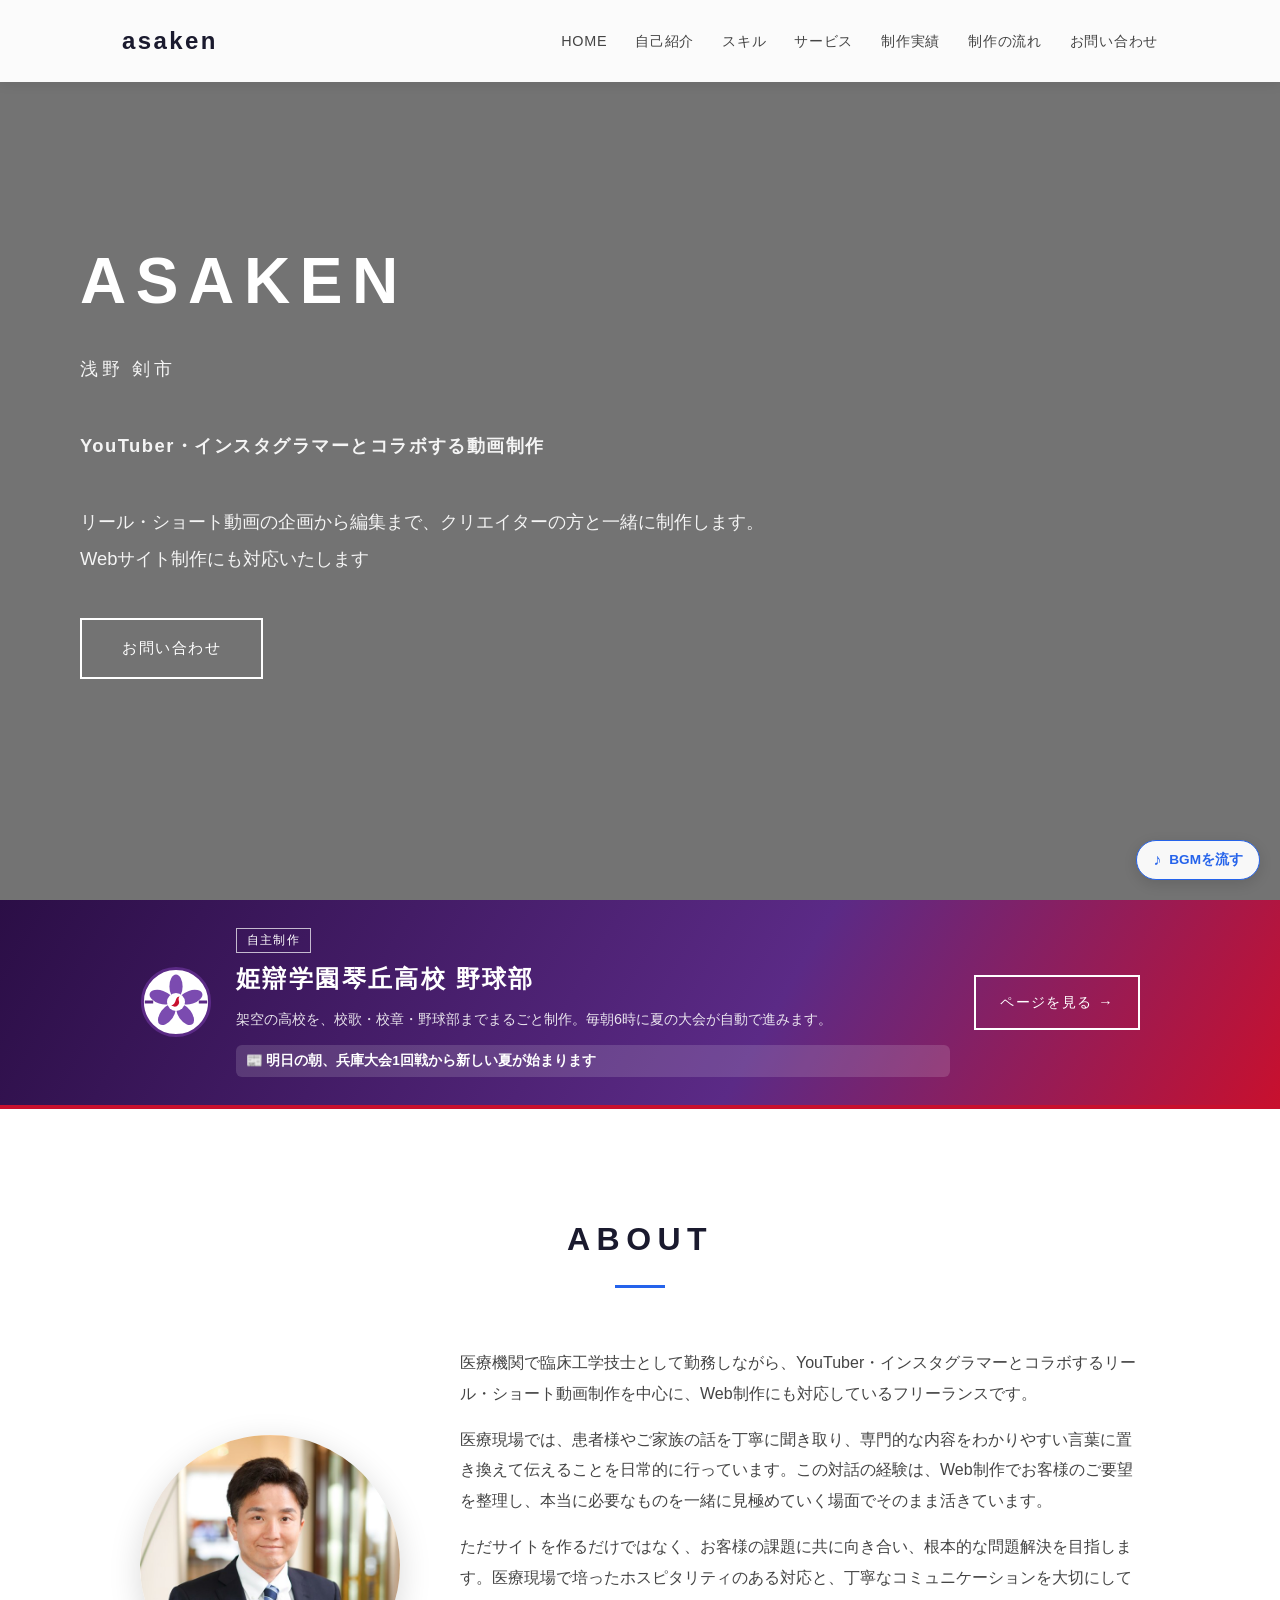
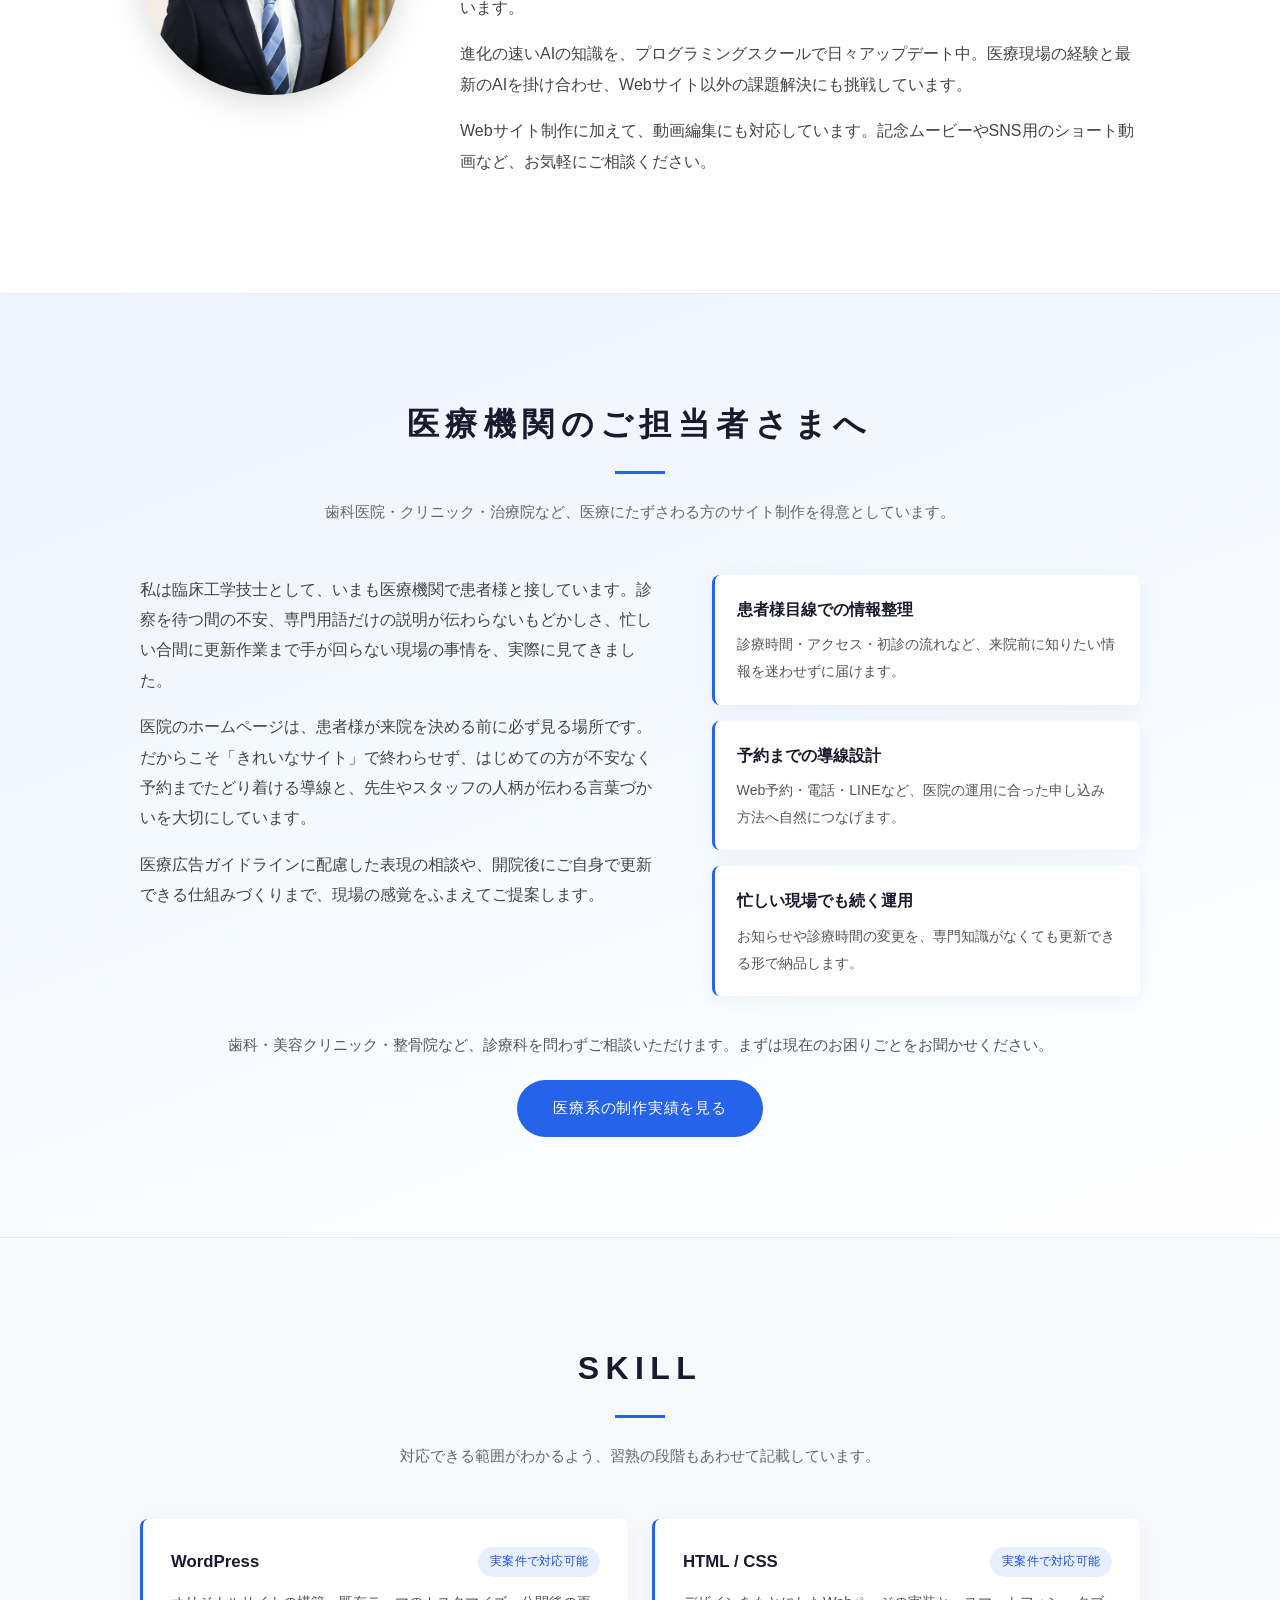
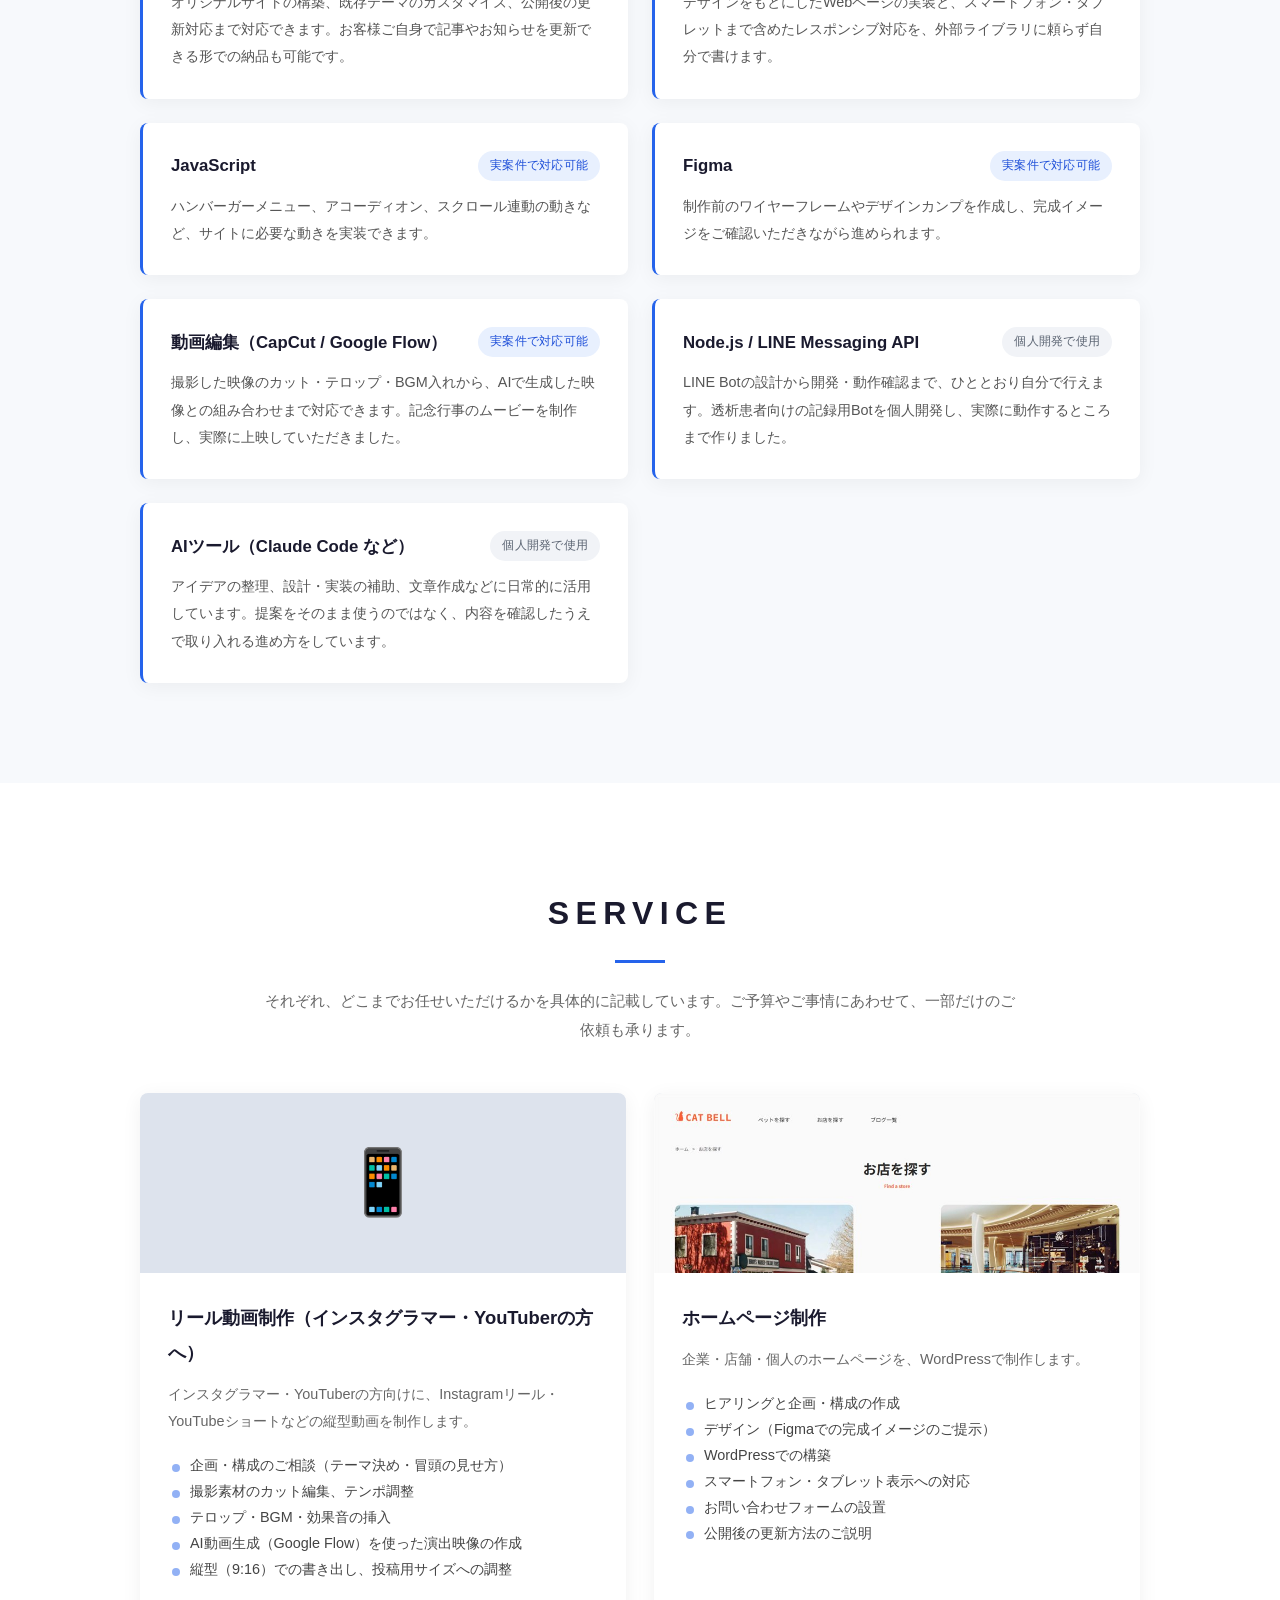
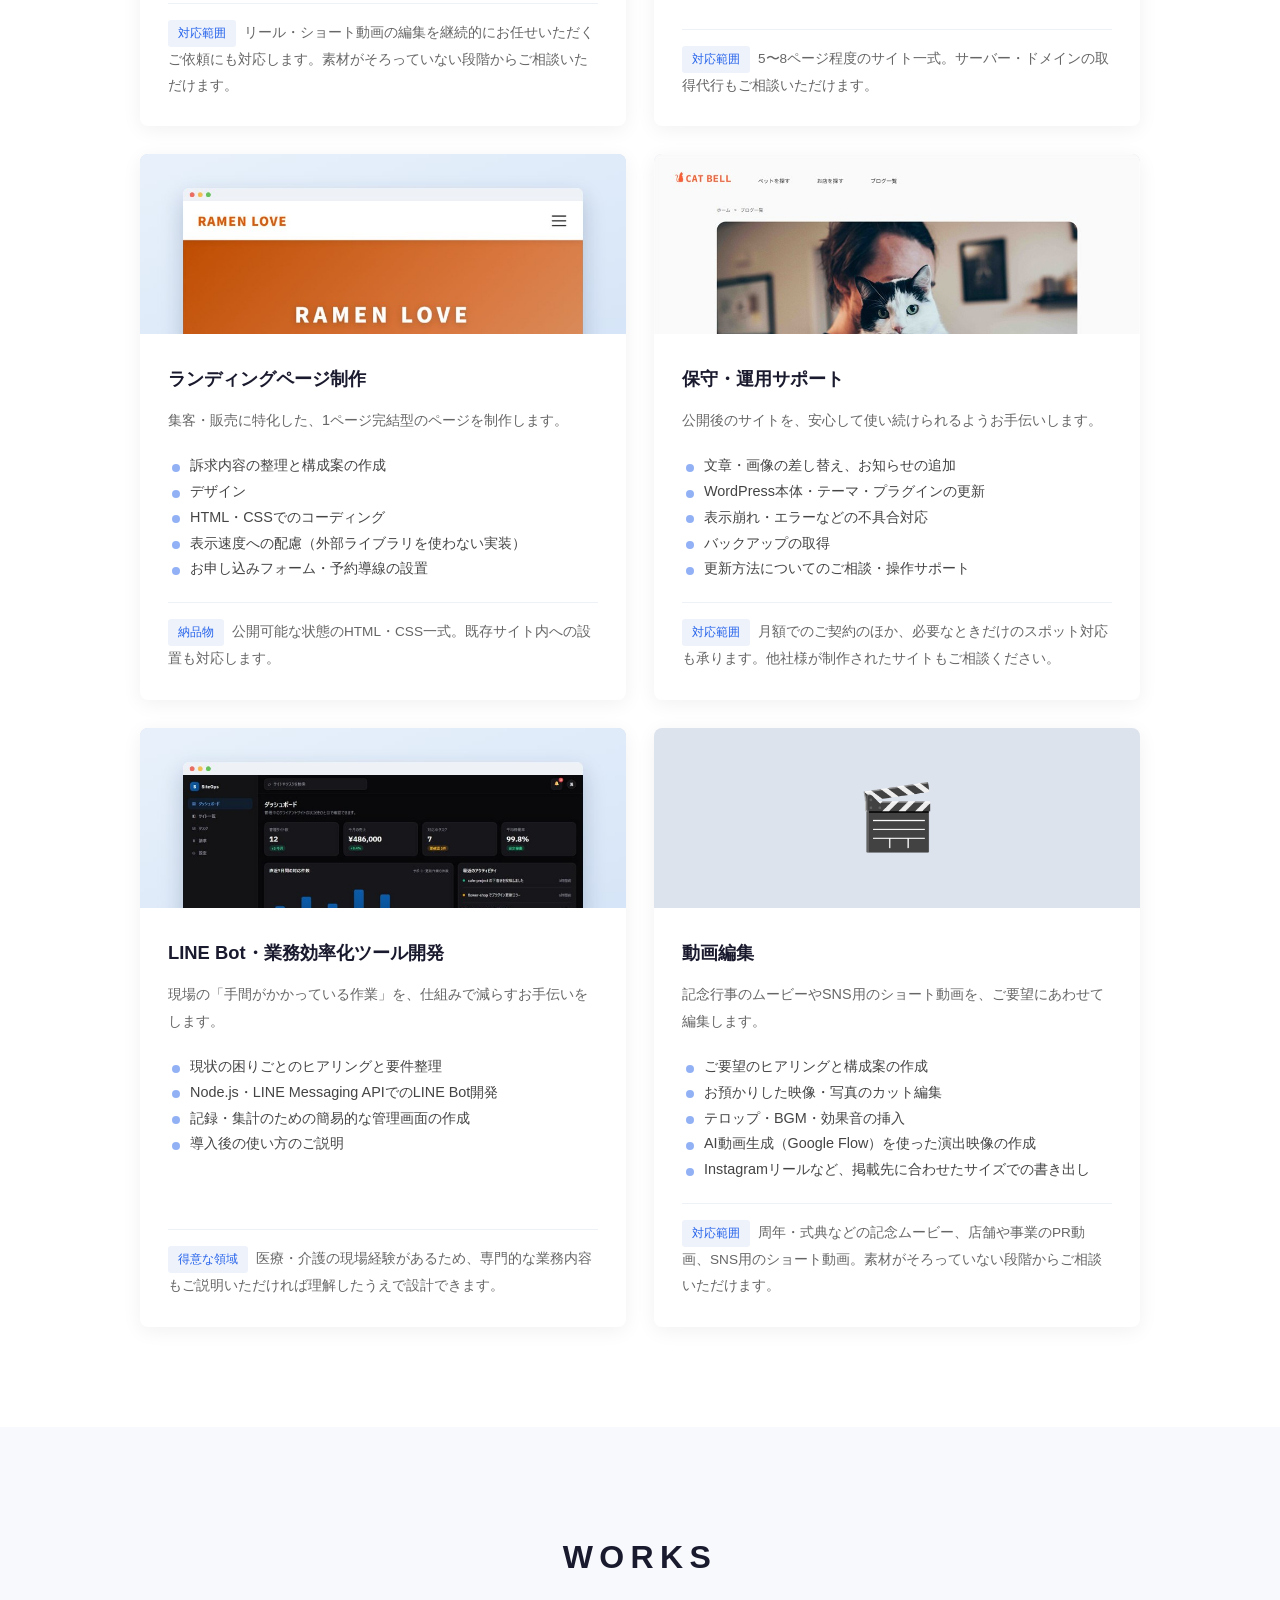
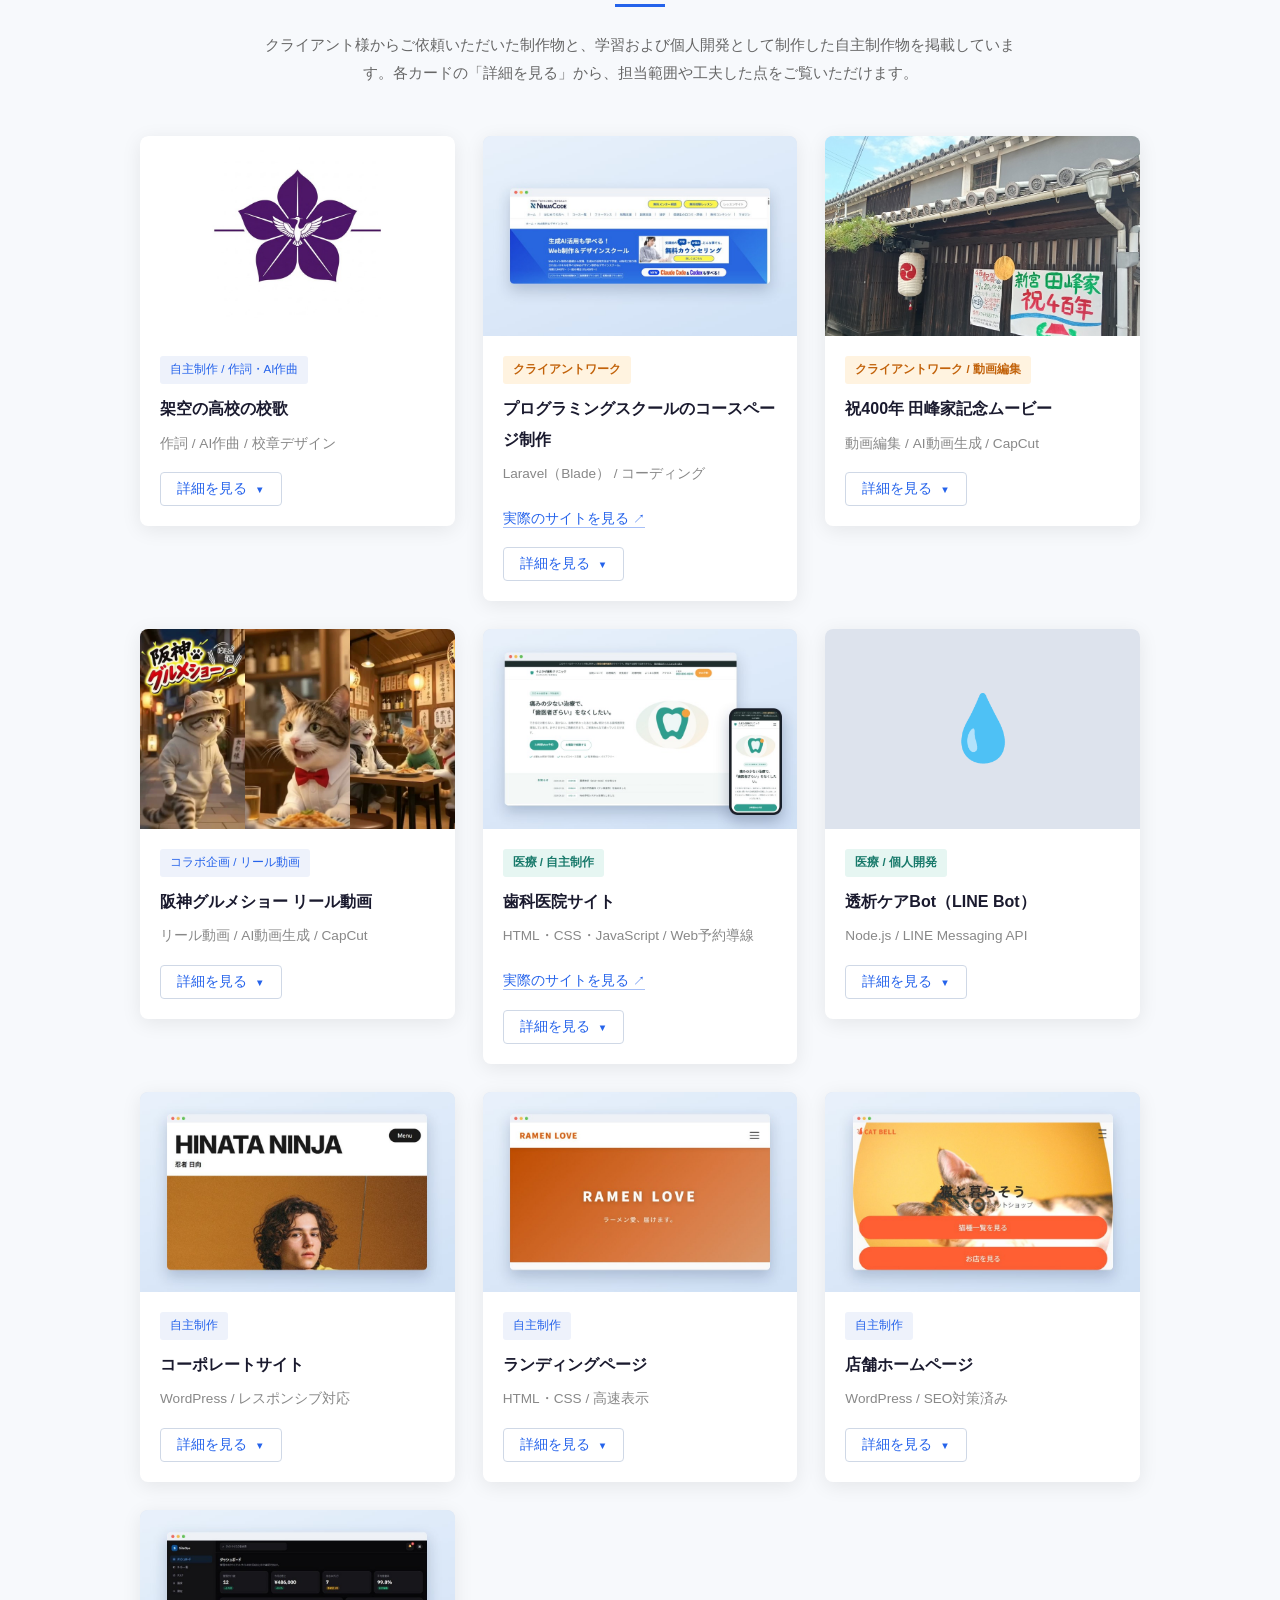
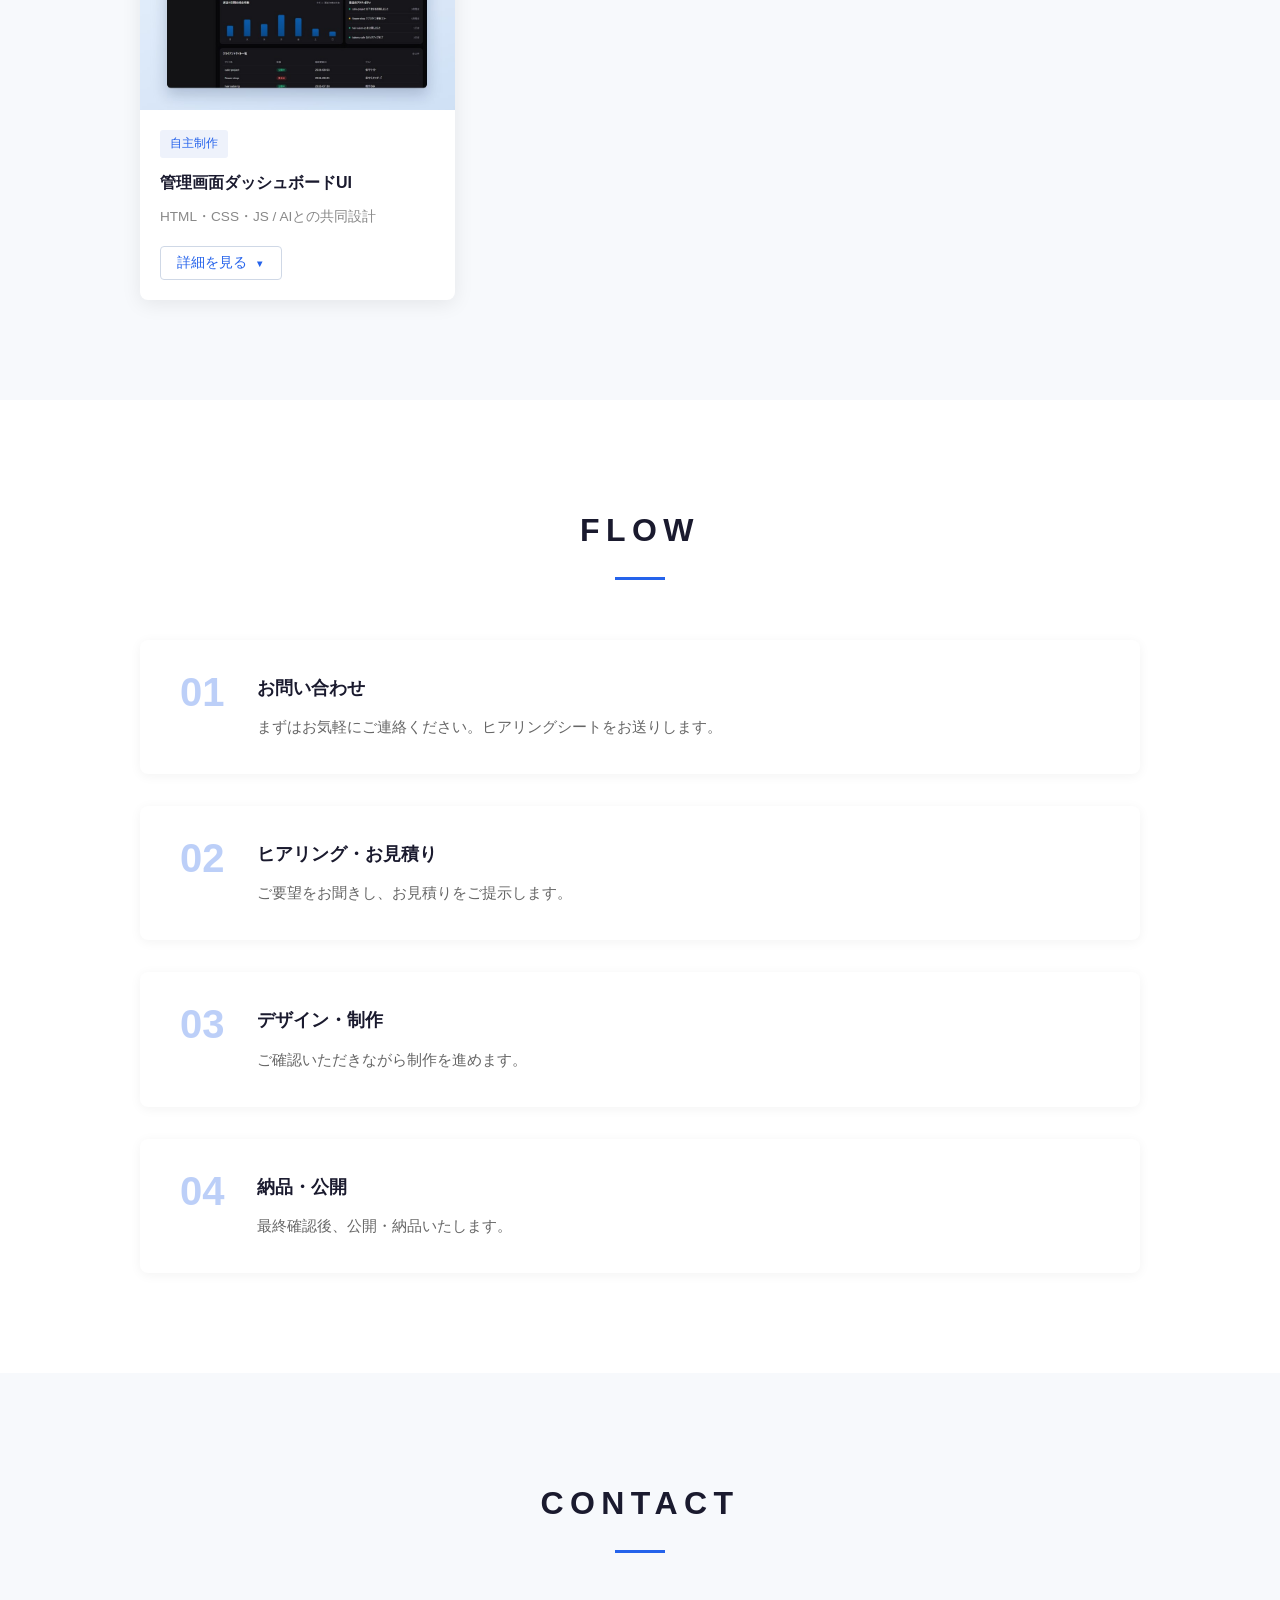
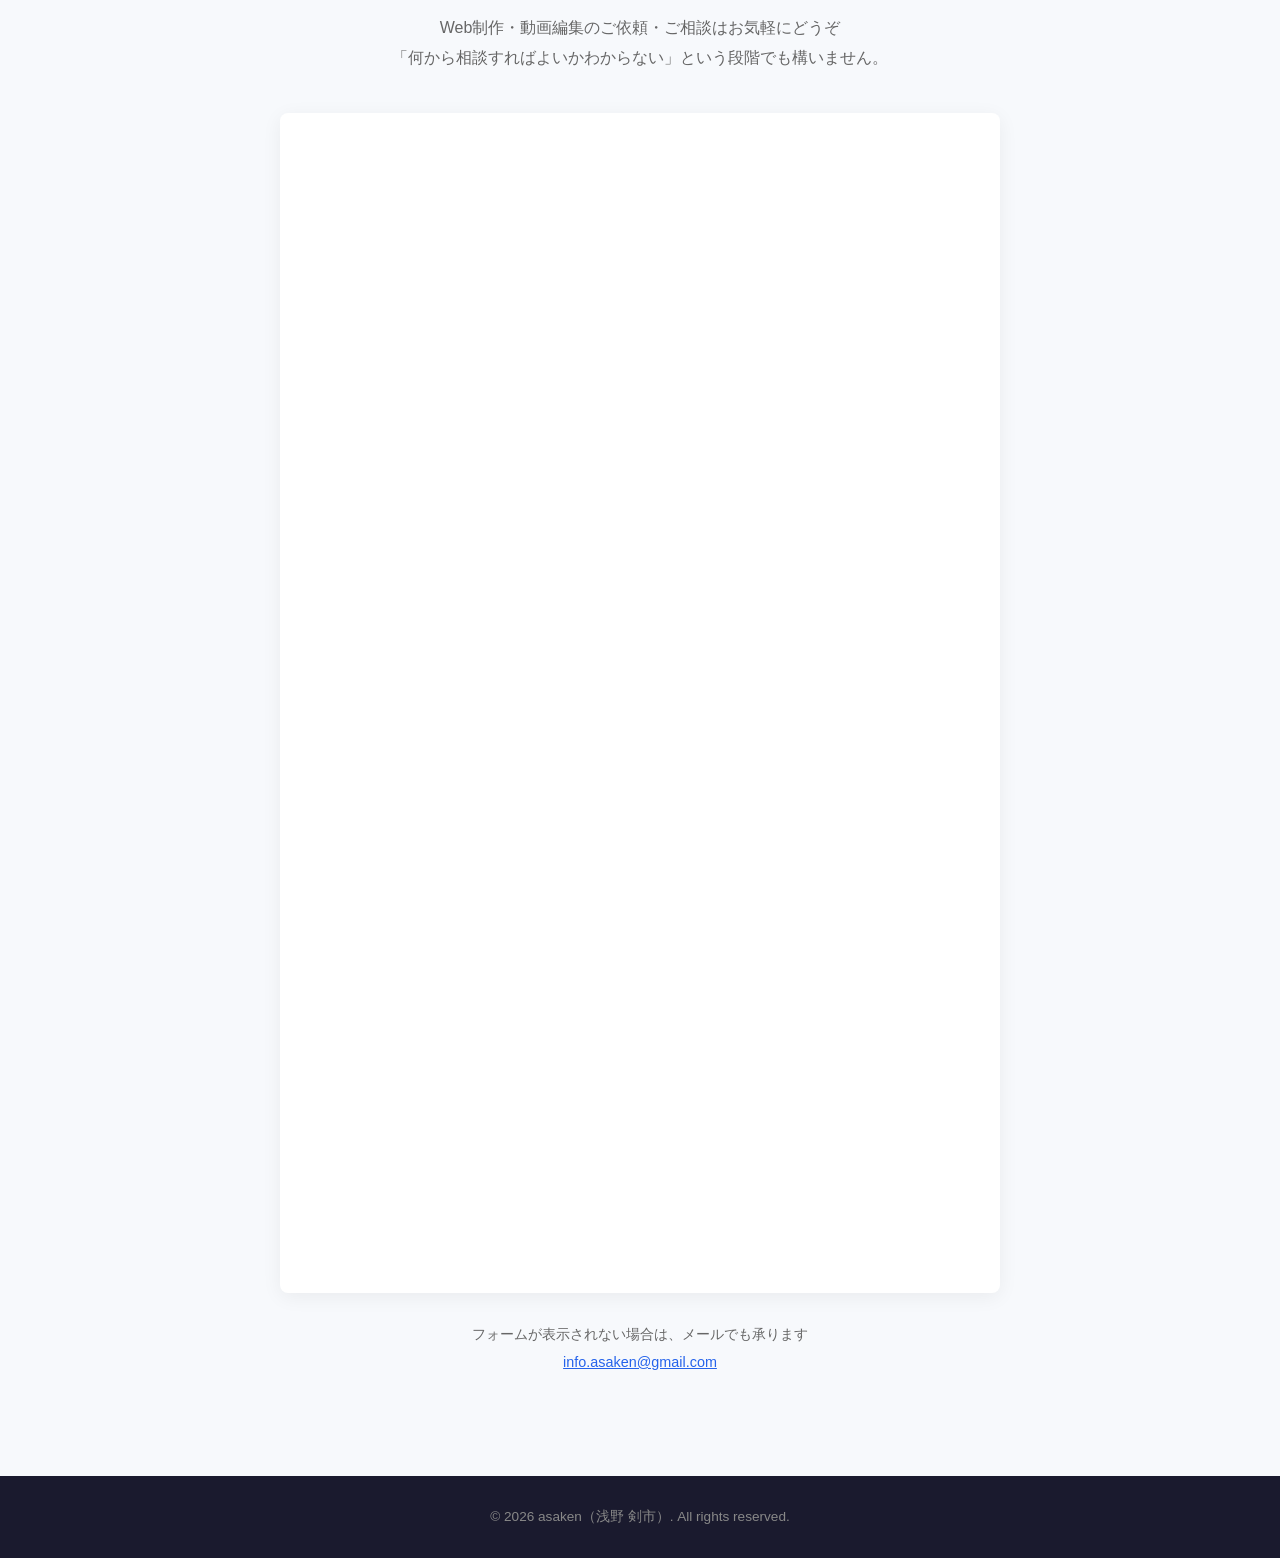
==== commit 92aca491: "トップの姫辯バナーに最新の朝刊の見出しを自動表示 Co-Authored-By: Claude Opus 5.5 <noreply@anthropic.com> Claude-Session: htt" ====
--- a/index.html
+++ b/index.html
@@ -67,6 +67,7 @@
       <span class="kiben-banner-tag">自主制作</span>
       <span class="kiben-banner-title">姫辯学園琴丘高校 野球部</span>
       <span class="kiben-banner-lead">架空の高校を、校歌・校章・野球部までまるごと制作。毎朝6時に夏の大会が自動で進みます。</span>
+      <span class="kiben-banner-today" id="kibenToday" hidden></span>
     </span>
     <span class="kiben-banner-more">ページを見る <span aria-hidden="true">→</span></span>
   </a>
@@ -734,5 +735,20 @@
     });
   </script>
 
+<script>
+  // 姫辯の最新の朝刊の見出しをバナーに表示(works/kiben/data/season.json は毎朝自動で更新される)
+  fetch("works/kiben/data/season.json?t=" + Date.now(), { cache: "no-store" })
+    .then(r => r.json())
+    .then(d => {
+      const g = (d.games || [])[d.games.length - 1];
+      const el = document.getElementById("kibenToday");
+      if (!el) return;
+      el.textContent = g
+        ? `📰 ${g.date.slice(5).replace("-", "/")}の朝刊【${g.stage}】${g.headline}(${g.kibenRuns}-${g.oppRuns} ${g.opponent})`
+        : "📰 明日の朝、兵庫大会1回戦から新しい夏が始まります";
+      el.hidden = false;
+    })
+    .catch(() => {});
+</script>
 </body>
 </html>
--- a/style.css
+++ b/style.css
@@ -1024,6 +1024,7 @@
   letter-spacing: 0.1em;
 }
 .kiben-banner-lead { font-size: 0.9rem; opacity: 0.88; }
+.kiben-banner-today { display: block; margin-top: 0.45rem; padding: 0.35rem 0.6rem; border-radius: 6px; background: rgba(255,255,255,0.14); font-size: 0.85rem; font-weight: 700; line-height: 1.5; }
 .kiben-banner-more {
   flex: 0 0 auto;
   padding: 12px 24px;
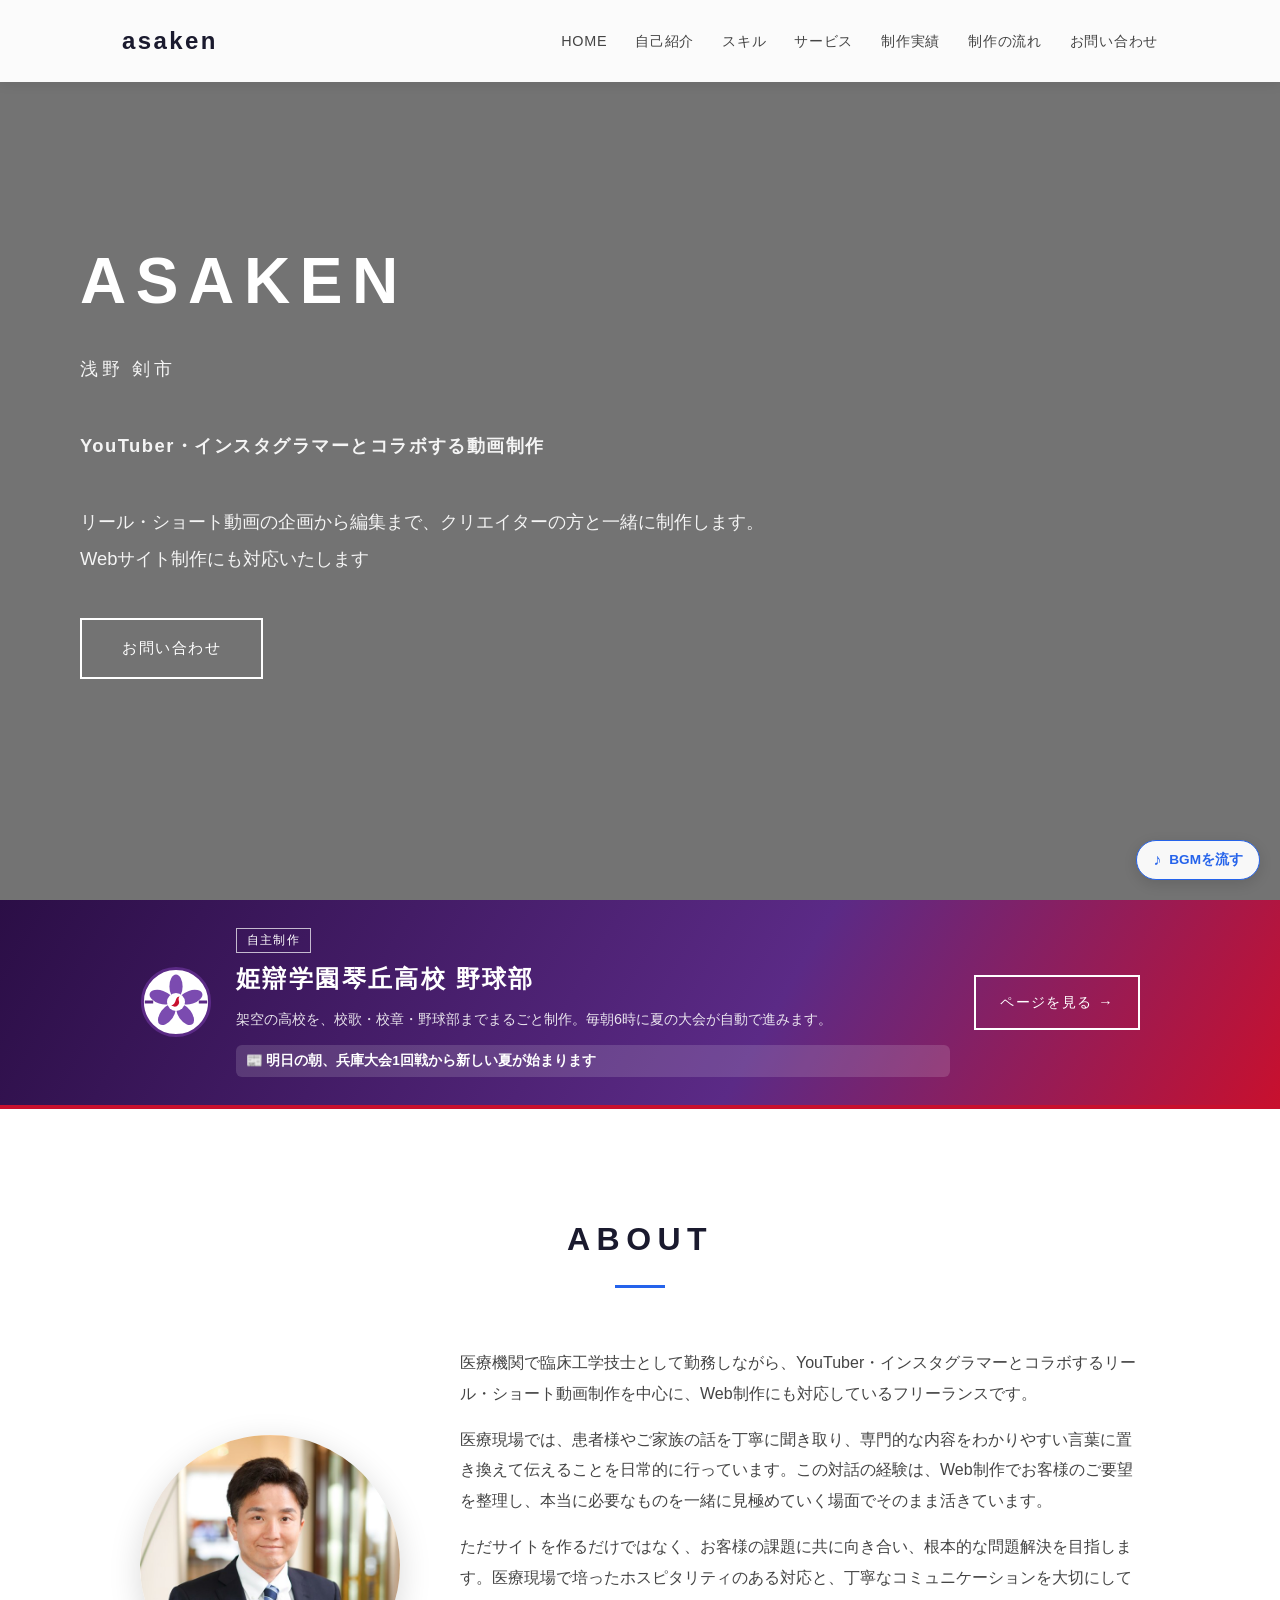
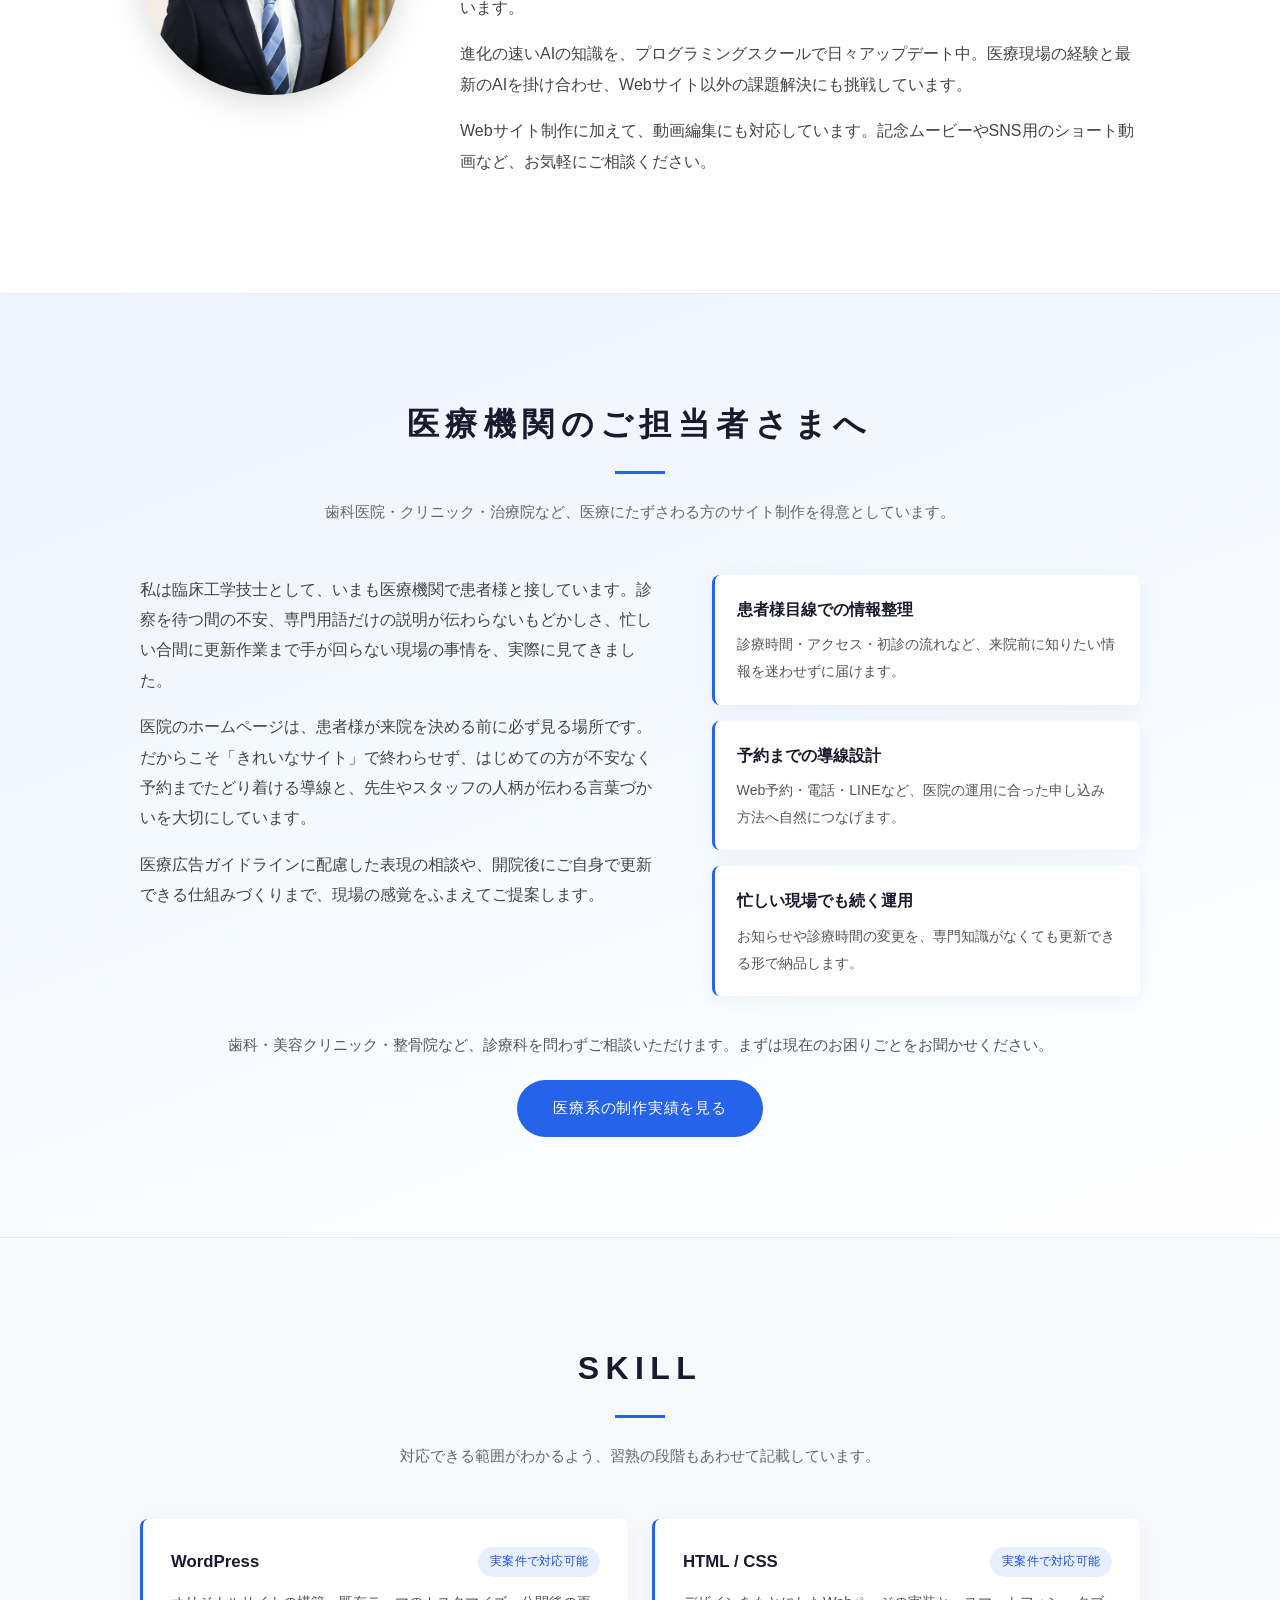
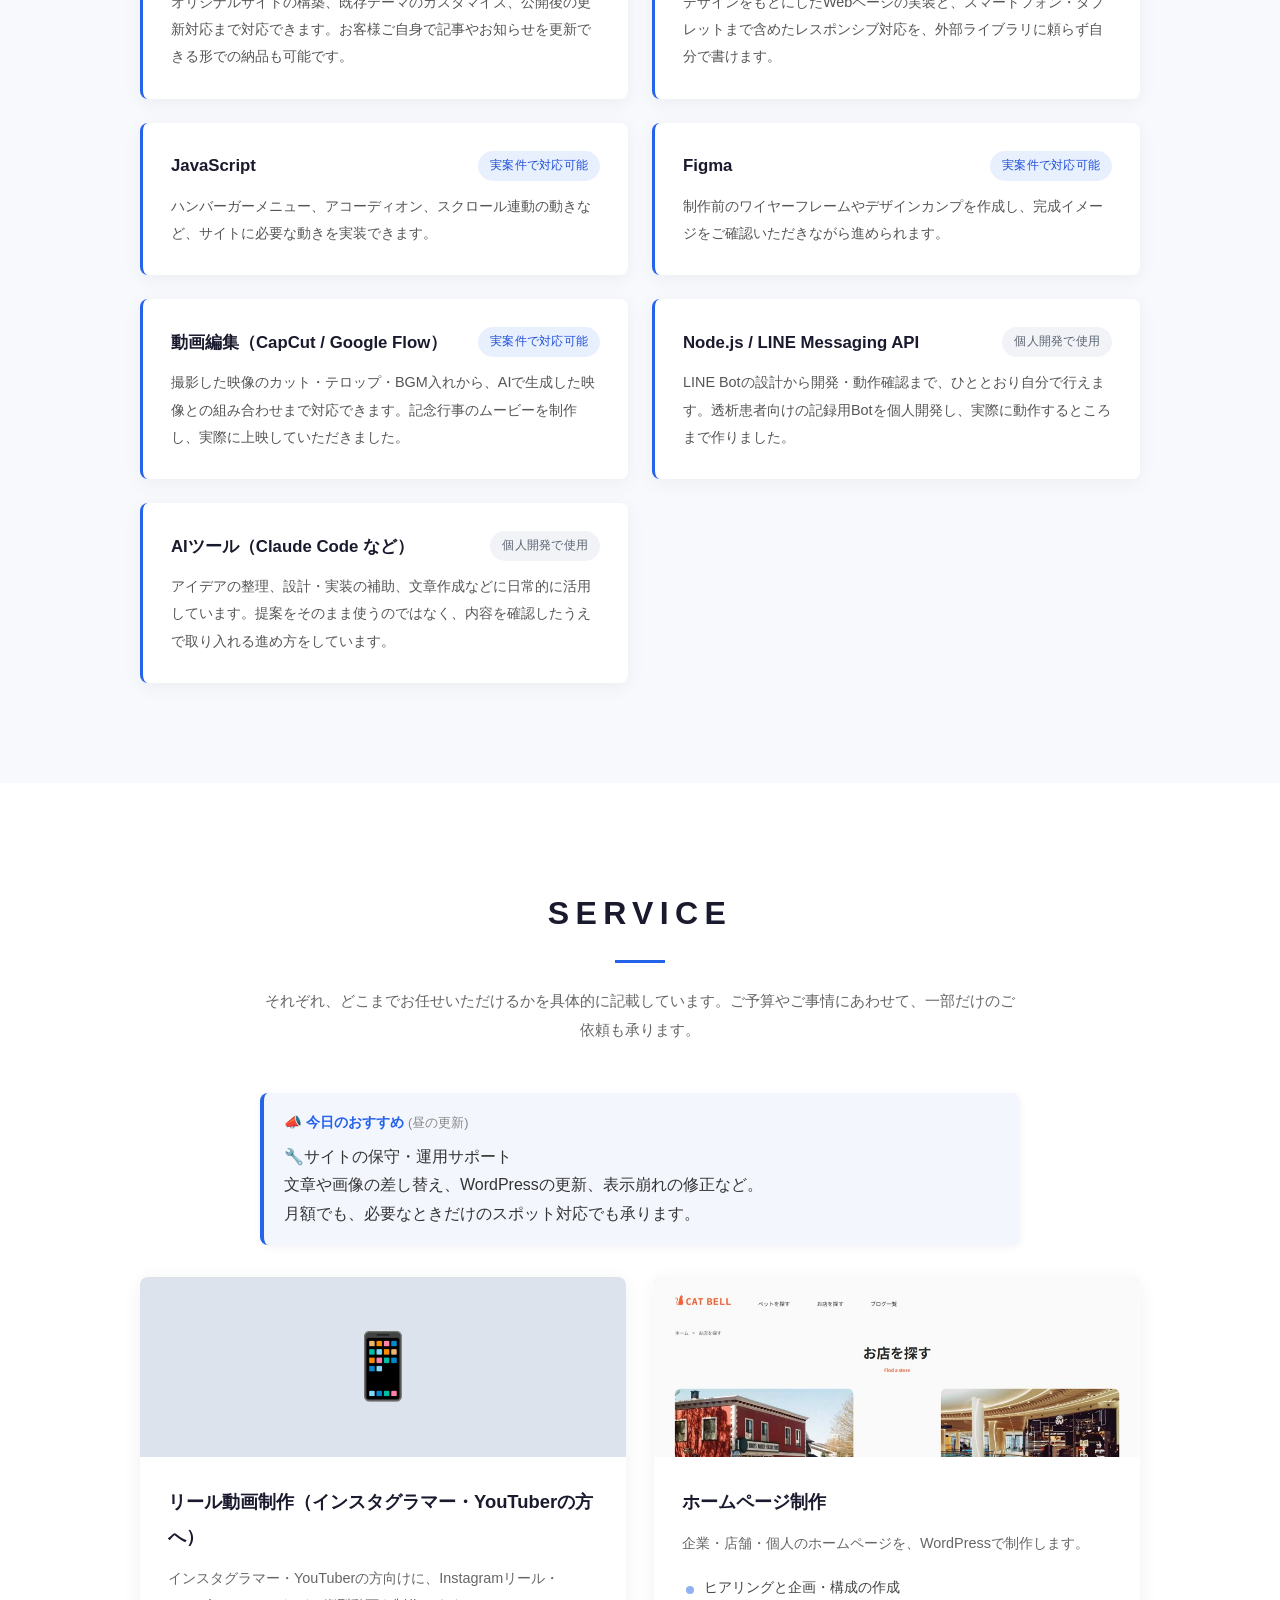
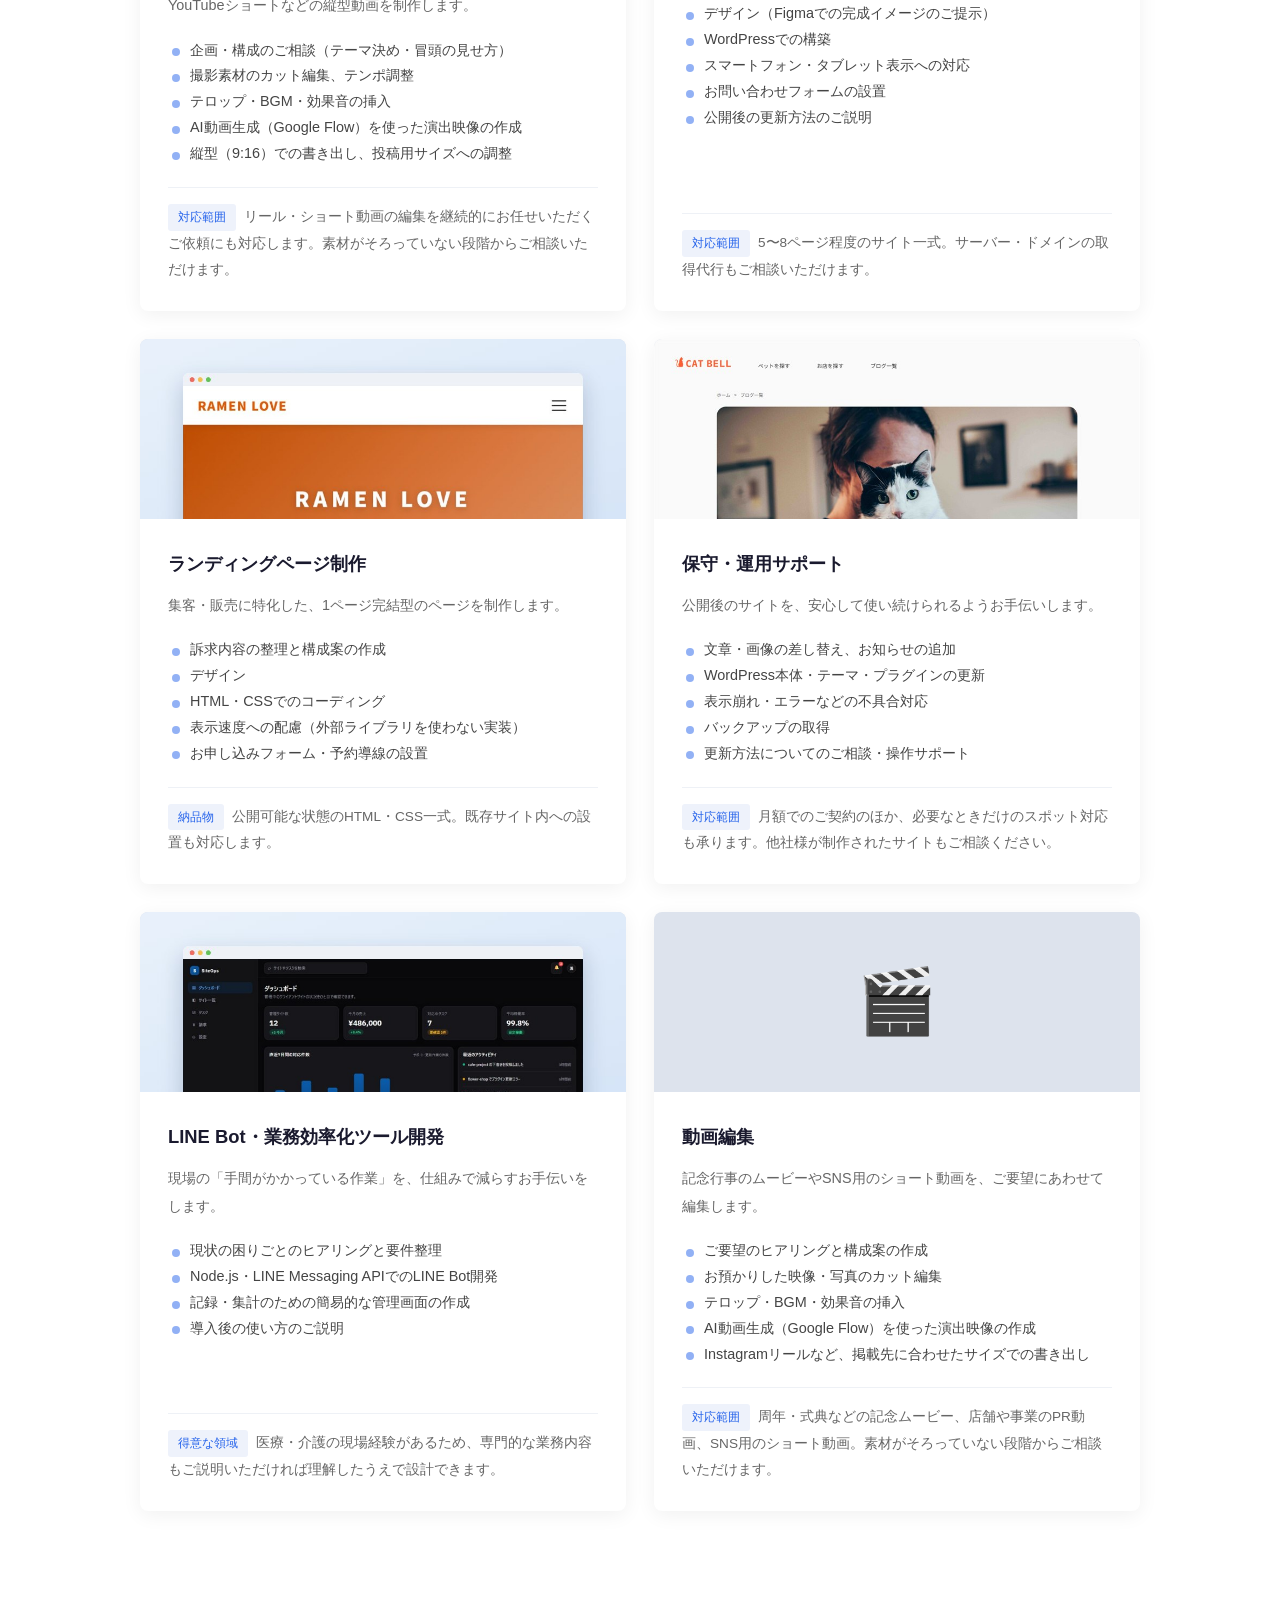
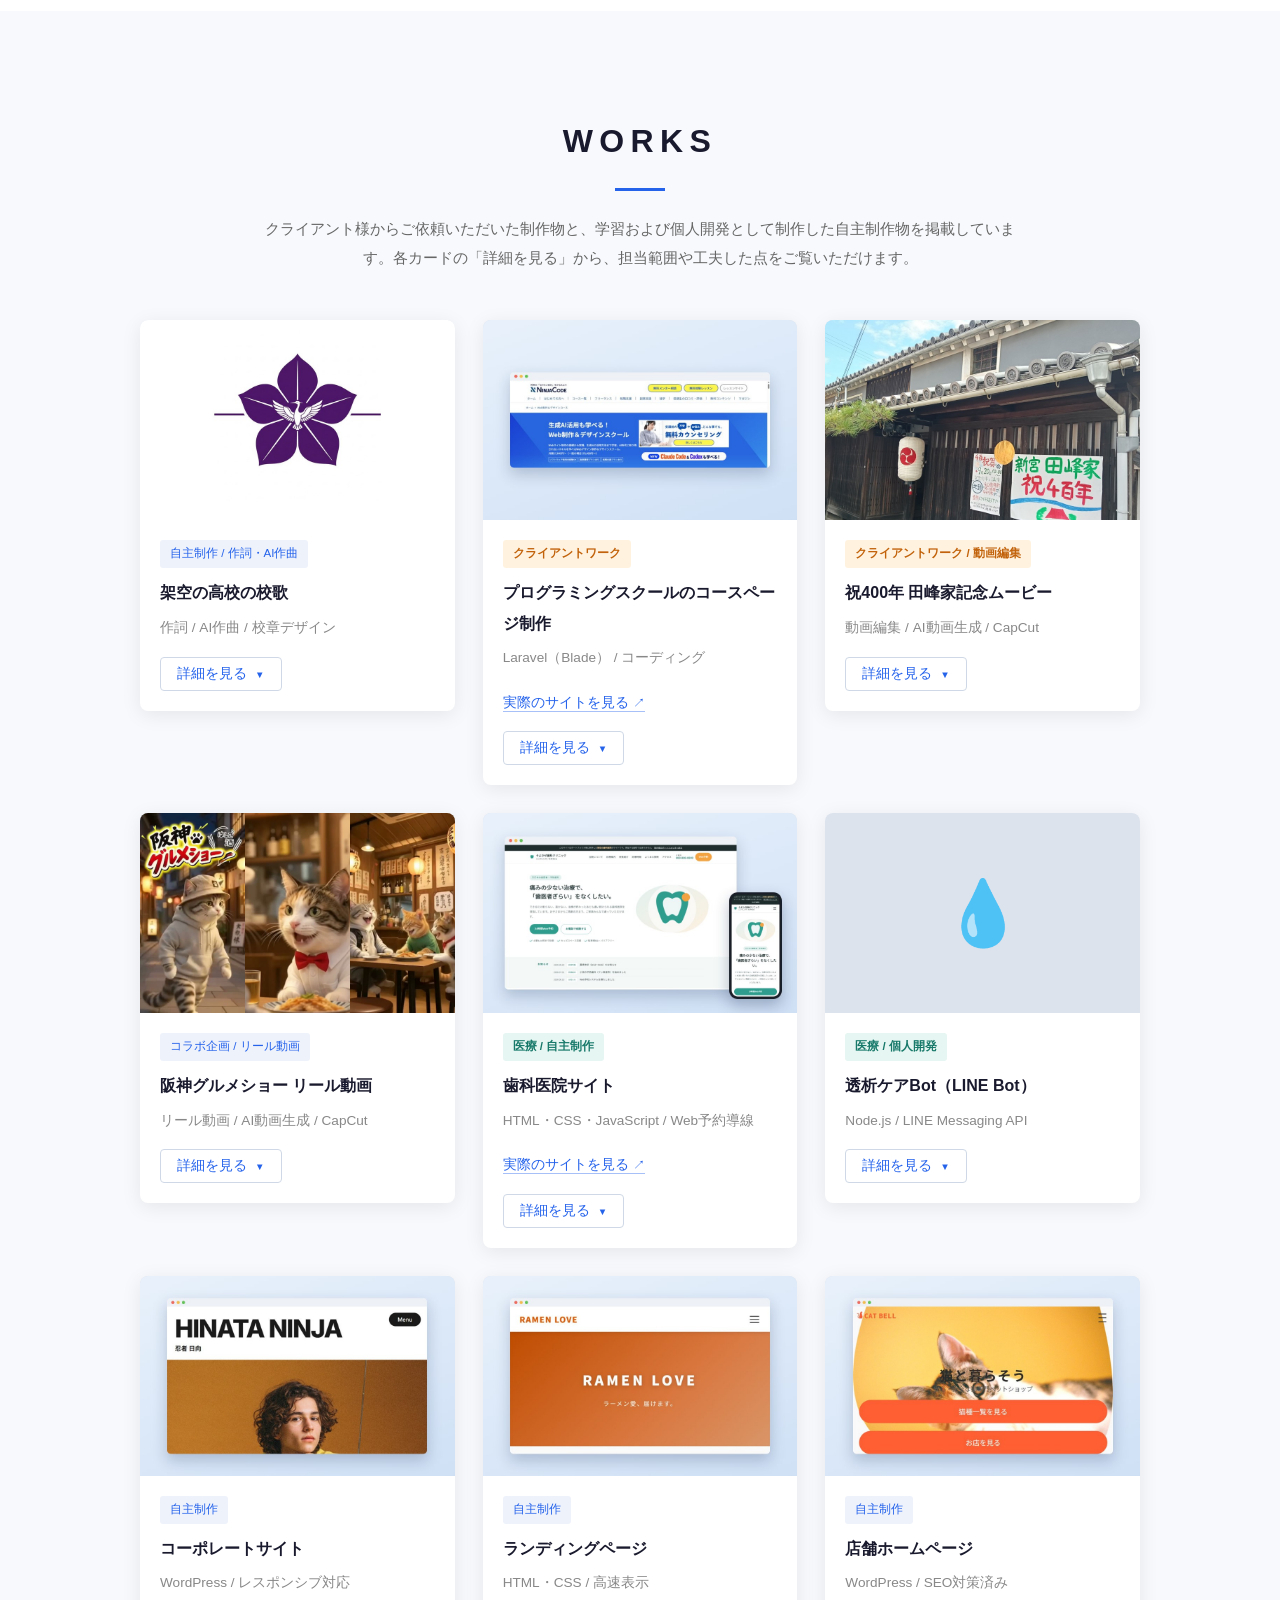
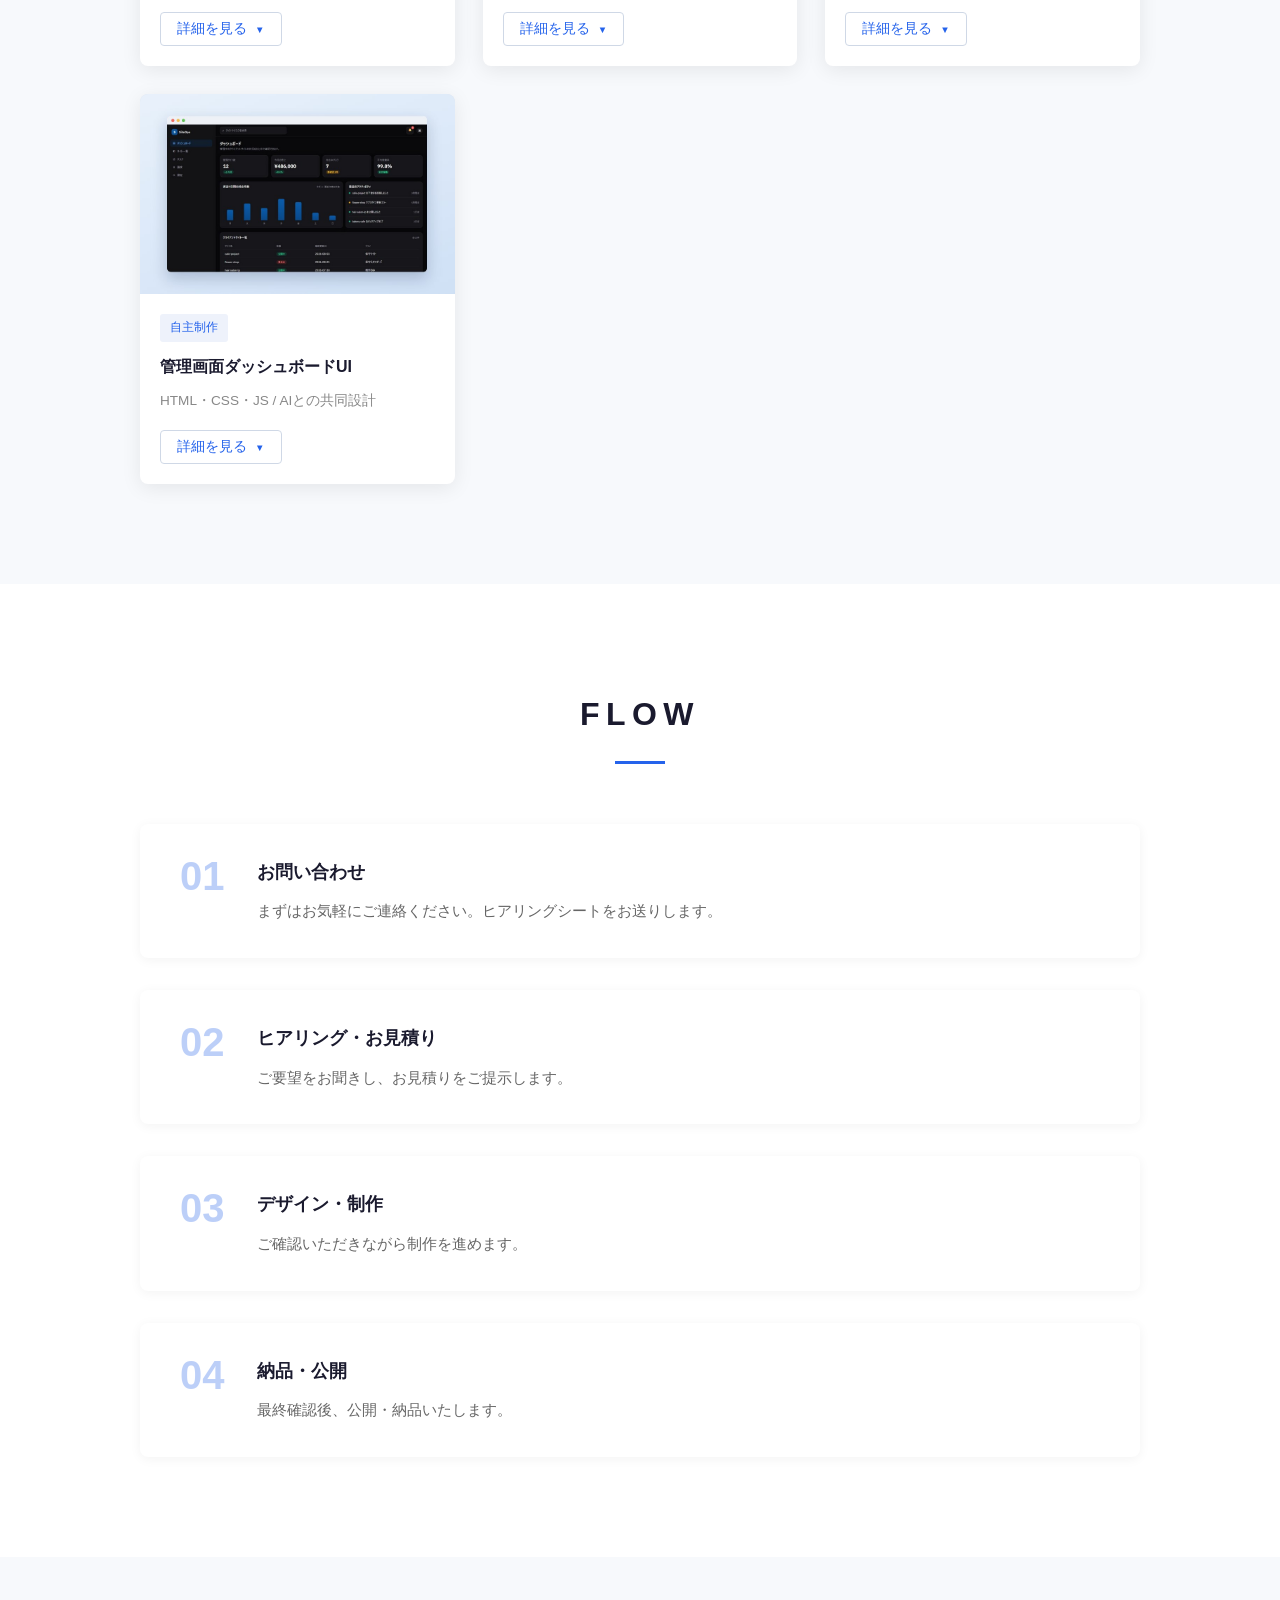
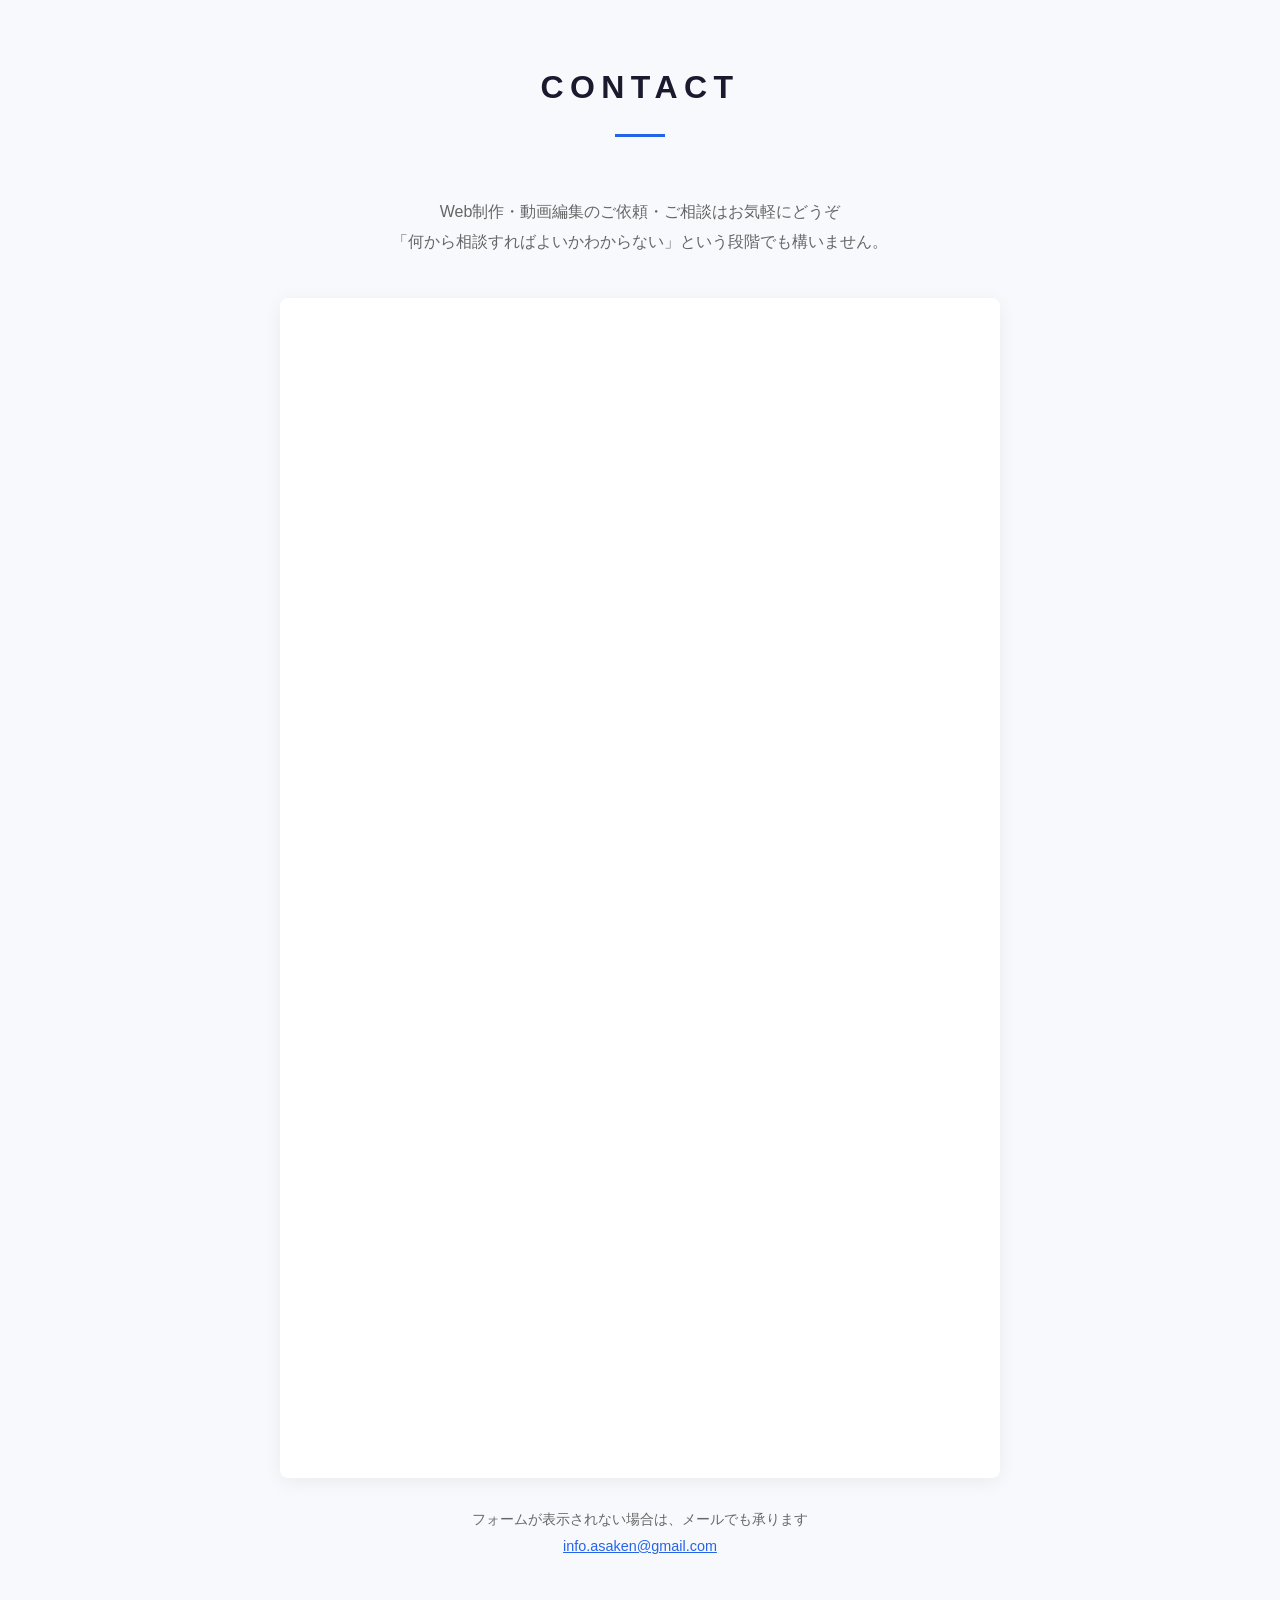
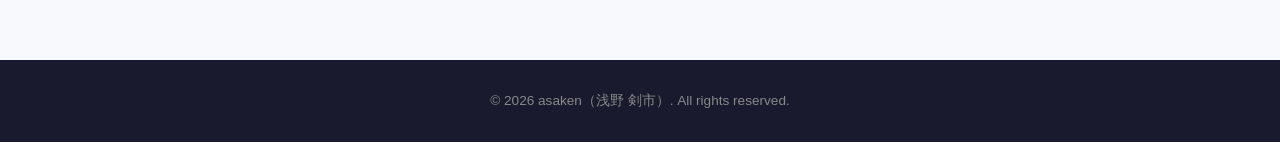
==== commit 5cf0f261: "SERVICE欄に「今日のおすすめ」を追加(毎日 朝・昼にDiscordへ送る紹介文と同じものを自動表示) Co-Authored-By: Claude Opus 5.5 <noreply@anthr" ====
--- a/index.html
+++ b/index.html
@@ -214,6 +214,10 @@
     <div class="container">
       <h2 class="section-title">SERVICE</h2>
       <p class="section-lead">それぞれ、どこまでお任せいただけるかを具体的に記載しています。ご予算やご事情にあわせて、一部だけのご依頼も承ります。</p>
+      <div class="service-today" id="serviceToday" hidden>
+        <p class="service-today-label">📣 今日のおすすめ <span id="serviceTodayWhen"></span></p>
+        <p class="service-today-text" id="serviceTodayText"></p>
+      </div>
       <div class="service-grid">
 
         <div class="service-card">
@@ -750,5 +754,34 @@
     })
     .catch(() => {});
 </script>
+<script>
+  // 今日のおすすめ:毎日 朝6時・昼11時に Discord / X へ送っている紹介文と同じものを表示する
+  // (scripts/asaken-daily.mjs と同じ選び方。文章は data/asaken-posts.json)
+  fetch("data/asaken-posts.json", { cache: "no-store" })
+    .then(r => r.json())
+    .then(({ posts }) => {
+      const shuffled = (n, seed) => {
+        const order = Array.from({ length: n }, (_, i) => i);
+        let s = seed * 2654435761 % 4294967296 || 1;
+        const rand = () => (s = (s * 1664525 + 1013904223) % 4294967296) / 4294967296;
+        for (let i = n - 1; i > 0; i--) {
+          const j = Math.floor(rand() * (i + 1));
+          [order[i], order[j]] = [order[j], order[i]];
+        }
+        return order;
+      };
+      const jst = Date.now() + 9 * 3600e3;
+      let day = Math.floor(jst / 86400e3);
+      const hour = new Date(jst).getUTCHours();
+      let slot = hour >= 11 ? 1 : 0;
+      if (hour < 6) { day -= 1; slot = 1; }
+      const n = day * 2 + slot;
+      const text = posts[shuffled(posts.length, Math.floor(n / posts.length) + 1)[n % posts.length]];
+      document.getElementById("serviceTodayText").textContent = text;
+      document.getElementById("serviceTodayWhen").textContent = slot ? "(昼の更新)" : "(朝の更新)";
+      document.getElementById("serviceToday").hidden = false;
+    })
+    .catch(() => {});
+</script>
 </body>
 </html>
--- a/style.css
+++ b/style.css
@@ -1040,3 +1040,9 @@
   .kiben-banner-title { font-size: 1.25rem; }
   .kiben-banner-more { width: 100%; }
 }
+
+/* 今日のおすすめ(毎日 朝・昼に自動で切り替わる) */
+.service-today { margin: 0 auto 2rem; max-width: 760px; padding: 1rem 1.25rem; border-left: 4px solid #2563eb; border-radius: 8px; background: #f3f6fd; box-shadow: 0 2px 10px rgba(0,0,0,0.05); }
+.service-today-label { margin: 0 0 0.4rem; font-weight: 700; font-size: 0.9rem; color: #2563eb; }
+.service-today-label span { font-weight: 400; color: #888; font-size: 0.8rem; }
+.service-today-text { margin: 0; white-space: pre-line; line-height: 1.8; }
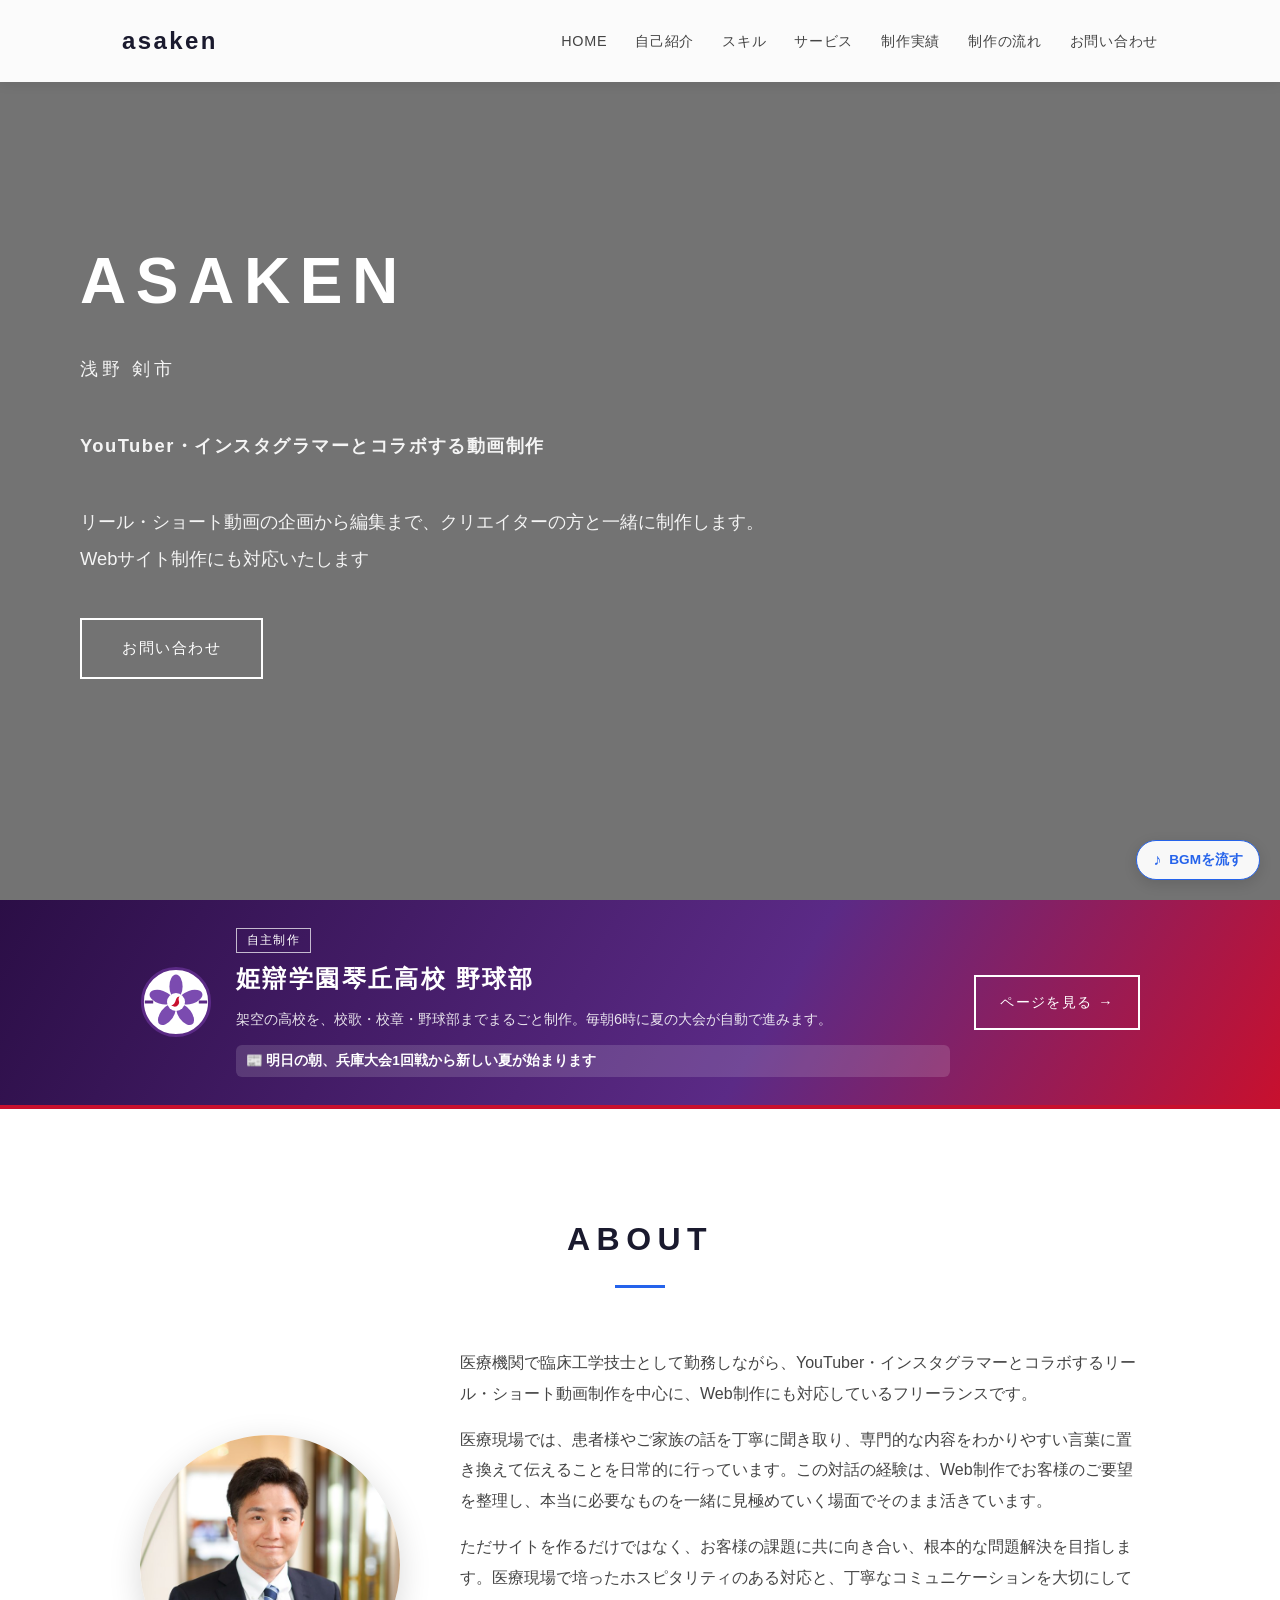
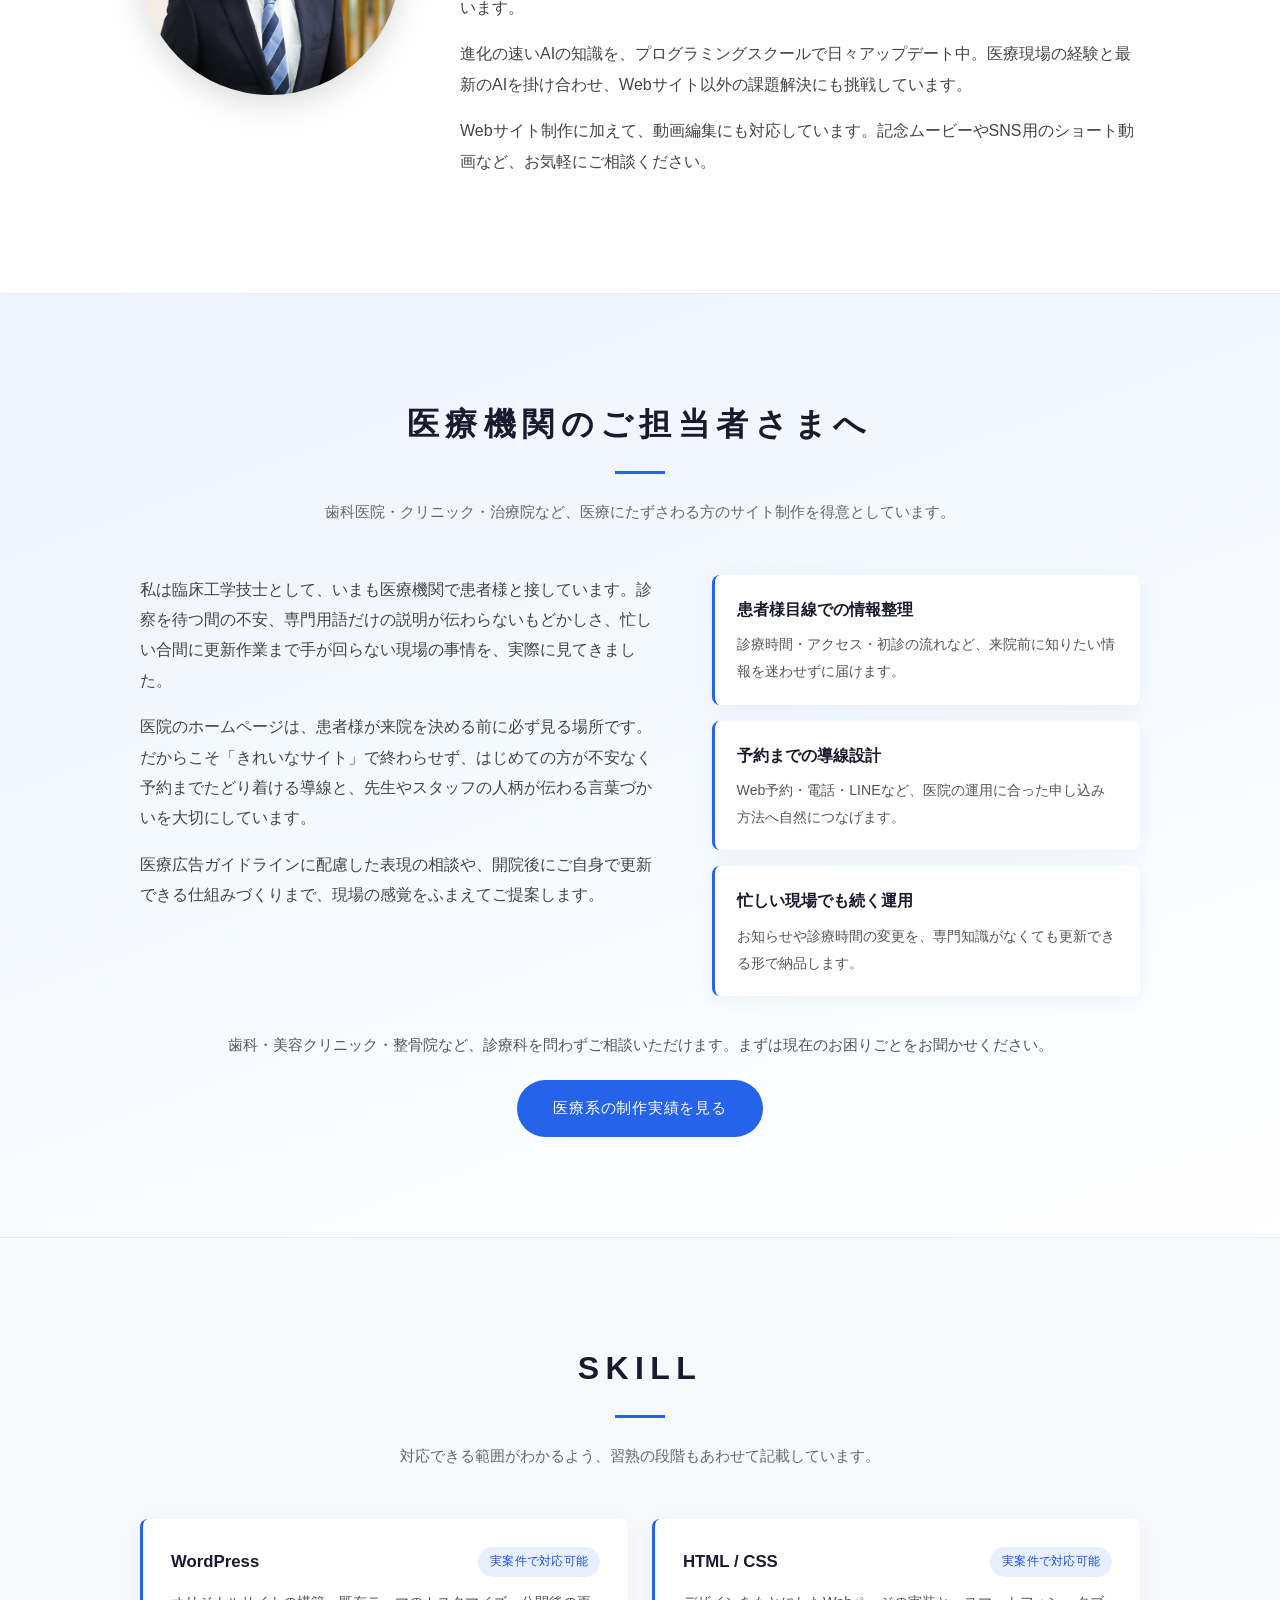
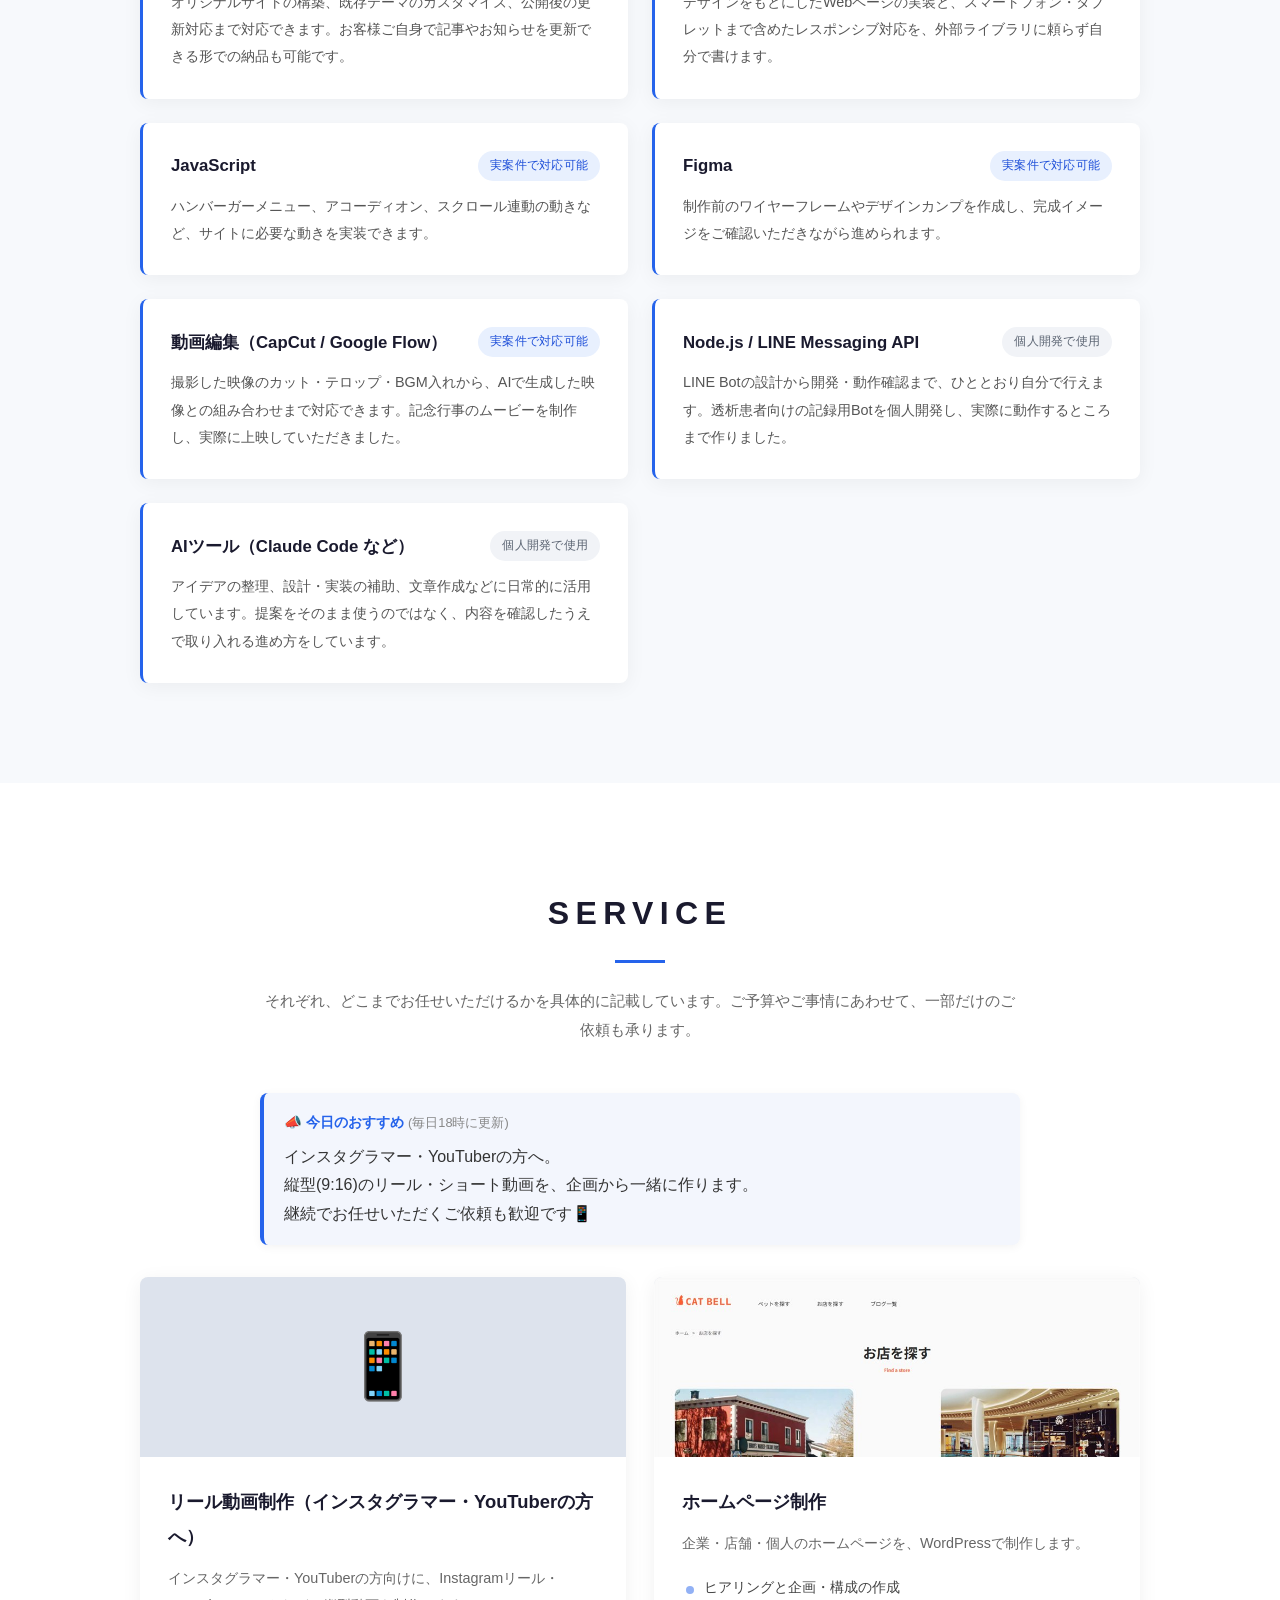
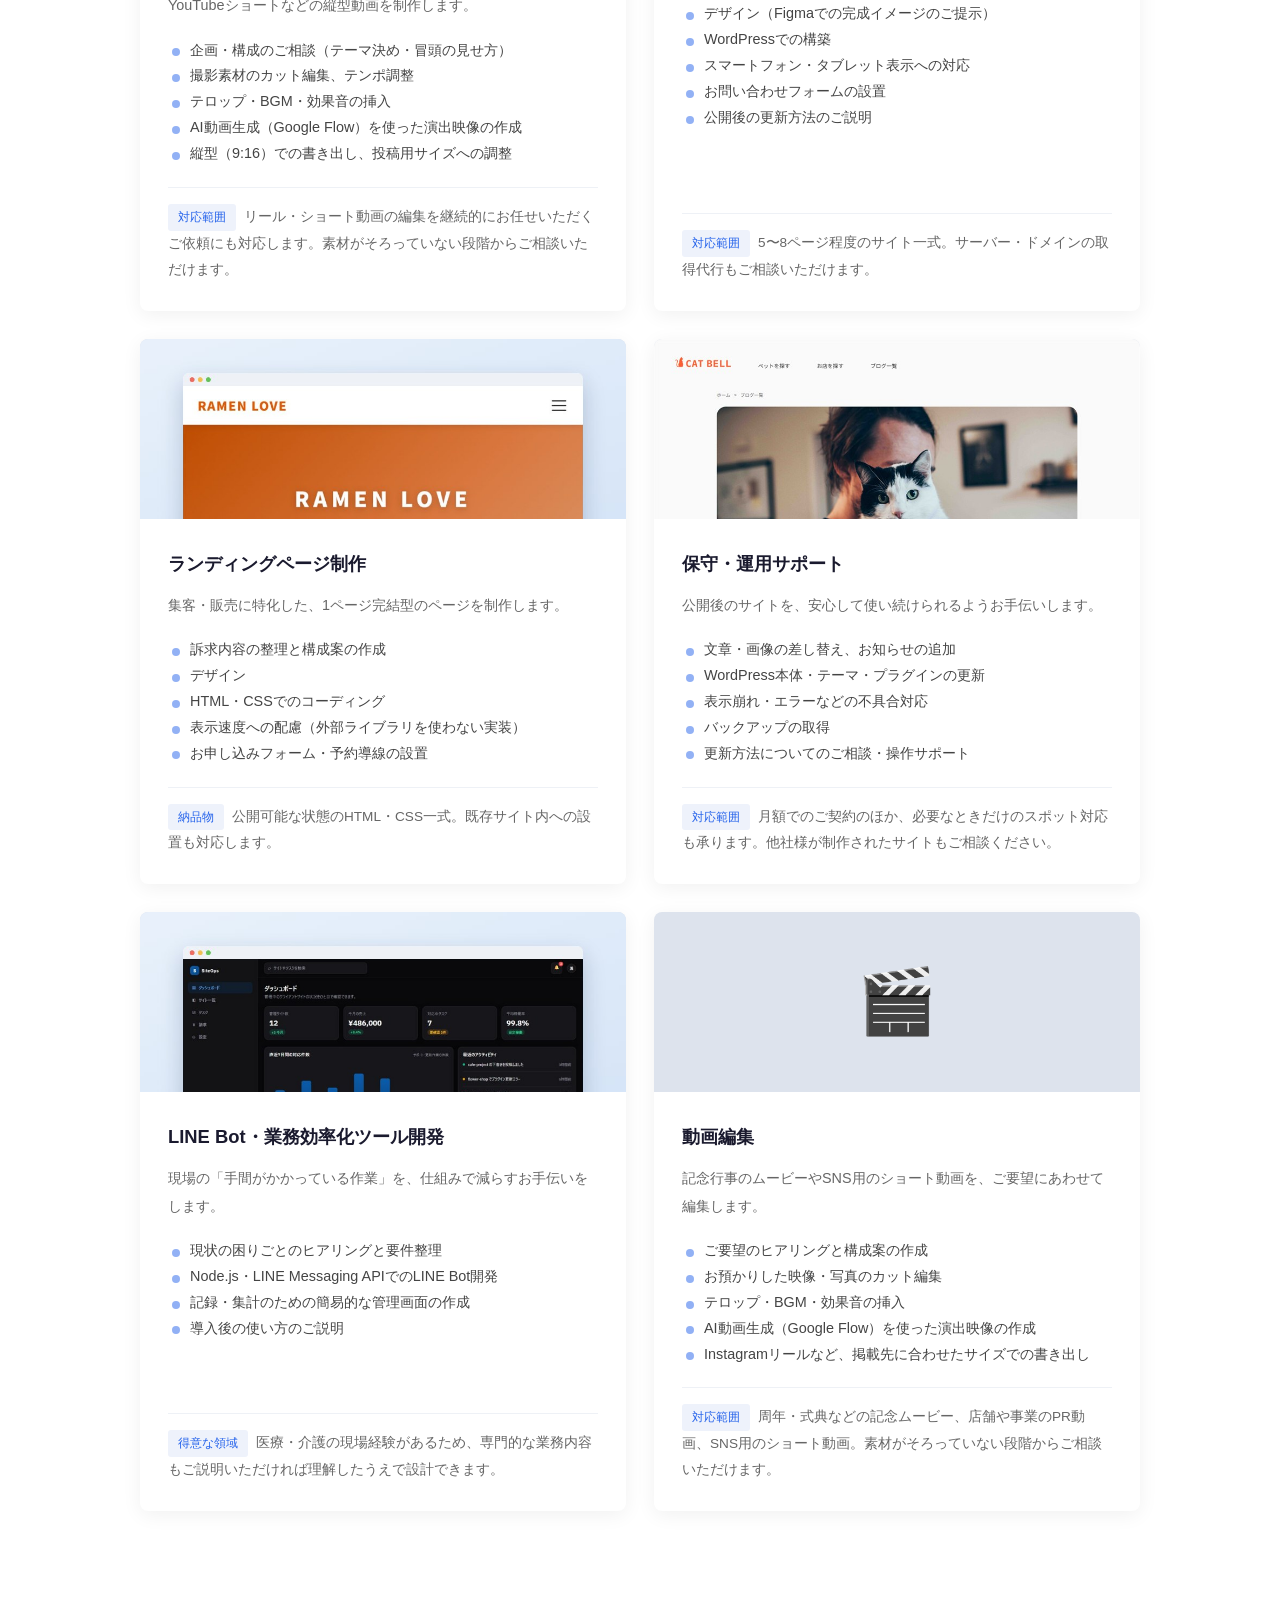
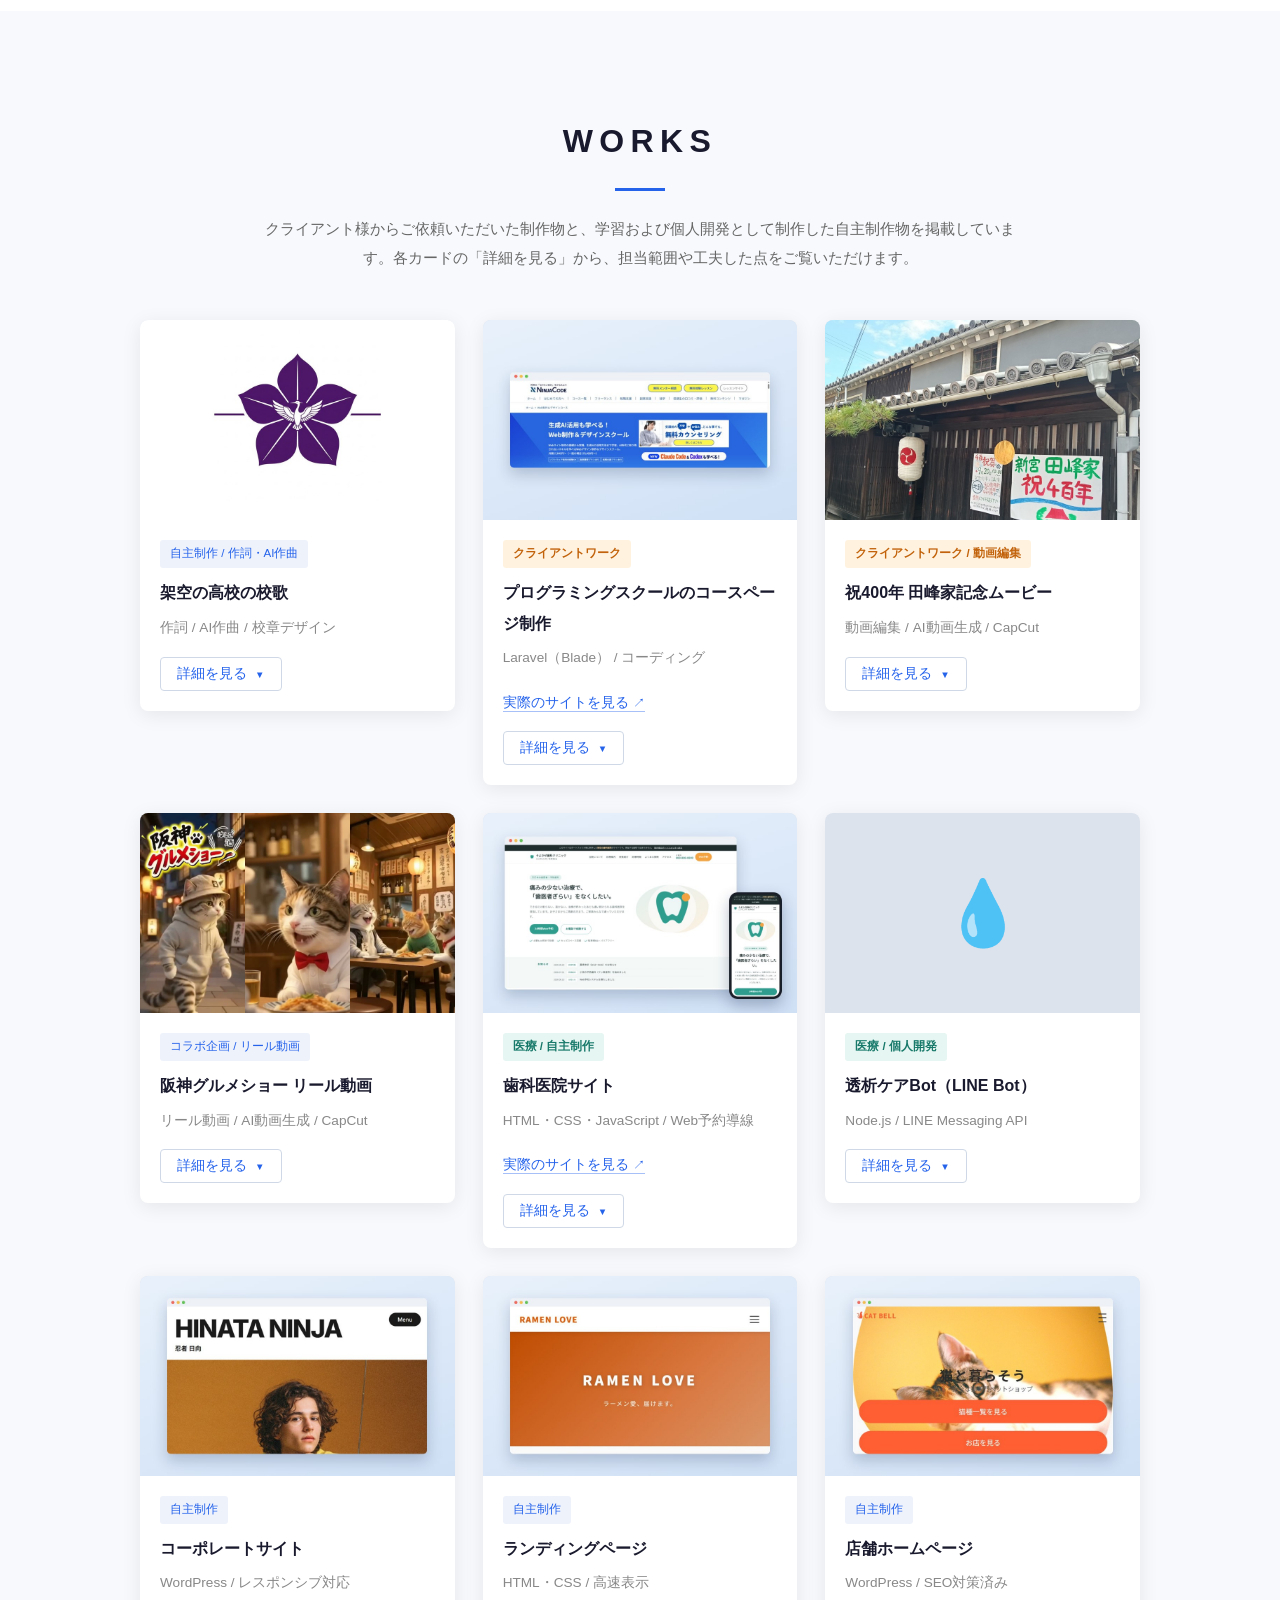
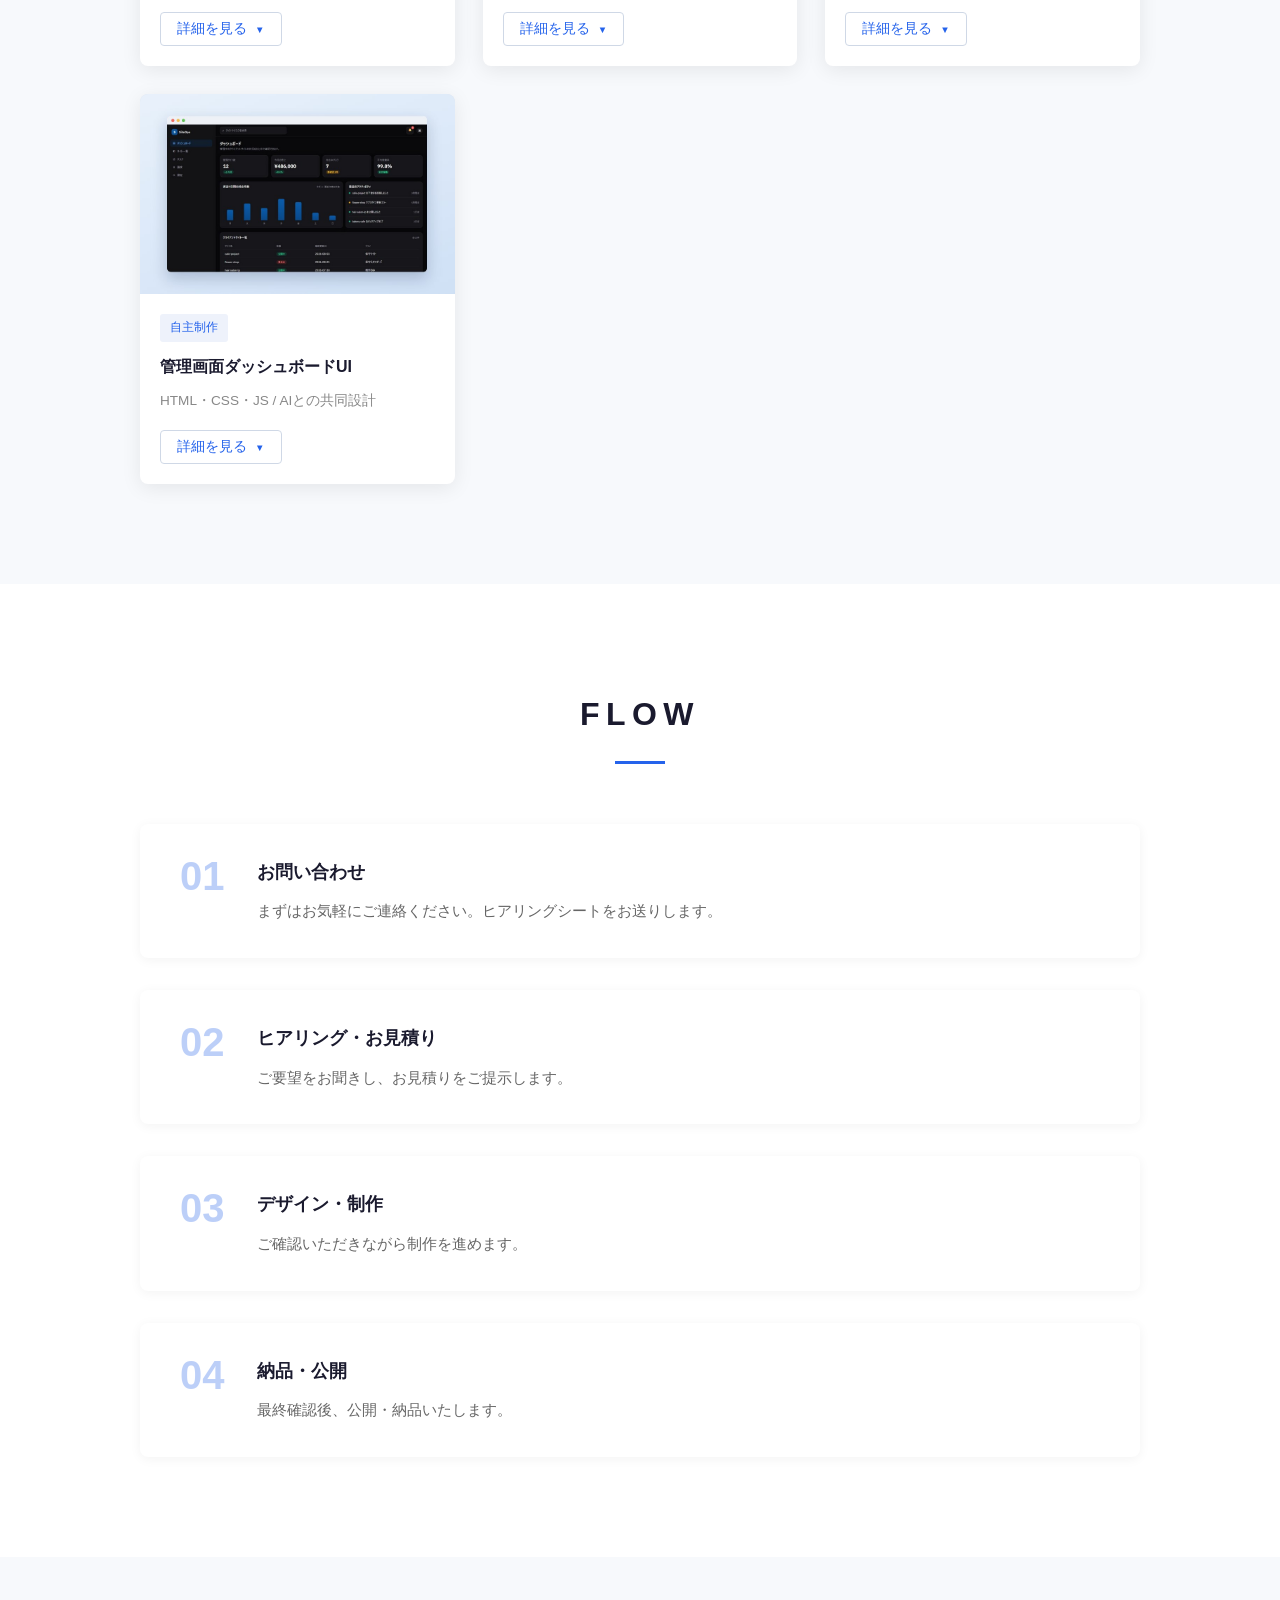
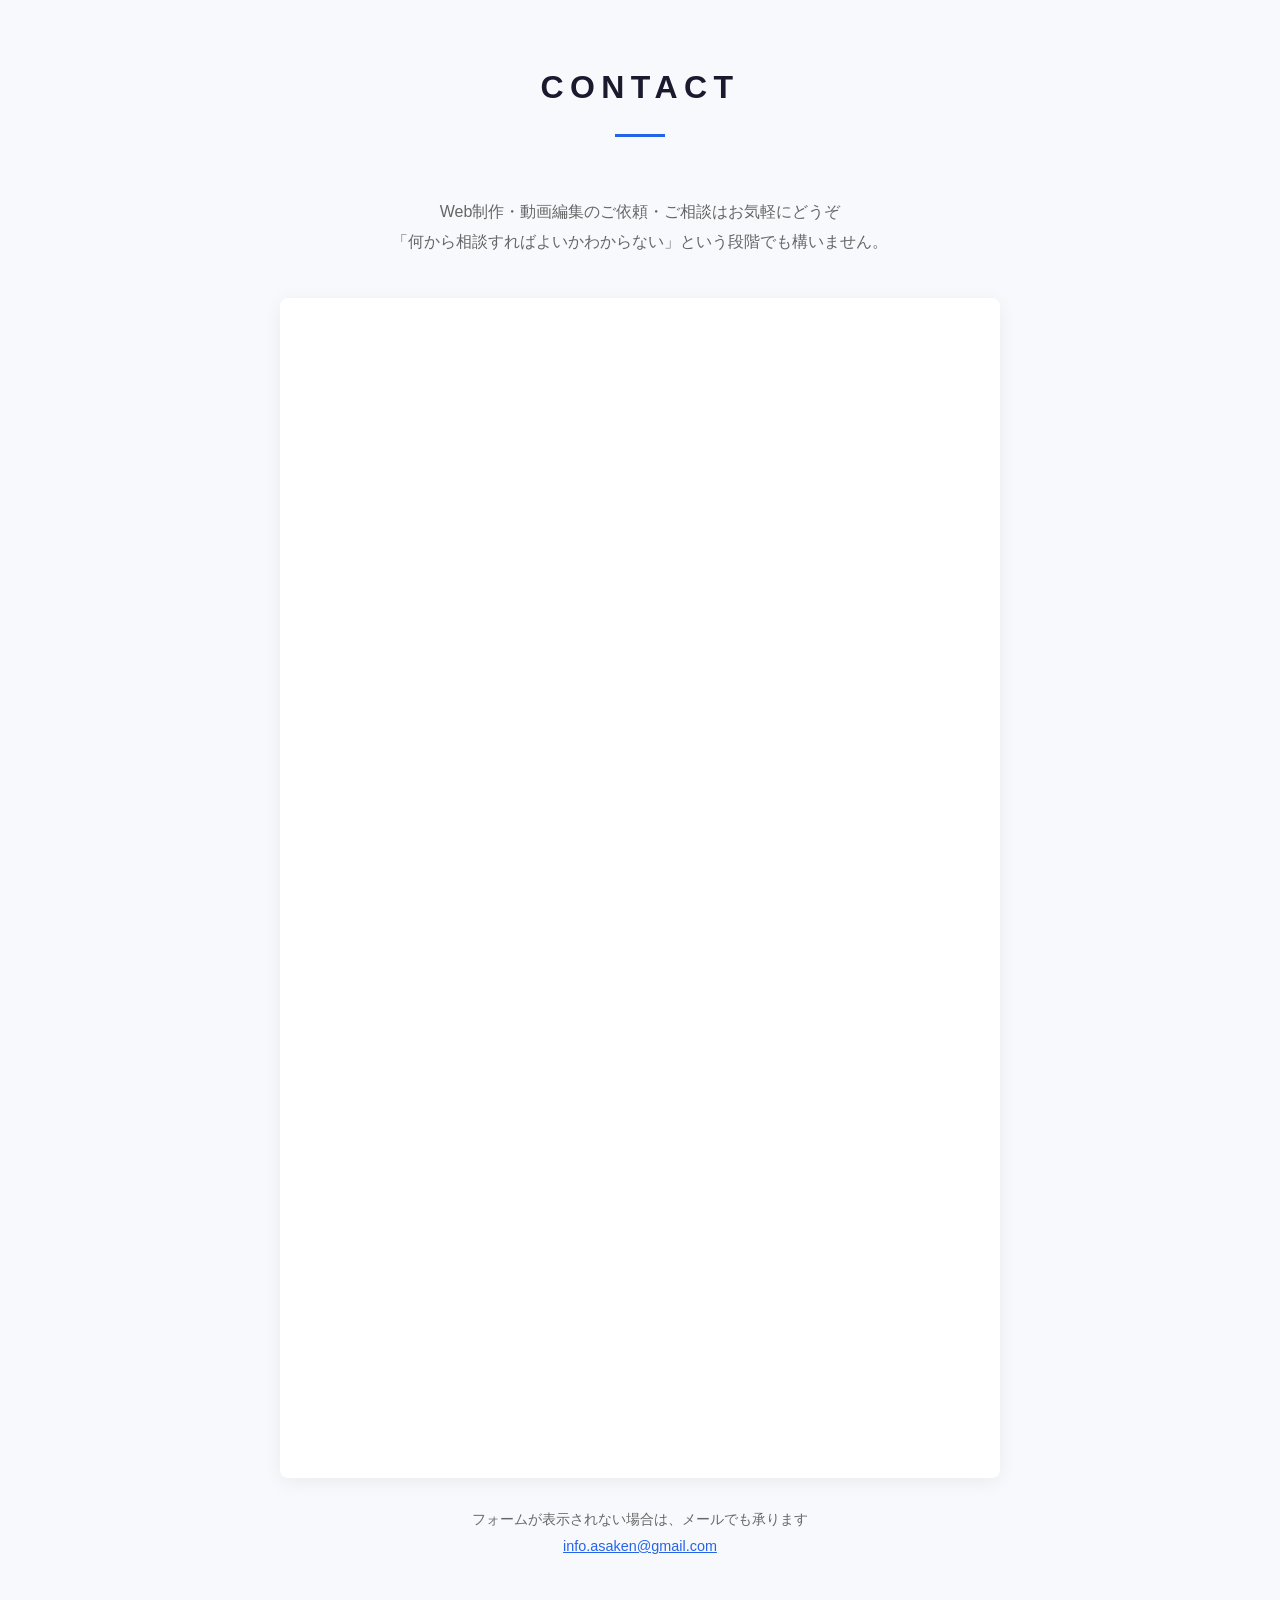
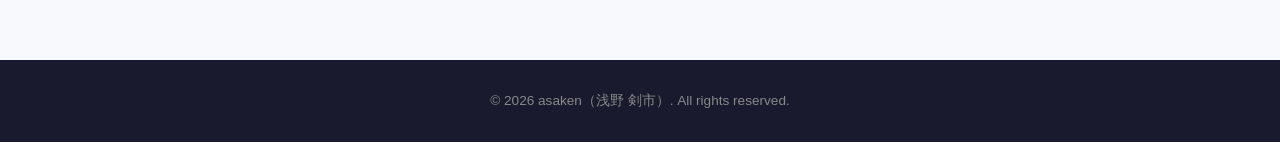
==== commit e9afc00e: "asaken毎日投稿: 夜18時の1日1回に変更 Co-Authored-By: Claude Opus 5.5 <noreply@anthropic.com> Claude-Session: htt" ====
--- a/index.html
+++ b/index.html
@@ -755,7 +755,7 @@
     .catch(() => {});
 </script>
 <script>
-  // 今日のおすすめ:毎日 朝6時・昼11時に Discord / X へ送っている紹介文と同じものを表示する
+  // 今日のおすすめ:毎日18時に X / Discord へ出している紹介文と同じものを表示する
   // (scripts/asaken-daily.mjs と同じ選び方。文章は data/asaken-posts.json)
   fetch("data/asaken-posts.json", { cache: "no-store" })
     .then(r => r.json())
@@ -772,13 +772,11 @@
       };
       const jst = Date.now() + 9 * 3600e3;
       let day = Math.floor(jst / 86400e3);
-      const hour = new Date(jst).getUTCHours();
-      let slot = hour >= 11 ? 1 : 0;
-      if (hour < 6) { day -= 1; slot = 1; }
-      const n = day * 2 + slot;
+      if (new Date(jst).getUTCHours() < 18) day -= 1; // 毎日18時に切り替わる
+      const n = day;
       const text = posts[shuffled(posts.length, Math.floor(n / posts.length) + 1)[n % posts.length]];
       document.getElementById("serviceTodayText").textContent = text;
-      document.getElementById("serviceTodayWhen").textContent = slot ? "(昼の更新)" : "(朝の更新)";
+      document.getElementById("serviceTodayWhen").textContent = "(毎日18時に更新)";
       document.getElementById("serviceToday").hidden = false;
     })
     .catch(() => {});
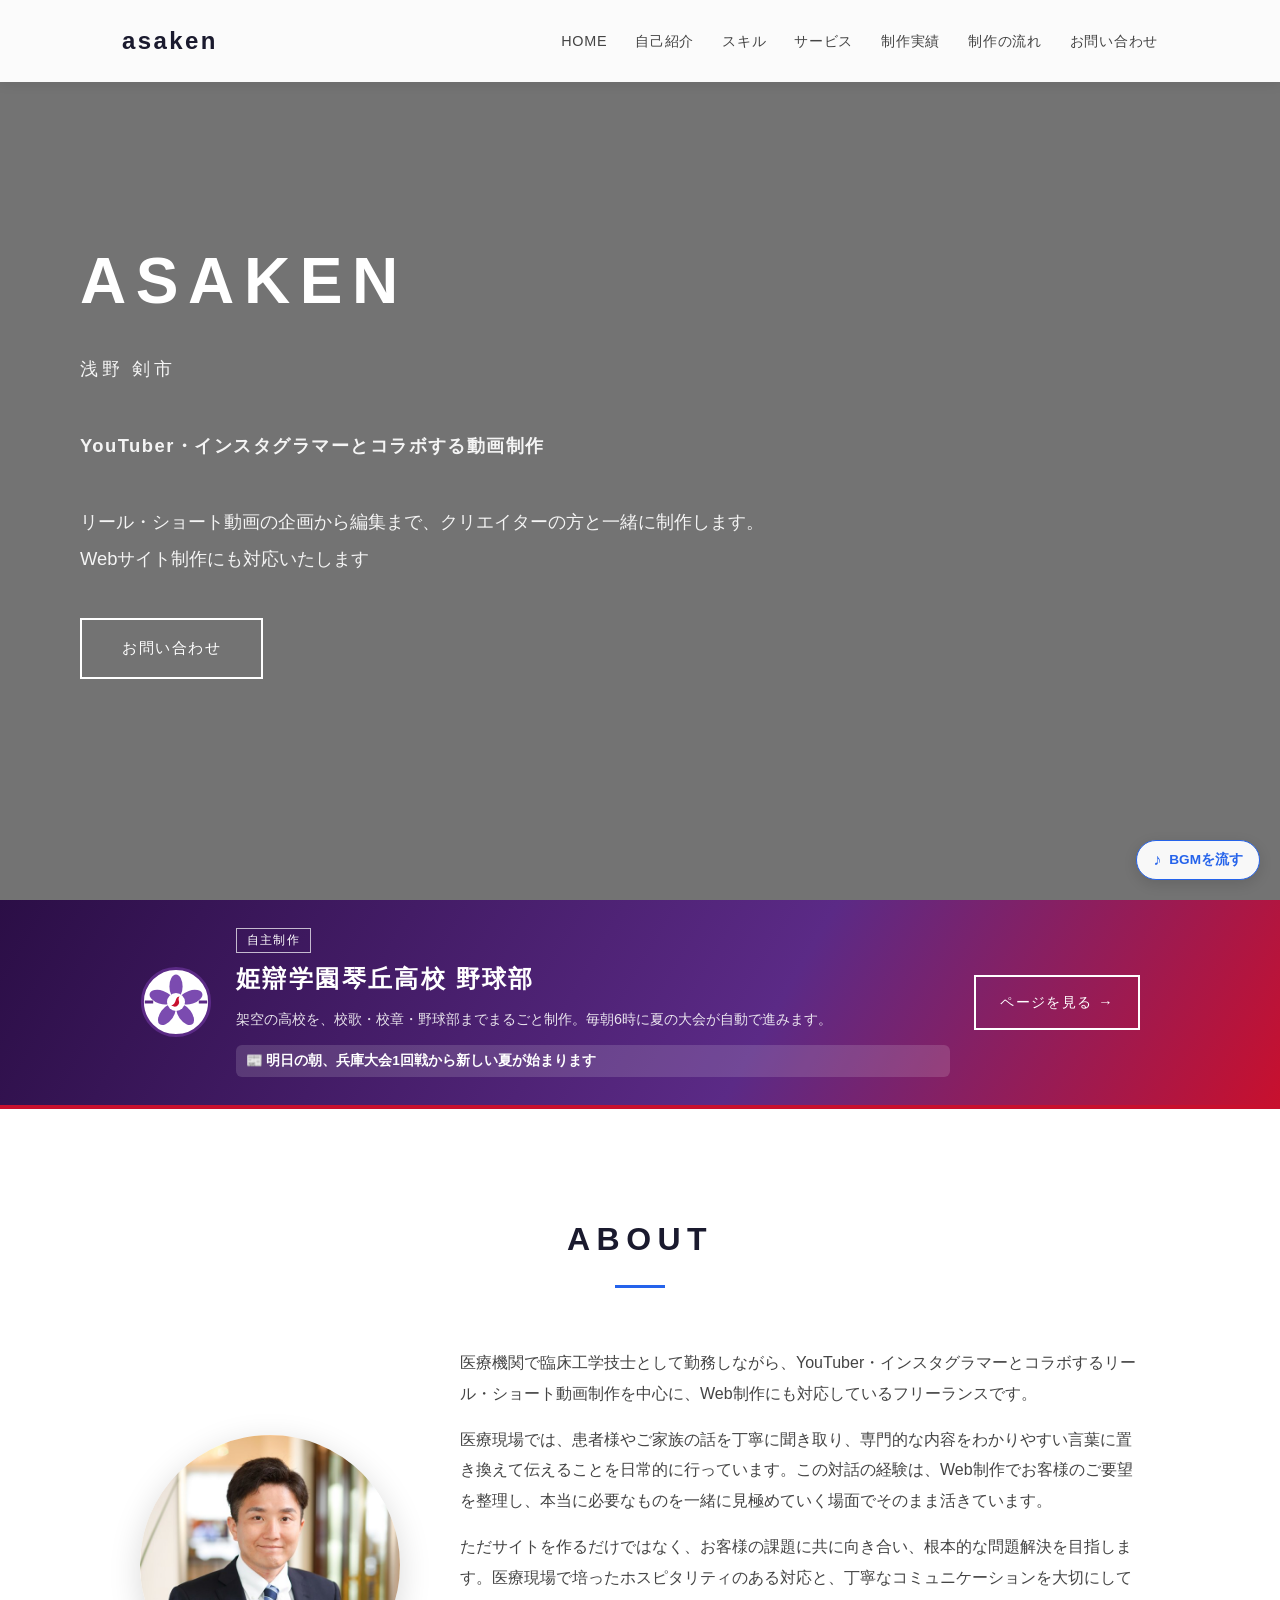
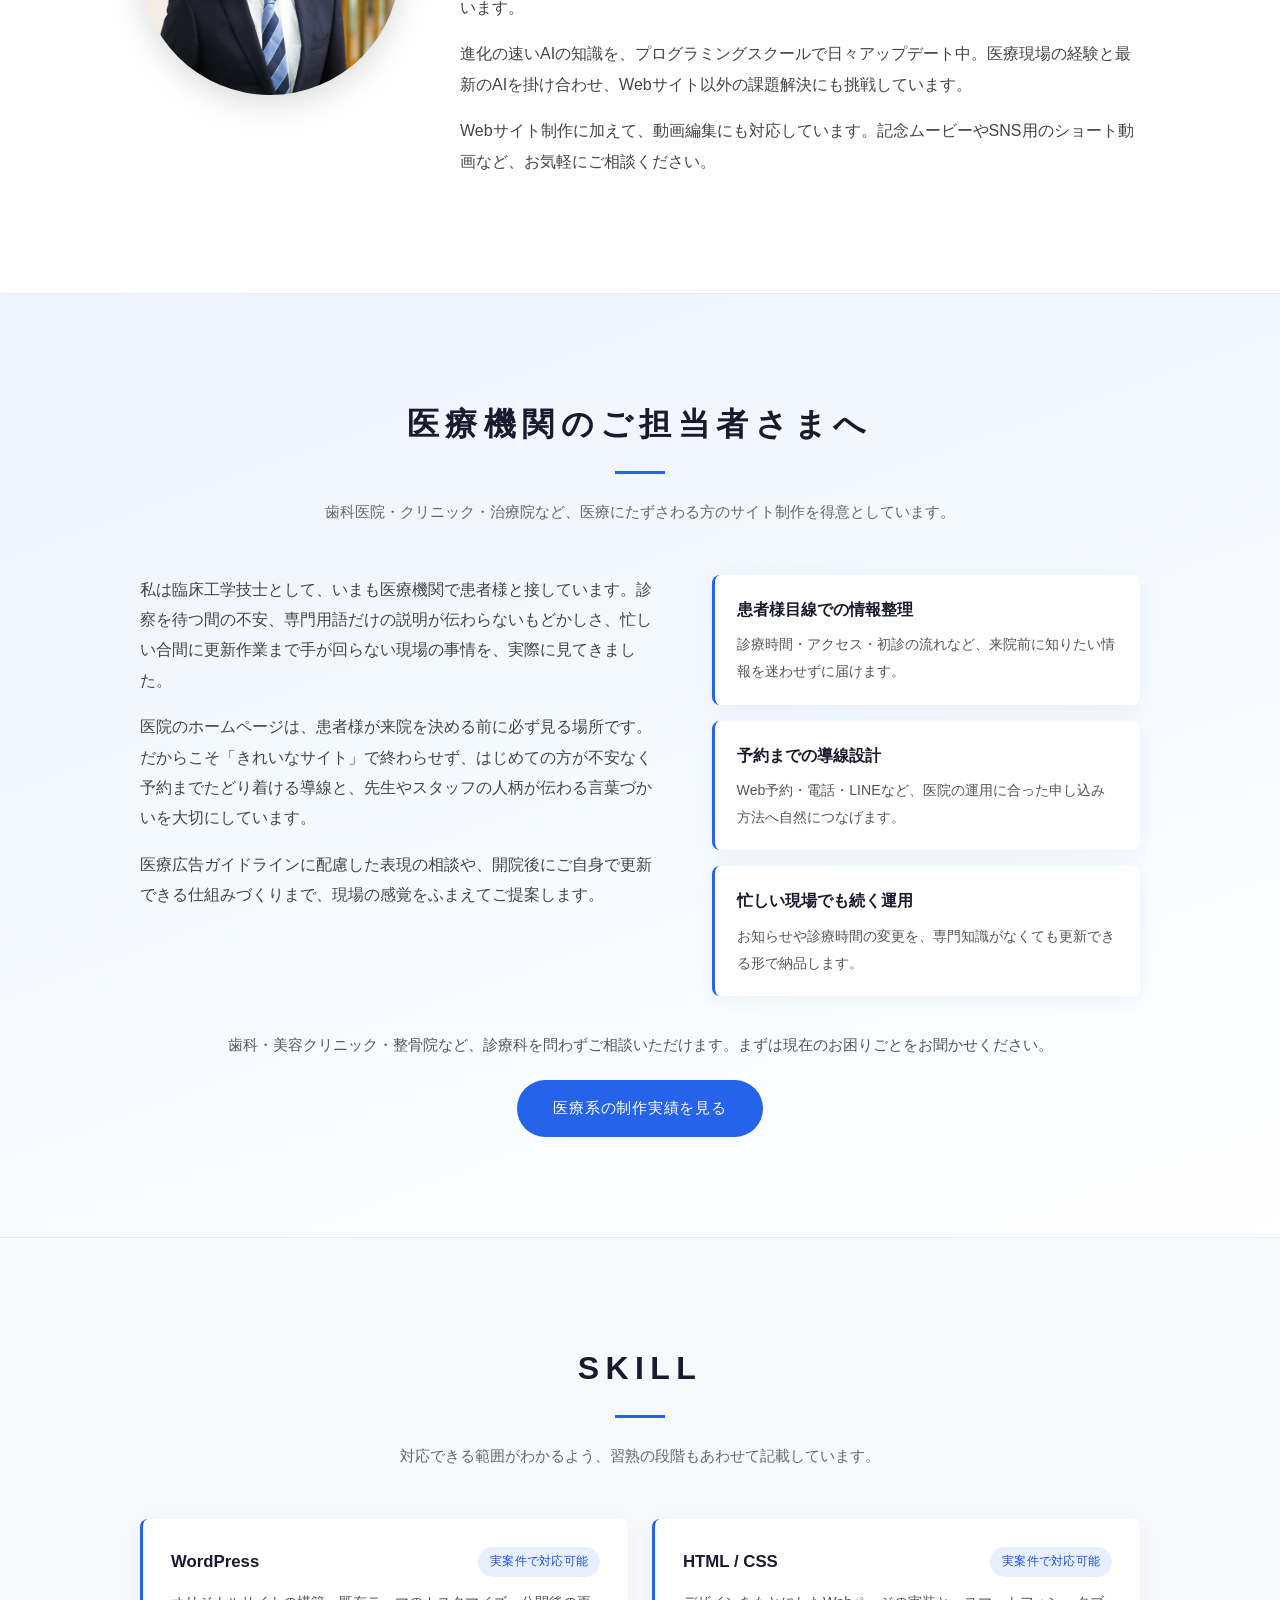
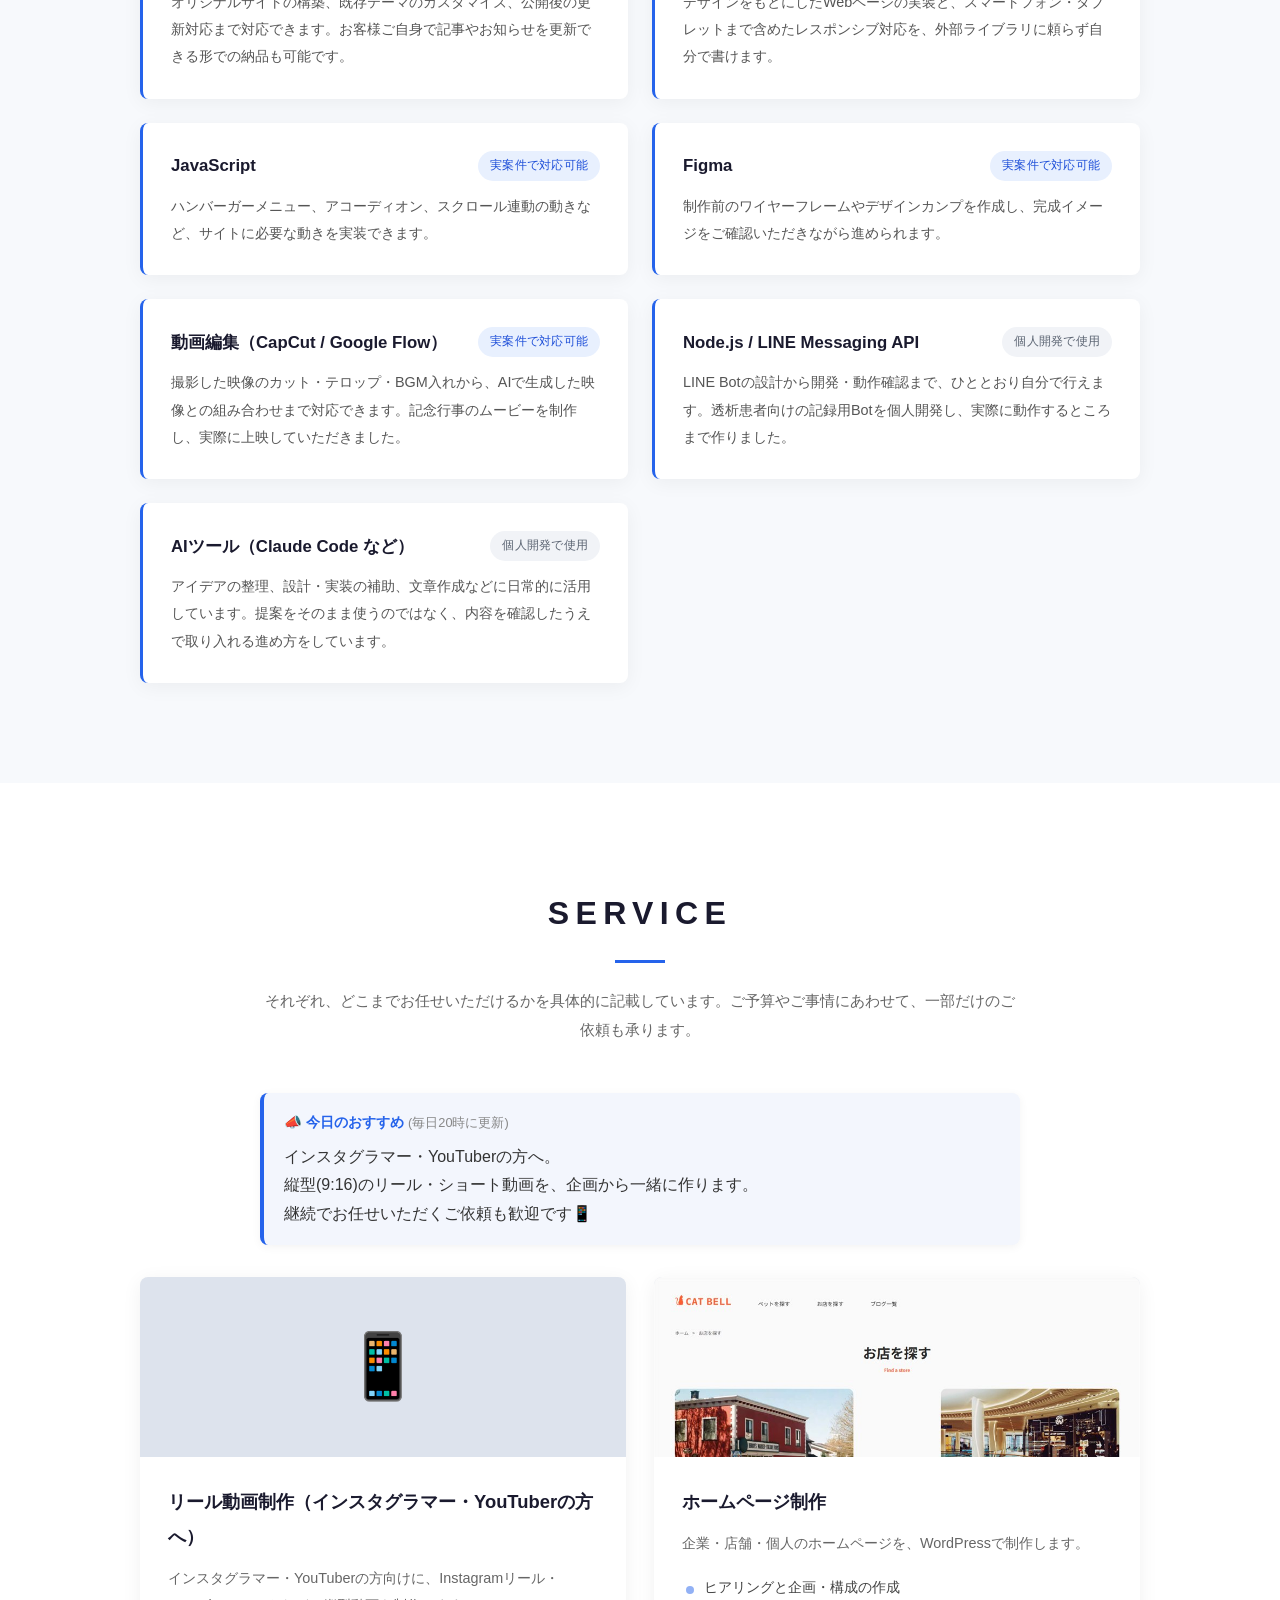
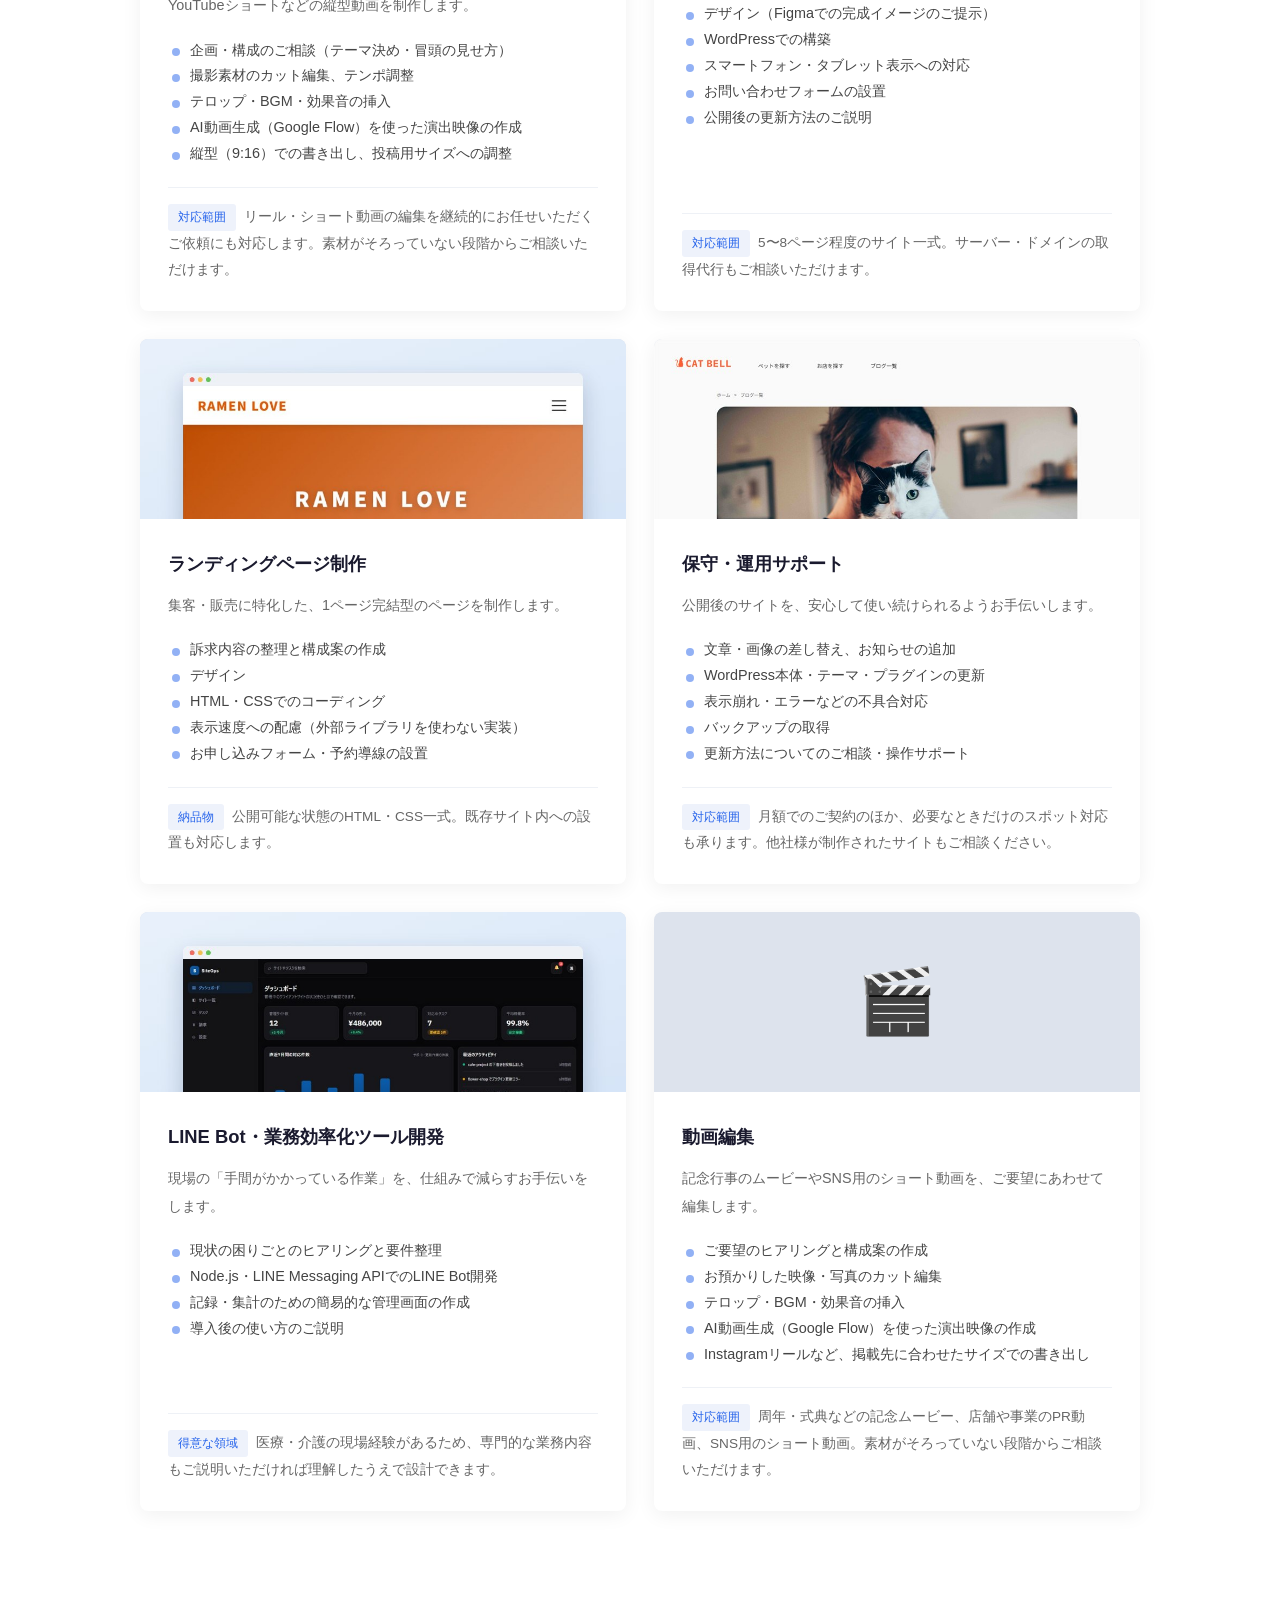
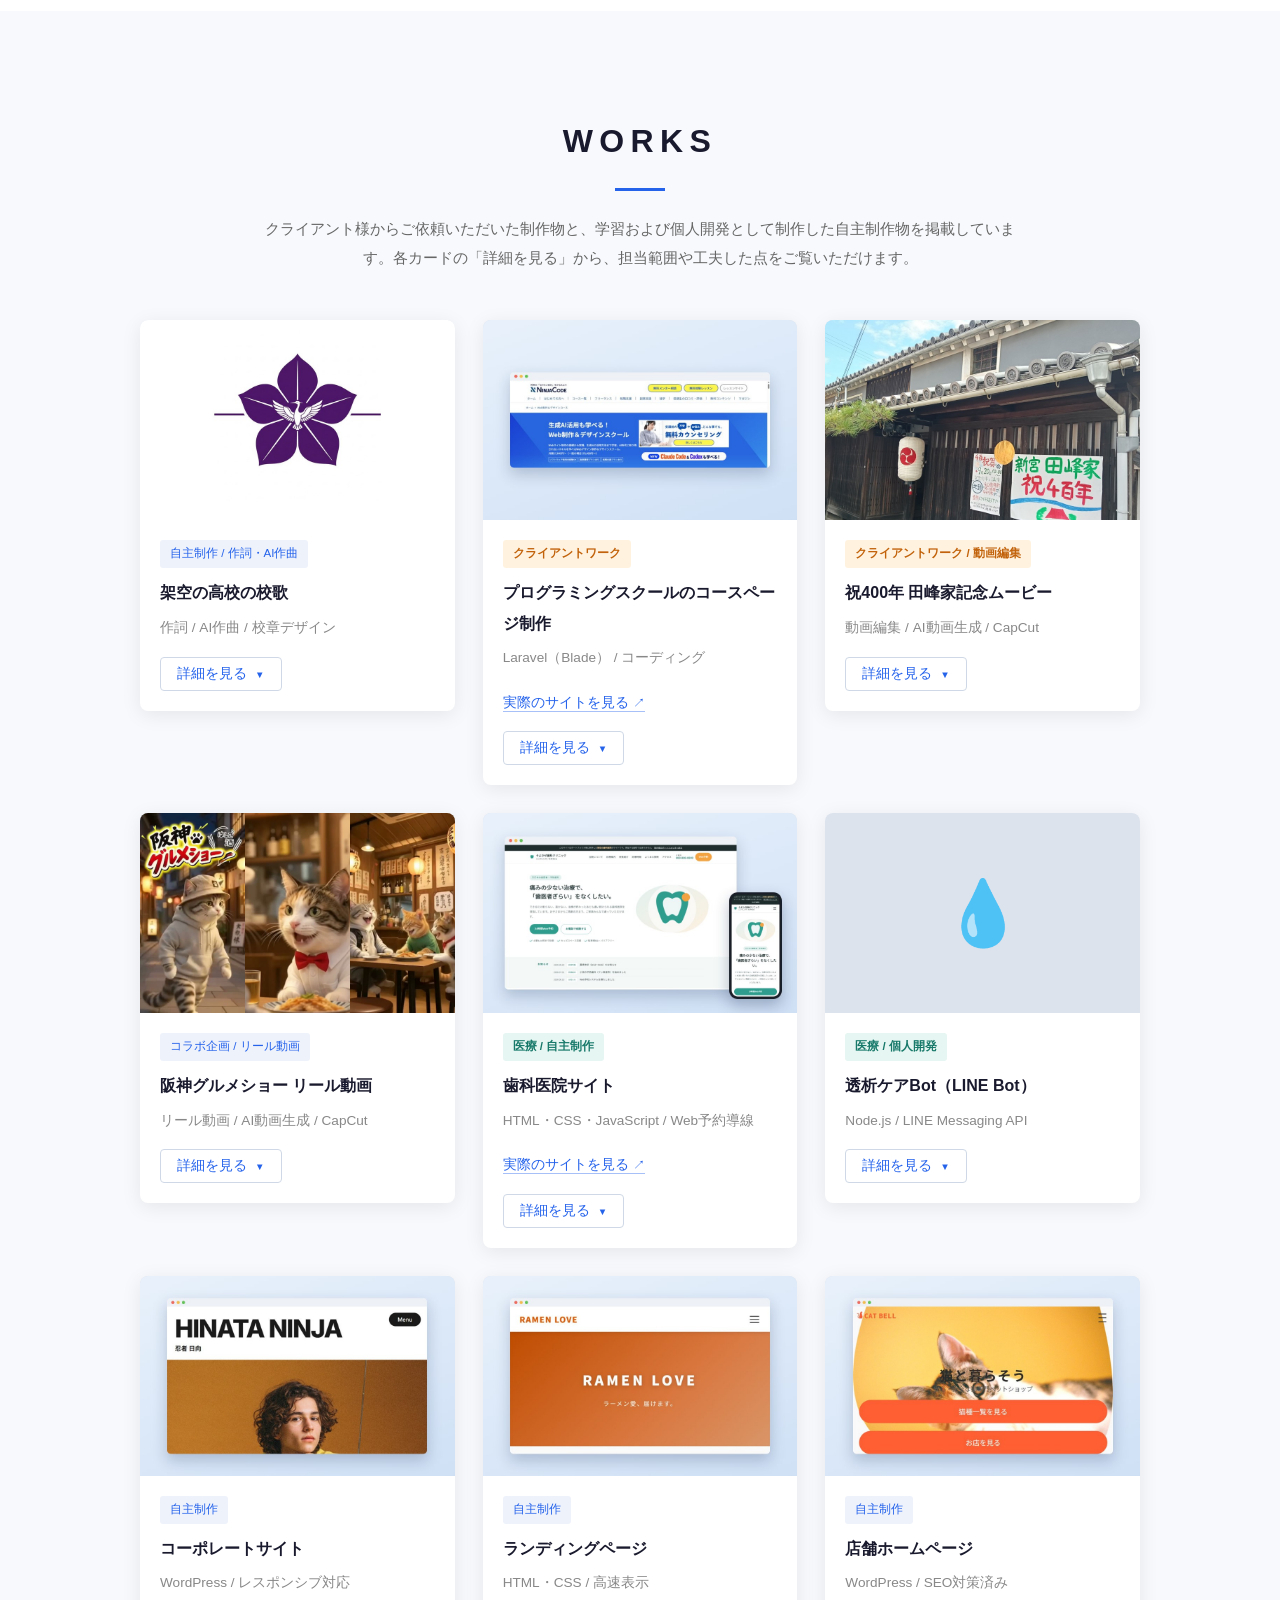
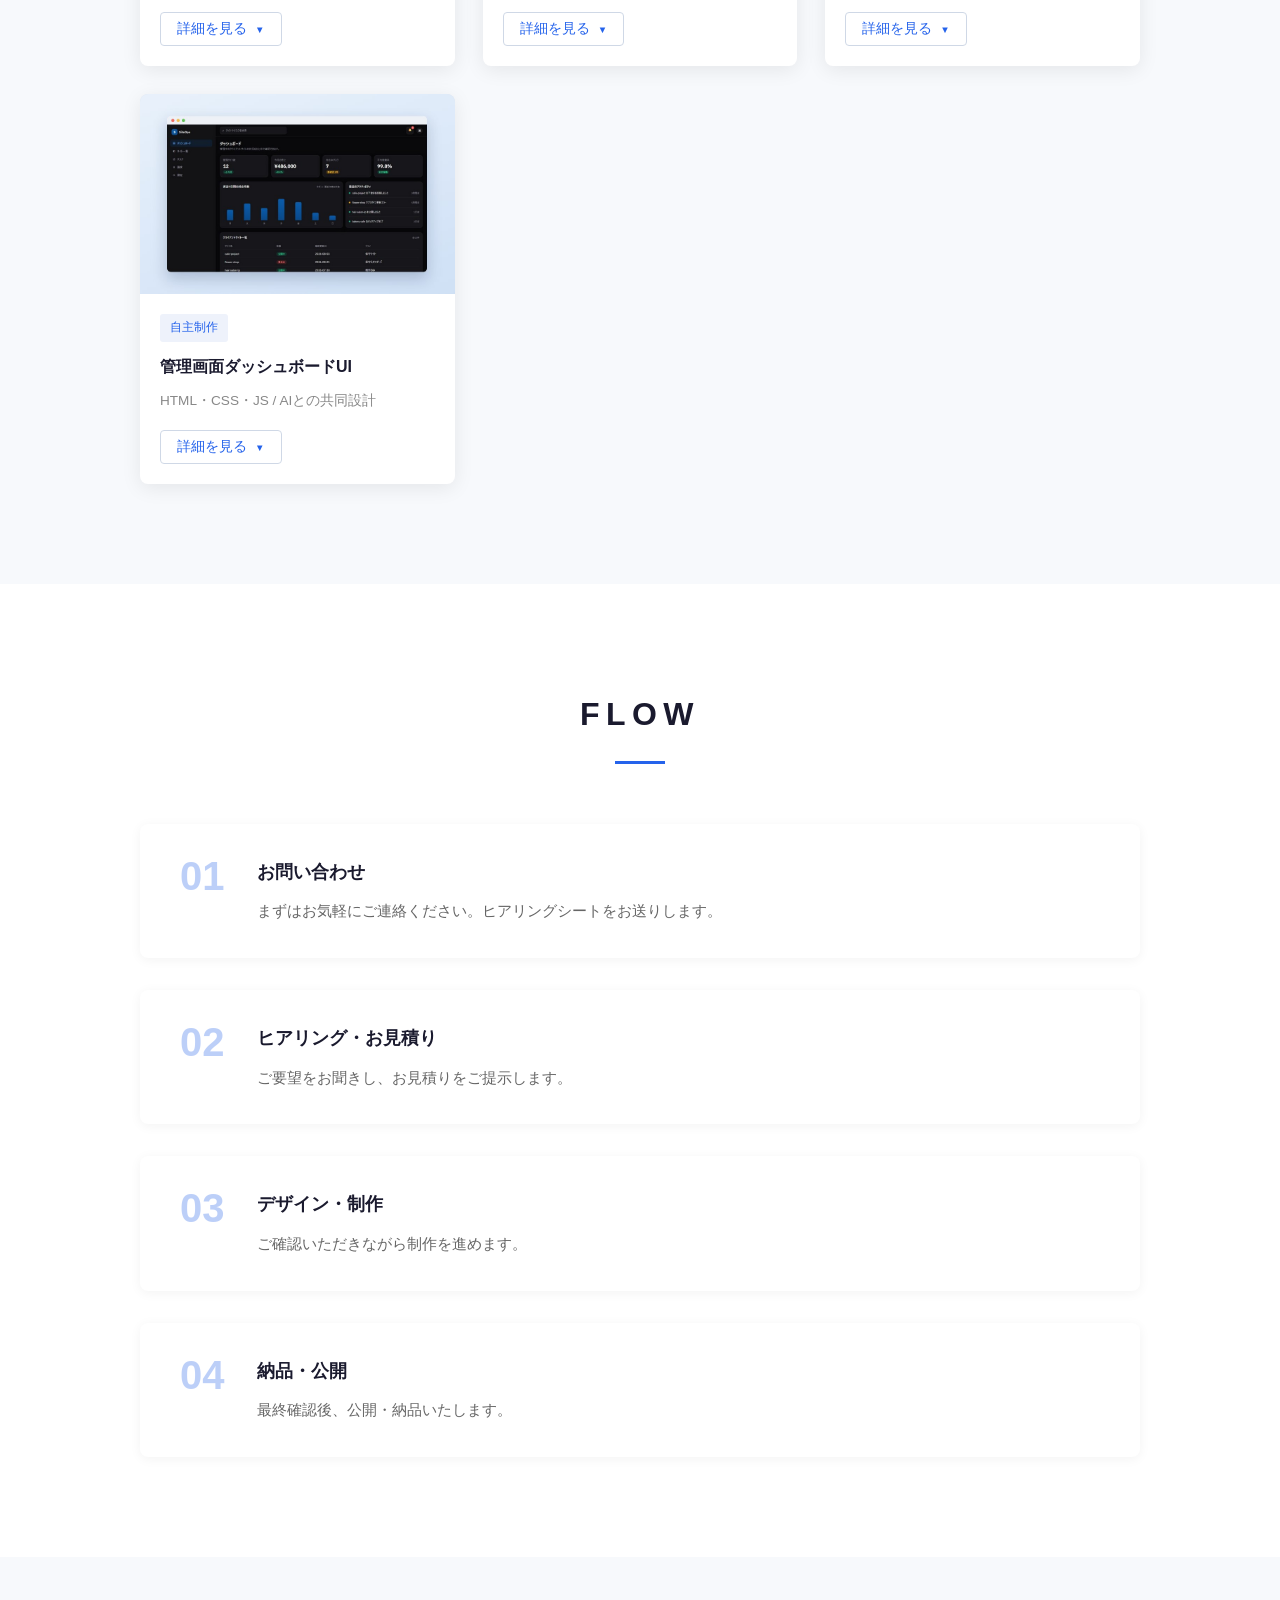
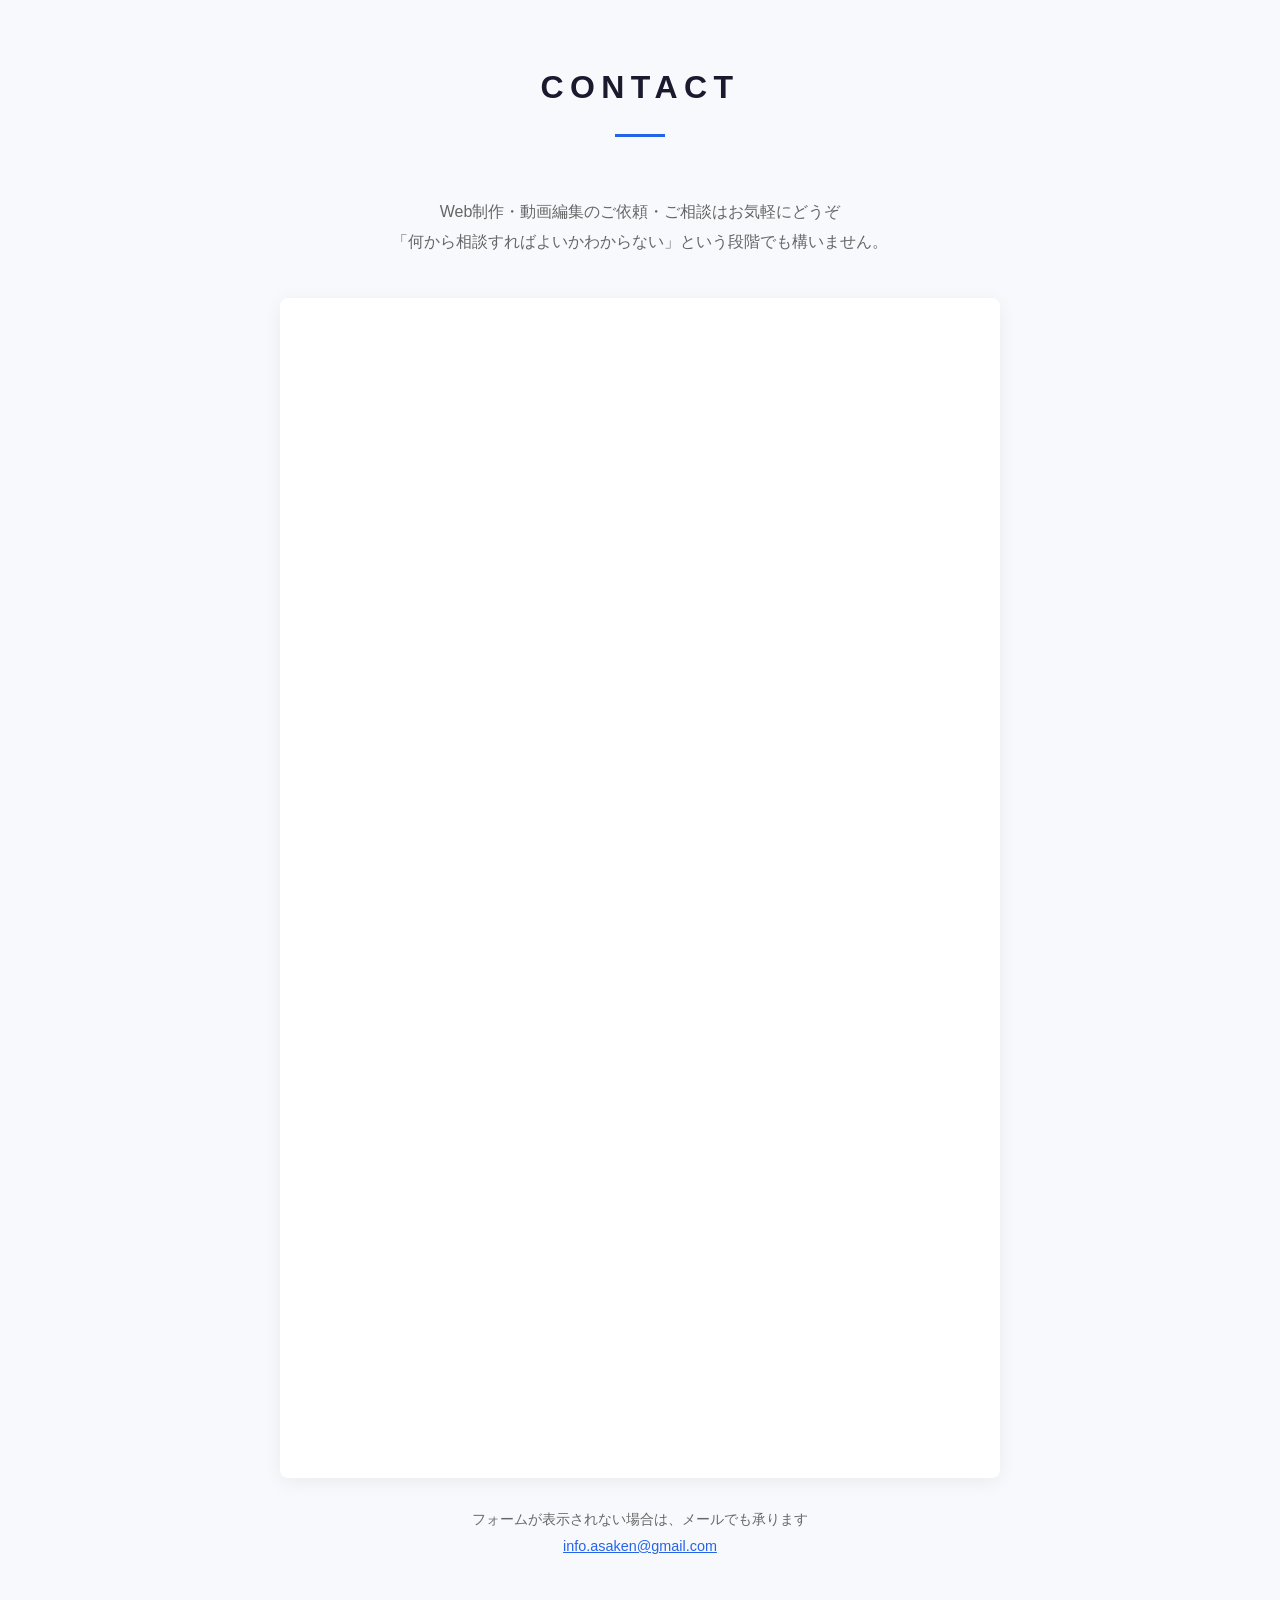
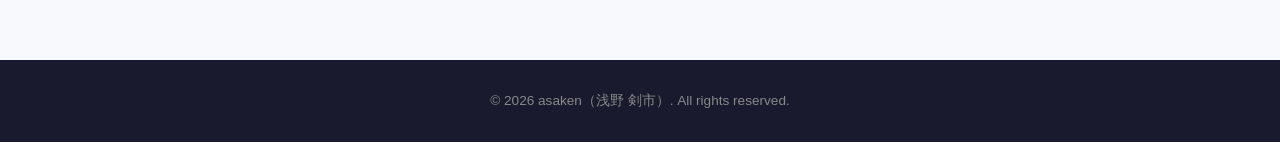
==== commit 442cc66f: "asaken毎日投稿: 夜20時に変更 Co-Authored-By: Claude Opus 5.5 <noreply@anthropic.com> Claude-Session: https://" ====
--- a/index.html
+++ b/index.html
@@ -755,7 +755,7 @@
     .catch(() => {});
 </script>
 <script>
-  // 今日のおすすめ:毎日18時に X / Discord へ出している紹介文と同じものを表示する
+  // 今日のおすすめ:毎日20時に X / Discord へ出している紹介文と同じものを表示する
   // (scripts/asaken-daily.mjs と同じ選び方。文章は data/asaken-posts.json)
   fetch("data/asaken-posts.json", { cache: "no-store" })
     .then(r => r.json())
@@ -772,11 +772,11 @@
       };
       const jst = Date.now() + 9 * 3600e3;
       let day = Math.floor(jst / 86400e3);
-      if (new Date(jst).getUTCHours() < 18) day -= 1; // 毎日18時に切り替わる
+      if (new Date(jst).getUTCHours() < 20) day -= 1; // 毎日20時に切り替わる
       const n = day;
       const text = posts[shuffled(posts.length, Math.floor(n / posts.length) + 1)[n % posts.length]];
       document.getElementById("serviceTodayText").textContent = text;
-      document.getElementById("serviceTodayWhen").textContent = "(毎日18時に更新)";
+      document.getElementById("serviceTodayWhen").textContent = "(毎日20時に更新)";
       document.getElementById("serviceToday").hidden = false;
     })
     .catch(() => {});
